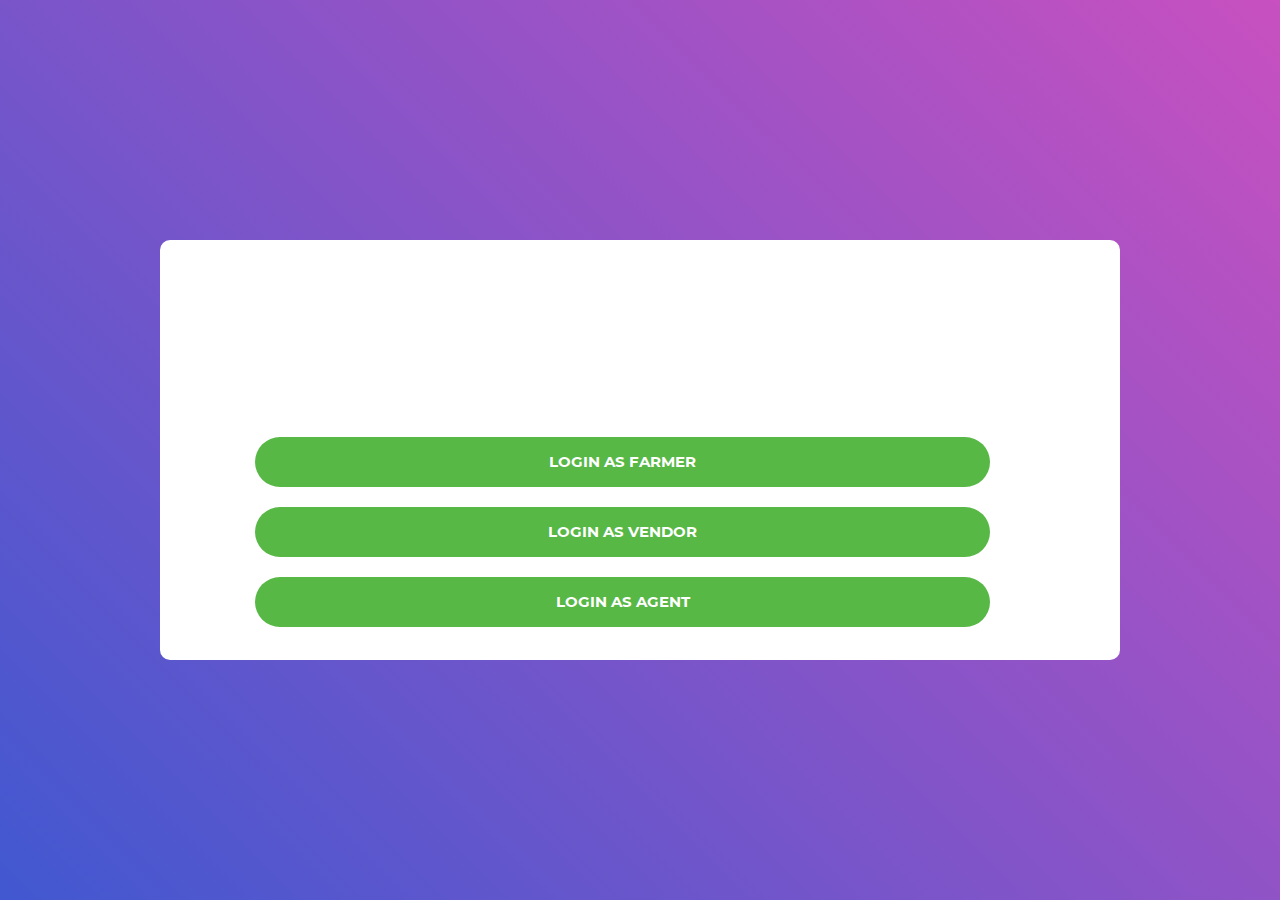
==== team#36-AgricutureandRuralDevelopment/index.html @ 260da65f "updated content" ====
<!DOCTYPE html>
<html lang="en">
<head>
	<title>Login V1</title>
	<meta charset="UTF-8">
	<meta name="viewport" content="width=device-width, initial-scale=1">
<!--===============================================================================================-->	
	<link rel="icon" type="image/png" href="images/icons/favicon.ico"/>
<!--===============================================================================================-->
	<link rel="stylesheet" type="text/css" href="vendor/bootstrap/css/bootstrap.min.css">
<!--===============================================================================================-->
	<link rel="stylesheet" type="text/css" href="fonts/font-awesome-4.7.0/css/font-awesome.min.css">
<!--===============================================================================================-->
	<link rel="stylesheet" type="text/css" href="vendor/animate/animate.css">
<!--===============================================================================================-->	
	<link rel="stylesheet" type="text/css" href="vendor/css-hamburgers/hamburgers.min.css">
<!--===============================================================================================-->
	<link rel="stylesheet" type="text/css" href="vendor/select2/select2.min.css">
<!--===============================================================================================-->
	<link rel="stylesheet" type="text/css" href="css/util.css">
	<link rel="stylesheet" type="text/css" href="css/main.css">
<!--===============================================================================================-->
</head>
<body>
	
	<div class="limiter">
		<div class="container-login100">
			<div class="wrap-login100">
				
					
					<div class="container-login100-form-btn">
				
						<a class="login100-form-btn" href="farmer.html">
							Login as Farmer 
						</a>
					</div>
					<div class="container-login100-form-btn">
						<button class="login100-form-btn">
							Login as Vendor
						</button>
					</div>
					<div class="container-login100-form-btn">
						<button class="login100-form-btn">
							Login as Agent
						</button>
					</div>
				
			</div>
		</div>
	</div>
	
	

	
<!--===============================================================================================-->	
	<script src="vendor/jquery/jquery-3.2.1.min.js"></script>
<!--===============================================================================================-->
	<script src="vendor/bootstrap/js/popper.js"></script>
	<script src="vendor/bootstrap/js/bootstrap.min.js"></script>
<!--===============================================================================================-->
	<script src="vendor/select2/select2.min.js"></script>
<!--===============================================================================================-->
	<script src="vendor/tilt/tilt.jquery.min.js"></script>
	<script >
		$('.js-tilt').tilt({
			scale: 1.1
		})
	</script>
<!--===============================================================================================-->
	<script src="js/main.js"></script>
</body>
</html>
---- team#36-AgricutureandRuralDevelopment/vendor/css-hamburgers/hamburgers.min.css ----
/*!
 * Hamburgers
 * @description Tasty CSS-animated hamburgers
 * @author Jonathan Suh @jonsuh
 * @site https://jonsuh.com/hamburgers
 * @link https://github.com/jonsuh/hamburgers
 */.hamburger{font:inherit;display:inline-block;overflow:visible;margin:0;padding:15px;cursor:pointer;transition-timing-function:linear;transition-duration:.15s;transition-property:opacity,filter;text-transform:none;color:inherit;border:0;background-color:transparent}.hamburger:hover{opacity:.7}.hamburger-box{position:relative;display:inline-block;width:40px;height:24px}.hamburger-inner{top:50%;display:block;margin-top:-2px}.hamburger-inner,.hamburger-inner:after,.hamburger-inner:before{position:absolute;width:40px;height:4px;transition-timing-function:ease;transition-duration:.15s;transition-property:transform;border-radius:4px;background-color:#000}.hamburger-inner:after,.hamburger-inner:before{display:block;content:''}.hamburger-inner:before{top:-10px}.hamburger-inner:after{bottom:-10px}.hamburger--3dx .hamburger-box{perspective:80px}.hamburger--3dx .hamburger-inner{transition:transform .2s cubic-bezier(.645,.045,.355,1),background-color 0s cubic-bezier(.645,.045,.355,1) .1s}.hamburger--3dx .hamburger-inner:after,.hamburger--3dx .hamburger-inner:before{transition:transform 0s cubic-bezier(.645,.045,.355,1) .1s}.hamburger--3dx.is-active .hamburger-inner{transform:rotateY(180deg);background-color:transparent}.hamburger--3dx.is-active .hamburger-inner:before{transform:translate3d(0,10px,0) rotate(45deg)}.hamburger--3dx.is-active .hamburger-inner:after{transform:translate3d(0,-10px,0) rotate(-45deg)}.hamburger--3dx-r .hamburger-box{perspective:80px}.hamburger--3dx-r .hamburger-inner{transition:transform .2s cubic-bezier(.645,.045,.355,1),background-color 0s cubic-bezier(.645,.045,.355,1) .1s}.hamburger--3dx-r .hamburger-inner:after,.hamburger--3dx-r .hamburger-inner:before{transition:transform 0s cubic-bezier(.645,.045,.355,1) .1s}.hamburger--3dx-r.is-active .hamburger-inner{transform:rotateY(-180deg);background-color:transparent}.hamburger--3dx-r.is-active .hamburger-inner:before{transform:translate3d(0,10px,0) rotate(45deg)}.hamburger--3dx-r.is-active .hamburger-inner:after{transform:translate3d(0,-10px,0) rotate(-45deg)}.hamburger--3dy .hamburger-box{perspective:80px}.hamburger--3dy .hamburger-inner{transition:transform .2s cubic-bezier(.645,.045,.355,1),background-color 0s cubic-bezier(.645,.045,.355,1) .1s}.hamburger--3dy .hamburger-inner:after,.hamburger--3dy .hamburger-inner:before{transition:transform 0s cubic-bezier(.645,.045,.355,1) .1s}.hamburger--3dy.is-active .hamburger-inner{transform:rotateX(-180deg);background-color:transparent}.hamburger--3dy.is-active .hamburger-inner:before{transform:translate3d(0,10px,0) rotate(45deg)}.hamburger--3dy.is-active .hamburger-inner:after{transform:translate3d(0,-10px,0) rotate(-45deg)}.hamburger--3dy-r .hamburger-box{perspective:80px}.hamburger--3dy-r .hamburger-inner{transition:transform .2s cubic-bezier(.645,.045,.355,1),background-color 0s cubic-bezier(.645,.045,.355,1) .1s}.hamburger--3dy-r .hamburger-inner:after,.hamburger--3dy-r .hamburger-inner:before{transition:transform 0s cubic-bezier(.645,.045,.355,1) .1s}.hamburger--3dy-r.is-active .hamburger-inner{transform:rotateX(180deg);background-color:transparent}.hamburger--3dy-r.is-active .hamburger-inner:before{transform:translate3d(0,10px,0) rotate(45deg)}.hamburger--3dy-r.is-active .hamburger-inner:after{transform:translate3d(0,-10px,0) rotate(-45deg)}.hamburger--arrow.is-active .hamburger-inner:before{transform:translate3d(-8px,0,0) rotate(-45deg) scaleX(.7)}.hamburger--arrow.is-active .hamburger-inner:after{transform:translate3d(-8px,0,0) rotate(45deg) scaleX(.7)}.hamburger--arrow-r.is-active .hamburger-inner:before{transform:translate3d(8px,0,0) rotate(45deg) scaleX(.7)}.hamburger--arrow-r.is-active .hamburger-inner:after{transform:translate3d(8px,0,0) rotate(-45deg) scaleX(.7)}.hamburger--arrowalt .hamburger-inner:before{transition:top .1s ease .15s,transform .15s cubic-bezier(.165,.84,.44,1)}.hamburger--arrowalt .hamburger-inner:after{transition:bottom .1s ease .15s,transform .15s cubic-bezier(.165,.84,.44,1)}.hamburger--arrowalt.is-active .hamburger-inner:before{top:0;transition:top .1s ease,transform .15s cubic-bezier(.895,.03,.685,.22) .1s;transform:translate3d(-8px,-10px,0) rotate(-45deg) scaleX(.7)}.hamburger--arrowalt.is-active .hamburger-inner:after{bottom:0;transition:bottom .1s ease,transform .15s cubic-bezier(.895,.03,.685,.22) .1s;transform:translate3d(-8px,10px,0) rotate(45deg) scaleX(.7)}.hamburger--arrowalt-r .hamburger-inner:before{transition:top .1s ease .15s,transform .15s cubic-bezier(.165,.84,.44,1)}.hamburger--arrowalt-r .hamburger-inner:after{transition:bottom .1s ease .15s,transform .15s cubic-bezier(.165,.84,.44,1)}.hamburger--arrowalt-r.is-active .hamburger-inner:before{top:0;transition:top .1s ease,transform .15s cubic-bezier(.895,.03,.685,.22) .1s;transform:translate3d(8px,-10px,0) rotate(45deg) scaleX(.7)}.hamburger--arrowalt-r.is-active .hamburger-inner:after{bottom:0;transition:bottom .1s ease,transform .15s cubic-bezier(.895,.03,.685,.22) .1s;transform:translate3d(8px,10px,0) rotate(-45deg) scaleX(.7)}.hamburger--boring .hamburger-inner,.hamburger--boring .hamburger-inner:after,.hamburger--boring .hamburger-inner:before{transition-property:none}.hamburger--boring.is-active .hamburger-inner{transform:rotate(45deg)}.hamburger--boring.is-active .hamburger-inner:before{top:0;opacity:0}.hamburger--boring.is-active .hamburger-inner:after{bottom:0;transform:rotate(-90deg)}.hamburger--collapse .hamburger-inner{top:auto;bottom:0;transition-delay:.15s;transition-timing-function:cubic-bezier(.55,.055,.675,.19);transition-duration:.15s}.hamburger--collapse .hamburger-inner:after{top:-20px;transition:top .3s cubic-bezier(.33333,.66667,.66667,1) .3s,opacity .1s linear}.hamburger--collapse .hamburger-inner:before{transition:top .12s cubic-bezier(.33333,.66667,.66667,1) .3s,transform .15s cubic-bezier(.55,.055,.675,.19)}.hamburger--collapse.is-active .hamburger-inner{transition-delay:.32s;transition-timing-function:cubic-bezier(.215,.61,.355,1);transform:translate3d(0,-10px,0) rotate(-45deg)}.hamburger--collapse.is-active .hamburger-inner:after{top:0;transition:top .3s cubic-bezier(.33333,0,.66667,.33333),opacity .1s linear .27s;opacity:0}.hamburger--collapse.is-active .hamburger-inner:before{top:0;transition:top .12s cubic-bezier(.33333,0,.66667,.33333) .18s,transform .15s cubic-bezier(.215,.61,.355,1) .42s;transform:rotate(-90deg)}.hamburger--collapse-r .hamburger-inner{top:auto;bottom:0;transition-delay:.15s;transition-timing-function:cubic-bezier(.55,.055,.675,.19);transition-duration:.15s}.hamburger--collapse-r .hamburger-inner:after{top:-20px;transition:top .3s cubic-bezier(.33333,.66667,.66667,1) .3s,opacity .1s linear}.hamburger--collapse-r .hamburger-inner:before{transition:top .12s cubic-bezier(.33333,.66667,.66667,1) .3s,transform .15s cubic-bezier(.55,.055,.675,.19)}.hamburger--collapse-r.is-active .hamburger-inner{transition-delay:.32s;transition-timing-function:cubic-bezier(.215,.61,.355,1);transform:translate3d(0,-10px,0) rotate(45deg)}.hamburger--collapse-r.is-active .hamburger-inner:after{top:0;transition:top .3s cubic-bezier(.33333,0,.66667,.33333),opacity .1s linear .27s;opacity:0}.hamburger--collapse-r.is-active .hamburger-inner:before{top:0;transition:top .12s cubic-bezier(.33333,0,.66667,.33333) .18s,transform .15s cubic-bezier(.215,.61,.355,1) .42s;transform:rotate(90deg)}.hamburger--elastic .hamburger-inner{top:2px;transition-timing-function:cubic-bezier(.68,-.55,.265,1.55);transition-duration:.4s}.hamburger--elastic .hamburger-inner:before{top:10px;transition:opacity .15s ease .4s}.hamburger--elastic .hamburger-inner:after{top:20px;transition:transform .4s cubic-bezier(.68,-.55,.265,1.55)}.hamburger--elastic.is-active .hamburger-inner{transition-delay:.1s;transform:translate3d(0,10px,0) rotate(135deg)}.hamburger--elastic.is-active .hamburger-inner:before{transition-delay:0s;opacity:0}.hamburger--elastic.is-active .hamburger-inner:after{transition-delay:.1s;transform:translate3d(0,-20px,0) rotate(-270deg)}.hamburger--elastic-r .hamburger-inner{top:2px;transition-timing-function:cubic-bezier(.68,-.55,.265,1.55);transition-duration:.4s}.hamburger--elastic-r .hamburger-inner:before{top:10px;transition:opacity .15s ease .4s}.hamburger--elastic-r .hamburger-inner:after{top:20px;transition:transform .4s cubic-bezier(.68,-.55,.265,1.55)}.hamburger--elastic-r.is-active .hamburger-inner{transition-delay:.1s;transform:translate3d(0,10px,0) rotate(-135deg)}.hamburger--elastic-r.is-active .hamburger-inner:before{transition-delay:0s;opacity:0}.hamburger--elastic-r.is-active .hamburger-inner:after{transition-delay:.1s;transform:translate3d(0,-20px,0) rotate(270deg)}.hamburger--emphatic{overflow:hidden}.hamburger--emphatic .hamburger-inner{transition:background-color .2s ease-in .25s}.hamburger--emphatic .hamburger-inner:before{left:0;transition:transform .2s cubic-bezier(.6,.04,.98,.335),top .05s linear .2s,left .2s ease-in .25s}.hamburger--emphatic .hamburger-inner:after{top:10px;right:0;transition:transform .2s cubic-bezier(.6,.04,.98,.335),top .05s linear .2s,right .2s ease-in .25s}.hamburger--emphatic.is-active .hamburger-inner{transition-delay:0s;transition-timing-function:ease-out;background-color:transparent}.hamburger--emphatic.is-active .hamburger-inner:before{top:-80px;left:-80px;transition:left .2s ease-out,top .05s linear .2s,transform .2s cubic-bezier(.075,.82,.165,1) .25s;transform:translate3d(80px,80px,0) rotate(45deg)}.hamburger--emphatic.is-active .hamburger-inner:after{top:-80px;right:-80px;transition:right .2s ease-out,top .05s linear .2s,transform .2s cubic-bezier(.075,.82,.165,1) .25s;transform:translate3d(-80px,80px,0) rotate(-45deg)}.hamburger--emphatic-r{overflow:hidden}.hamburger--emphatic-r .hamburger-inner{transition:background-color .2s ease-in .25s}.hamburger--emphatic-r .hamburger-inner:before{left:0;transition:transform .2s cubic-bezier(.6,.04,.98,.335),top .05s linear .2s,left .2s ease-in .25s}.hamburger--emphatic-r .hamburger-inner:after{top:10px;right:0;transition:transform .2s cubic-bezier(.6,.04,.98,.335),top .05s linear .2s,right .2s ease-in .25s}.hamburger--emphatic-r.is-active .hamburger-inner{transition-delay:0s;transition-timing-function:ease-out;background-color:transparent}.hamburger--emphatic-r.is-active .hamburger-inner:before{top:80px;left:-80px;transition:left .2s ease-out,top .05s linear .2s,transform .2s cubic-bezier(.075,.82,.165,1) .25s;transform:translate3d(80px,-80px,0) rotate(-45deg)}.hamburger--emphatic-r.is-active .hamburger-inner:after{top:80px;right:-80px;transition:right .2s ease-out,top .05s linear .2s,transform .2s cubic-bezier(.075,.82,.165,1) .25s;transform:translate3d(-80px,-80px,0) rotate(45deg)}.hamburger--slider .hamburger-inner{top:2px}.hamburger--slider .hamburger-inner:before{top:10px;transition-timing-function:ease;transition-duration:.2s;transition-property:transform,opacity}.hamburger--slider .hamburger-inner:after{top:20px}.hamburger--slider.is-active .hamburger-inner{transform:translate3d(0,10px,0) rotate(45deg)}.hamburger--slider.is-active .hamburger-inner:before{transform:rotate(-45deg) translate3d(-5.71429px,-6px,0);opacity:0}.hamburger--slider.is-active .hamburger-inner:after{transform:translate3d(0,-20px,0) rotate(-90deg)}.hamburger--slider-r .hamburger-inner{top:2px}.hamburger--slider-r .hamburger-inner:before{top:10px;transition-timing-function:ease;transition-duration:.2s;transition-property:transform,opacity}.hamburger--slider-r .hamburger-inner:after{top:20px}.hamburger--slider-r.is-active .hamburger-inner{transform:translate3d(0,10px,0) rotate(-45deg)}.hamburger--slider-r.is-active .hamburger-inner:before{transform:rotate(45deg) translate3d(5.71429px,-6px,0);opacity:0}.hamburger--slider-r.is-active .hamburger-inner:after{transform:translate3d(0,-20px,0) rotate(90deg)}.hamburger--spring .hamburger-inner{top:2px;transition:background-color 0s linear .15s}.hamburger--spring .hamburger-inner:before{top:10px;transition:top .12s cubic-bezier(.33333,.66667,.66667,1) .3s,transform .15s cubic-bezier(.55,.055,.675,.19)}.hamburger--spring .hamburger-inner:after{top:20px;transition:top .3s cubic-bezier(.33333,.66667,.66667,1) .3s,transform .15s cubic-bezier(.55,.055,.675,.19)}.hamburger--spring.is-active .hamburger-inner{transition-delay:.32s;background-color:transparent}.hamburger--spring.is-active .hamburger-inner:before{top:0;transition:top .12s cubic-bezier(.33333,0,.66667,.33333) .18s,transform .15s cubic-bezier(.215,.61,.355,1) .32s;transform:translate3d(0,10px,0) rotate(45deg)}.hamburger--spring.is-active .hamburger-inner:after{top:0;transition:top .3s cubic-bezier(.33333,0,.66667,.33333),transform .15s cubic-bezier(.215,.61,.355,1) .32s;transform:translate3d(0,10px,0) rotate(-45deg)}.hamburger--spring-r .hamburger-inner{top:auto;bottom:0;transition-delay:0s;transition-timing-function:cubic-bezier(.55,.055,.675,.19);transition-duration:.15s}.hamburger--spring-r .hamburger-inner:after{top:-20px;transition:top .3s cubic-bezier(.33333,.66667,.66667,1) .3s,opacity 0s linear}.hamburger--spring-r .hamburger-inner:before{transition:top .12s cubic-bezier(.33333,.66667,.66667,1) .3s,transform .15s cubic-bezier(.55,.055,.675,.19)}.hamburger--spring-r.is-active .hamburger-inner{transition-delay:.32s;transition-timing-function:cubic-bezier(.215,.61,.355,1);transform:translate3d(0,-10px,0) rotate(-45deg)}.hamburger--spring-r.is-active .hamburger-inner:after{top:0;transition:top .3s cubic-bezier(.33333,0,.66667,.33333),opacity 0s linear .32s;opacity:0}.hamburger--spring-r.is-active .hamburger-inner:before{top:0;transition:top .12s cubic-bezier(.33333,0,.66667,.33333) .18s,transform .15s cubic-bezier(.215,.61,.355,1) .32s;transform:rotate(90deg)}.hamburger--stand .hamburger-inner{transition:transform .1s cubic-bezier(.55,.055,.675,.19) .22s,background-color 0s linear .1s}.hamburger--stand .hamburger-inner:before{transition:top .1s ease-in .1s,transform .1s cubic-bezier(.55,.055,.675,.19) 0s}.hamburger--stand .hamburger-inner:after{transition:bottom .1s ease-in .1s,transform .1s cubic-bezier(.55,.055,.675,.19) 0s}.hamburger--stand.is-active .hamburger-inner{transition:transform .1s cubic-bezier(.215,.61,.355,1) 0s,background-color 0s linear .22s;transform:rotate(90deg);background-color:transparent}.hamburger--stand.is-active .hamburger-inner:before{top:0;transition:top .1s ease-out .12s,transform .1s cubic-bezier(.215,.61,.355,1) .22s;transform:rotate(-45deg)}.hamburger--stand.is-active .hamburger-inner:after{bottom:0;transition:bottom .1s ease-out .12s,transform .1s cubic-bezier(.215,.61,.355,1) .22s;transform:rotate(45deg)}.hamburger--stand-r .hamburger-inner{transition:transform .1s cubic-bezier(.55,.055,.675,.19) .22s,background-color 0s linear .1s}.hamburger--stand-r .hamburger-inner:before{transition:top .1s ease-in .1s,transform .1s cubic-bezier(.55,.055,.675,.19) 0s}.hamburger--stand-r .hamburger-inner:after{transition:bottom .1s ease-in .1s,transform .1s cubic-bezier(.55,.055,.675,.19) 0s}.hamburger--stand-r.is-active .hamburger-inner{transition:transform .1s cubic-bezier(.215,.61,.355,1) 0s,background-color 0s linear .22s;transform:rotate(-90deg);background-color:transparent}.hamburger--stand-r.is-active .hamburger-inner:before{top:0;transition:top .1s ease-out .12s,transform .1s cubic-bezier(.215,.61,.355,1) .22s;transform:rotate(-45deg)}.hamburger--stand-r.is-active .hamburger-inner:after{bottom:0;transition:bottom .1s ease-out .12s,transform .1s cubic-bezier(.215,.61,.355,1) .22s;transform:rotate(45deg)}.hamburger--spin .hamburger-inner{transition-timing-function:cubic-bezier(.55,.055,.675,.19);transition-duration:.3s}.hamburger--spin .hamburger-inner:before{transition:top .1s ease-in .34s,opacity .1s ease-in}.hamburger--spin .hamburger-inner:after{transition:bottom .1s ease-in .34s,transform .3s cubic-bezier(.55,.055,.675,.19)}.hamburger--spin.is-active .hamburger-inner{transition-delay:.14s;transition-timing-function:cubic-bezier(.215,.61,.355,1);transform:rotate(225deg)}.hamburger--spin.is-active .hamburger-inner:before{top:0;transition:top .1s ease-out,opacity .1s ease-out .14s;opacity:0}.hamburger--spin.is-active .hamburger-inner:after{bottom:0;transition:bottom .1s ease-out,transform .3s cubic-bezier(.215,.61,.355,1) .14s;transform:rotate(-90deg)}.hamburger--spin-r .hamburger-inner{transition-timing-function:cubic-bezier(.55,.055,.675,.19);transition-duration:.3s}.hamburger--spin-r .hamburger-inner:before{transition:top .1s ease-in .34s,opacity .1s ease-in}.hamburger--spin-r .hamburger-inner:after{transition:bottom .1s ease-in .34s,transform .3s cubic-bezier(.55,.055,.675,.19)}.hamburger--spin-r.is-active .hamburger-inner{transition-delay:.14s;transition-timing-function:cubic-bezier(.215,.61,.355,1);transform:rotate(-225deg)}.hamburger--spin-r.is-active .hamburger-inner:before{top:0;transition:top .1s ease-out,opacity .1s ease-out .14s;opacity:0}.hamburger--spin-r.is-active .hamburger-inner:after{bottom:0;transition:bottom .1s ease-out,transform .3s cubic-bezier(.215,.61,.355,1) .14s;transform:rotate(90deg)}.hamburger--squeeze .hamburger-inner{transition-timing-function:cubic-bezier(.55,.055,.675,.19);transition-duration:.1s}.hamburger--squeeze .hamburger-inner:before{transition:top .1s ease .14s,opacity .1s ease}.hamburger--squeeze .hamburger-inner:after{transition:bottom .1s ease .14s,transform .1s cubic-bezier(.55,.055,.675,.19)}.hamburger--squeeze.is-active .hamburger-inner{transition-delay:.14s;transition-timing-function:cubic-bezier(.215,.61,.355,1);transform:rotate(45deg)}.hamburger--squeeze.is-active .hamburger-inner:before{top:0;transition:top .1s ease,opacity .1s ease .14s;opacity:0}.hamburger--squeeze.is-active .hamburger-inner:after{bottom:0;transition:bottom .1s ease,transform .1s cubic-bezier(.215,.61,.355,1) .14s;transform:rotate(-90deg)}.hamburger--vortex .hamburger-inner{transition-timing-function:cubic-bezier(.19,1,.22,1);transition-duration:.3s}.hamburger--vortex .hamburger-inner:after,.hamburger--vortex .hamburger-inner:before{transition-delay:.1s;transition-timing-function:linear;transition-duration:0s}.hamburger--vortex .hamburger-inner:before{transition-property:top,opacity}.hamburger--vortex .hamburger-inner:after{transition-property:bottom,transform}.hamburger--vortex.is-active .hamburger-inner{transition-timing-function:cubic-bezier(.19,1,.22,1);transform:rotate(765deg)}.hamburger--vortex.is-active .hamburger-inner:after,.hamburger--vortex.is-active .hamburger-inner:before{transition-delay:0s}.hamburger--vortex.is-active .hamburger-inner:before{top:0;opacity:0}.hamburger--vortex.is-active .hamburger-inner:after{bottom:0;transform:rotate(90deg)}.hamburger--vortex-r .hamburger-inner{transition-timing-function:cubic-bezier(.19,1,.22,1);transition-duration:.3s}.hamburger--vortex-r .hamburger-inner:after,.hamburger--vortex-r .hamburger-inner:before{transition-delay:.1s;transition-timing-function:linear;transition-duration:0s}.hamburger--vortex-r .hamburger-inner:before{transition-property:top,opacity}.hamburger--vortex-r .hamburger-inner:after{transition-property:bottom,transform}.hamburger--vortex-r.is-active .hamburger-inner{transition-timing-function:cubic-bezier(.19,1,.22,1);transform:rotate(-765deg)}.hamburger--vortex-r.is-active .hamburger-inner:after,.hamburger--vortex-r.is-active .hamburger-inner:before{transition-delay:0s}.hamburger--vortex-r.is-active .hamburger-inner:before{top:0;opacity:0}.hamburger--vortex-r.is-active .hamburger-inner:after{bottom:0;transform:rotate(-90deg)}
---- team#36-AgricutureandRuralDevelopment/css/util.css ----
/*[ FONT SIZE ]
///////////////////////////////////////////////////////////
*/
.fs-1 {font-size: 1px;}
.fs-2 {font-size: 2px;}
.fs-3 {font-size: 3px;}
.fs-4 {font-size: 4px;}
.fs-5 {font-size: 5px;}
.fs-6 {font-size: 6px;}
.fs-7 {font-size: 7px;}
.fs-8 {font-size: 8px;}
.fs-9 {font-size: 9px;}
.fs-10 {font-size: 10px;}
.fs-11 {font-size: 11px;}
.fs-12 {font-size: 12px;}
.fs-13 {font-size: 13px;}
.fs-14 {font-size: 14px;}
.fs-15 {font-size: 15px;}
.fs-16 {font-size: 16px;}
.fs-17 {font-size: 17px;}
.fs-18 {font-size: 18px;}
.fs-19 {font-size: 19px;}
.fs-20 {font-size: 20px;}
.fs-21 {font-size: 21px;}
.fs-22 {font-size: 22px;}
.fs-23 {font-size: 23px;}
.fs-24 {font-size: 24px;}
.fs-25 {font-size: 25px;}
.fs-26 {font-size: 26px;}
.fs-27 {font-size: 27px;}
.fs-28 {font-size: 28px;}
.fs-29 {font-size: 29px;}
.fs-30 {font-size: 30px;}
.fs-31 {font-size: 31px;}
.fs-32 {font-size: 32px;}
.fs-33 {font-size: 33px;}
.fs-34 {font-size: 34px;}
.fs-35 {font-size: 35px;}
.fs-36 {font-size: 36px;}
.fs-37 {font-size: 37px;}
.fs-38 {font-size: 38px;}
.fs-39 {font-size: 39px;}
.fs-40 {font-size: 40px;}
.fs-41 {font-size: 41px;}
.fs-42 {font-size: 42px;}
.fs-43 {font-size: 43px;}
.fs-44 {font-size: 44px;}
.fs-45 {font-size: 45px;}
.fs-46 {font-size: 46px;}
.fs-47 {font-size: 47px;}
.fs-48 {font-size: 48px;}
.fs-49 {font-size: 49px;}
.fs-50 {font-size: 50px;}
.fs-51 {font-size: 51px;}
.fs-52 {font-size: 52px;}
.fs-53 {font-size: 53px;}
.fs-54 {font-size: 54px;}
.fs-55 {font-size: 55px;}
.fs-56 {font-size: 56px;}
.fs-57 {font-size: 57px;}
.fs-58 {font-size: 58px;}
.fs-59 {font-size: 59px;}
.fs-60 {font-size: 60px;}
.fs-61 {font-size: 61px;}
.fs-62 {font-size: 62px;}
.fs-63 {font-size: 63px;}
.fs-64 {font-size: 64px;}
.fs-65 {font-size: 65px;}
.fs-66 {font-size: 66px;}
.fs-67 {font-size: 67px;}
.fs-68 {font-size: 68px;}
.fs-69 {font-size: 69px;}
.fs-70 {font-size: 70px;}
.fs-71 {font-size: 71px;}
.fs-72 {font-size: 72px;}
.fs-73 {font-size: 73px;}
.fs-74 {font-size: 74px;}
.fs-75 {font-size: 75px;}
.fs-76 {font-size: 76px;}
.fs-77 {font-size: 77px;}
.fs-78 {font-size: 78px;}
.fs-79 {font-size: 79px;}
.fs-80 {font-size: 80px;}
.fs-81 {font-size: 81px;}
.fs-82 {font-size: 82px;}
.fs-83 {font-size: 83px;}
.fs-84 {font-size: 84px;}
.fs-85 {font-size: 85px;}
.fs-86 {font-size: 86px;}
.fs-87 {font-size: 87px;}
.fs-88 {font-size: 88px;}
.fs-89 {font-size: 89px;}
.fs-90 {font-size: 90px;}
.fs-91 {font-size: 91px;}
.fs-92 {font-size: 92px;}
.fs-93 {font-size: 93px;}
.fs-94 {font-size: 94px;}
.fs-95 {font-size: 95px;}
.fs-96 {font-size: 96px;}
.fs-97 {font-size: 97px;}
.fs-98 {font-size: 98px;}
.fs-99 {font-size: 99px;}
.fs-100 {font-size: 100px;}
.fs-101 {font-size: 101px;}
.fs-102 {font-size: 102px;}
.fs-103 {font-size: 103px;}
.fs-104 {font-size: 104px;}
.fs-105 {font-size: 105px;}
.fs-106 {font-size: 106px;}
.fs-107 {font-size: 107px;}
.fs-108 {font-size: 108px;}
.fs-109 {font-size: 109px;}
.fs-110 {font-size: 110px;}
.fs-111 {font-size: 111px;}
.fs-112 {font-size: 112px;}
.fs-113 {font-size: 113px;}
.fs-114 {font-size: 114px;}
.fs-115 {font-size: 115px;}
.fs-116 {font-size: 116px;}
.fs-117 {font-size: 117px;}
.fs-118 {font-size: 118px;}
.fs-119 {font-size: 119px;}
.fs-120 {font-size: 120px;}
.fs-121 {font-size: 121px;}
.fs-122 {font-size: 122px;}
.fs-123 {font-size: 123px;}
.fs-124 {font-size: 124px;}
.fs-125 {font-size: 125px;}
.fs-126 {font-size: 126px;}
.fs-127 {font-size: 127px;}
.fs-128 {font-size: 128px;}
.fs-129 {font-size: 129px;}
.fs-130 {font-size: 130px;}
.fs-131 {font-size: 131px;}
.fs-132 {font-size: 132px;}
.fs-133 {font-size: 133px;}
.fs-134 {font-size: 134px;}
.fs-135 {font-size: 135px;}
.fs-136 {font-size: 136px;}
.fs-137 {font-size: 137px;}
.fs-138 {font-size: 138px;}
.fs-139 {font-size: 139px;}
.fs-140 {font-size: 140px;}
.fs-141 {font-size: 141px;}
.fs-142 {font-size: 142px;}
.fs-143 {font-size: 143px;}
.fs-144 {font-size: 144px;}
.fs-145 {font-size: 145px;}
.fs-146 {font-size: 146px;}
.fs-147 {font-size: 147px;}
.fs-148 {font-size: 148px;}
.fs-149 {font-size: 149px;}
.fs-150 {font-size: 150px;}
.fs-151 {font-size: 151px;}
.fs-152 {font-size: 152px;}
.fs-153 {font-size: 153px;}
.fs-154 {font-size: 154px;}
.fs-155 {font-size: 155px;}
.fs-156 {font-size: 156px;}
.fs-157 {font-size: 157px;}
.fs-158 {font-size: 158px;}
.fs-159 {font-size: 159px;}
.fs-160 {font-size: 160px;}
.fs-161 {font-size: 161px;}
.fs-162 {font-size: 162px;}
.fs-163 {font-size: 163px;}
.fs-164 {font-size: 164px;}
.fs-165 {font-size: 165px;}
.fs-166 {font-size: 166px;}
.fs-167 {font-size: 167px;}
.fs-168 {font-size: 168px;}
.fs-169 {font-size: 169px;}
.fs-170 {font-size: 170px;}
.fs-171 {font-size: 171px;}
.fs-172 {font-size: 172px;}
.fs-173 {font-size: 173px;}
.fs-174 {font-size: 174px;}
.fs-175 {font-size: 175px;}
.fs-176 {font-size: 176px;}
.fs-177 {font-size: 177px;}
.fs-178 {font-size: 178px;}
.fs-179 {font-size: 179px;}
.fs-180 {font-size: 180px;}
.fs-181 {font-size: 181px;}
.fs-182 {font-size: 182px;}
.fs-183 {font-size: 183px;}
.fs-184 {font-size: 184px;}
.fs-185 {font-size: 185px;}
.fs-186 {font-size: 186px;}
.fs-187 {font-size: 187px;}
.fs-188 {font-size: 188px;}
.fs-189 {font-size: 189px;}
.fs-190 {font-size: 190px;}
.fs-191 {font-size: 191px;}
.fs-192 {font-size: 192px;}
.fs-193 {font-size: 193px;}
.fs-194 {font-size: 194px;}
.fs-195 {font-size: 195px;}
.fs-196 {font-size: 196px;}
.fs-197 {font-size: 197px;}
.fs-198 {font-size: 198px;}
.fs-199 {font-size: 199px;}
.fs-200 {font-size: 200px;}

/*[ PADDING ]
///////////////////////////////////////////////////////////
*/
.p-t-0 {padding-top: 0px;}
.p-t-1 {padding-top: 1px;}
.p-t-2 {padding-top: 2px;}
.p-t-3 {padding-top: 3px;}
.p-t-4 {padding-top: 4px;}
.p-t-5 {padding-top: 5px;}
.p-t-6 {padding-top: 6px;}
.p-t-7 {padding-top: 7px;}
.p-t-8 {padding-top: 8px;}
.p-t-9 {padding-top: 9px;}
.p-t-10 {padding-top: 10px;}
.p-t-11 {padding-top: 11px;}
.p-t-12 {padding-top: 12px;}
.p-t-13 {padding-top: 13px;}
.p-t-14 {padding-top: 14px;}
.p-t-15 {padding-top: 15px;}
.p-t-16 {padding-top: 16px;}
.p-t-17 {padding-top: 17px;}
.p-t-18 {padding-top: 18px;}
.p-t-19 {padding-top: 19px;}
.p-t-20 {padding-top: 20px;}
.p-t-21 {padding-top: 21px;}
.p-t-22 {padding-top: 22px;}
.p-t-23 {padding-top: 23px;}
.p-t-24 {padding-top: 24px;}
.p-t-25 {padding-top: 25px;}
.p-t-26 {padding-top: 26px;}
.p-t-27 {padding-top: 27px;}
.p-t-28 {padding-top: 28px;}
.p-t-29 {padding-top: 29px;}
.p-t-30 {padding-top: 30px;}
.p-t-31 {padding-top: 31px;}
.p-t-32 {padding-top: 32px;}
.p-t-33 {padding-top: 33px;}
.p-t-34 {padding-top: 34px;}
.p-t-35 {padding-top: 35px;}
.p-t-36 {padding-top: 36px;}
.p-t-37 {padding-top: 37px;}
.p-t-38 {padding-top: 38px;}
.p-t-39 {padding-top: 39px;}
.p-t-40 {padding-top: 40px;}
.p-t-41 {padding-top: 41px;}
.p-t-42 {padding-top: 42px;}
.p-t-43 {padding-top: 43px;}
.p-t-44 {padding-top: 44px;}
.p-t-45 {padding-top: 45px;}
.p-t-46 {padding-top: 46px;}
.p-t-47 {padding-top: 47px;}
.p-t-48 {padding-top: 48px;}
.p-t-49 {padding-top: 49px;}
.p-t-50 {padding-top: 50px;}
.p-t-51 {padding-top: 51px;}
.p-t-52 {padding-top: 52px;}
.p-t-53 {padding-top: 53px;}
.p-t-54 {padding-top: 54px;}
.p-t-55 {padding-top: 55px;}
.p-t-56 {padding-top: 56px;}
.p-t-57 {padding-top: 57px;}
.p-t-58 {padding-top: 58px;}
.p-t-59 {padding-top: 59px;}
.p-t-60 {padding-top: 60px;}
.p-t-61 {padding-top: 61px;}
.p-t-62 {padding-top: 62px;}
.p-t-63 {padding-top: 63px;}
.p-t-64 {padding-top: 64px;}
.p-t-65 {padding-top: 65px;}
.p-t-66 {padding-top: 66px;}
.p-t-67 {padding-top: 67px;}
.p-t-68 {padding-top: 68px;}
.p-t-69 {padding-top: 69px;}
.p-t-70 {padding-top: 70px;}
.p-t-71 {padding-top: 71px;}
.p-t-72 {padding-top: 72px;}
.p-t-73 {padding-top: 73px;}
.p-t-74 {padding-top: 74px;}
.p-t-75 {padding-top: 75px;}
.p-t-76 {padding-top: 76px;}
.p-t-77 {padding-top: 77px;}
.p-t-78 {padding-top: 78px;}
.p-t-79 {padding-top: 79px;}
.p-t-80 {padding-top: 80px;}
.p-t-81 {padding-top: 81px;}
.p-t-82 {padding-top: 82px;}
.p-t-83 {padding-top: 83px;}
.p-t-84 {padding-top: 84px;}
.p-t-85 {padding-top: 85px;}
.p-t-86 {padding-top: 86px;}
.p-t-87 {padding-top: 87px;}
.p-t-88 {padding-top: 88px;}
.p-t-89 {padding-top: 89px;}
.p-t-90 {padding-top: 90px;}
.p-t-91 {padding-top: 91px;}
.p-t-92 {padding-top: 92px;}
.p-t-93 {padding-top: 93px;}
.p-t-94 {padding-top: 94px;}
.p-t-95 {padding-top: 95px;}
.p-t-96 {padding-top: 96px;}
.p-t-97 {padding-top: 97px;}
.p-t-98 {padding-top: 98px;}
.p-t-99 {padding-top: 99px;}
.p-t-100 {padding-top: 100px;}
.p-t-101 {padding-top: 101px;}
.p-t-102 {padding-top: 102px;}
.p-t-103 {padding-top: 103px;}
.p-t-104 {padding-top: 104px;}
.p-t-105 {padding-top: 105px;}
.p-t-106 {padding-top: 106px;}
.p-t-107 {padding-top: 107px;}
.p-t-108 {padding-top: 108px;}
.p-t-109 {padding-top: 109px;}
.p-t-110 {padding-top: 110px;}
.p-t-111 {padding-top: 111px;}
.p-t-112 {padding-top: 112px;}
.p-t-113 {padding-top: 113px;}
.p-t-114 {padding-top: 114px;}
.p-t-115 {padding-top: 115px;}
.p-t-116 {padding-top: 116px;}
.p-t-117 {padding-top: 117px;}
.p-t-118 {padding-top: 118px;}
.p-t-119 {padding-top: 119px;}
.p-t-120 {padding-top: 120px;}
.p-t-121 {padding-top: 121px;}
.p-t-122 {padding-top: 122px;}
.p-t-123 {padding-top: 123px;}
.p-t-124 {padding-top: 124px;}
.p-t-125 {padding-top: 125px;}
.p-t-126 {padding-top: 126px;}
.p-t-127 {padding-top: 127px;}
.p-t-128 {padding-top: 128px;}
.p-t-129 {padding-top: 129px;}
.p-t-130 {padding-top: 130px;}
.p-t-131 {padding-top: 131px;}
.p-t-132 {padding-top: 132px;}
.p-t-133 {padding-top: 133px;}
.p-t-134 {padding-top: 134px;}
.p-t-135 {padding-top: 135px;}
.p-t-136 {padding-top: 136px;}
.p-t-137 {padding-top: 137px;}
.p-t-138 {padding-top: 138px;}
.p-t-139 {padding-top: 139px;}
.p-t-140 {padding-top: 140px;}
.p-t-141 {padding-top: 141px;}
.p-t-142 {padding-top: 142px;}
.p-t-143 {padding-top: 143px;}
.p-t-144 {padding-top: 144px;}
.p-t-145 {padding-top: 145px;}
.p-t-146 {padding-top: 146px;}
.p-t-147 {padding-top: 147px;}
.p-t-148 {padding-top: 148px;}
.p-t-149 {padding-top: 149px;}
.p-t-150 {padding-top: 150px;}
.p-t-151 {padding-top: 151px;}
.p-t-152 {padding-top: 152px;}
.p-t-153 {padding-top: 153px;}
.p-t-154 {padding-top: 154px;}
.p-t-155 {padding-top: 155px;}
.p-t-156 {padding-top: 156px;}
.p-t-157 {padding-top: 157px;}
.p-t-158 {padding-top: 158px;}
.p-t-159 {padding-top: 159px;}
.p-t-160 {padding-top: 160px;}
.p-t-161 {padding-top: 161px;}
.p-t-162 {padding-top: 162px;}
.p-t-163 {padding-top: 163px;}
.p-t-164 {padding-top: 164px;}
.p-t-165 {padding-top: 165px;}
.p-t-166 {padding-top: 166px;}
.p-t-167 {padding-top: 167px;}
.p-t-168 {padding-top: 168px;}
.p-t-169 {padding-top: 169px;}
.p-t-170 {padding-top: 170px;}
.p-t-171 {padding-top: 171px;}
.p-t-172 {padding-top: 172px;}
.p-t-173 {padding-top: 173px;}
.p-t-174 {padding-top: 174px;}
.p-t-175 {padding-top: 175px;}
.p-t-176 {padding-top: 176px;}
.p-t-177 {padding-top: 177px;}
.p-t-178 {padding-top: 178px;}
.p-t-179 {padding-top: 179px;}
.p-t-180 {padding-top: 180px;}
.p-t-181 {padding-top: 181px;}
.p-t-182 {padding-top: 182px;}
.p-t-183 {padding-top: 183px;}
.p-t-184 {padding-top: 184px;}
.p-t-185 {padding-top: 185px;}
.p-t-186 {padding-top: 186px;}
.p-t-187 {padding-top: 187px;}
.p-t-188 {padding-top: 188px;}
.p-t-189 {padding-top: 189px;}
.p-t-190 {padding-top: 190px;}
.p-t-191 {padding-top: 191px;}
.p-t-192 {padding-top: 192px;}
.p-t-193 {padding-top: 193px;}
.p-t-194 {padding-top: 194px;}
.p-t-195 {padding-top: 195px;}
.p-t-196 {padding-top: 196px;}
.p-t-197 {padding-top: 197px;}
.p-t-198 {padding-top: 198px;}
.p-t-199 {padding-top: 199px;}
.p-t-200 {padding-top: 200px;}
.p-t-201 {padding-top: 201px;}
.p-t-202 {padding-top: 202px;}
.p-t-203 {padding-top: 203px;}
.p-t-204 {padding-top: 204px;}
.p-t-205 {padding-top: 205px;}
.p-t-206 {padding-top: 206px;}
.p-t-207 {padding-top: 207px;}
.p-t-208 {padding-top: 208px;}
.p-t-209 {padding-top: 209px;}
.p-t-210 {padding-top: 210px;}
.p-t-211 {padding-top: 211px;}
.p-t-212 {padding-top: 212px;}
.p-t-213 {padding-top: 213px;}
.p-t-214 {padding-top: 214px;}
.p-t-215 {padding-top: 215px;}
.p-t-216 {padding-top: 216px;}
.p-t-217 {padding-top: 217px;}
.p-t-218 {padding-top: 218px;}
.p-t-219 {padding-top: 219px;}
.p-t-220 {padding-top: 220px;}
.p-t-221 {padding-top: 221px;}
.p-t-222 {padding-top: 222px;}
.p-t-223 {padding-top: 223px;}
.p-t-224 {padding-top: 224px;}
.p-t-225 {padding-top: 225px;}
.p-t-226 {padding-top: 226px;}
.p-t-227 {padding-top: 227px;}
.p-t-228 {padding-top: 228px;}
.p-t-229 {padding-top: 229px;}
.p-t-230 {padding-top: 230px;}
.p-t-231 {padding-top: 231px;}
.p-t-232 {padding-top: 232px;}
.p-t-233 {padding-top: 233px;}
.p-t-234 {padding-top: 234px;}
.p-t-235 {padding-top: 235px;}
.p-t-236 {padding-top: 236px;}
.p-t-237 {padding-top: 237px;}
.p-t-238 {padding-top: 238px;}
.p-t-239 {padding-top: 239px;}
.p-t-240 {padding-top: 240px;}
.p-t-241 {padding-top: 241px;}
.p-t-242 {padding-top: 242px;}
.p-t-243 {padding-top: 243px;}
.p-t-244 {padding-top: 244px;}
.p-t-245 {padding-top: 245px;}
.p-t-246 {padding-top: 246px;}
.p-t-247 {padding-top: 247px;}
.p-t-248 {padding-top: 248px;}
.p-t-249 {padding-top: 249px;}
.p-t-250 {padding-top: 250px;}
.p-b-0 {padding-bottom: 0px;}
.p-b-1 {padding-bottom: 1px;}
.p-b-2 {padding-bottom: 2px;}
.p-b-3 {padding-bottom: 3px;}
.p-b-4 {padding-bottom: 4px;}
.p-b-5 {padding-bottom: 5px;}
.p-b-6 {padding-bottom: 6px;}
.p-b-7 {padding-bottom: 7px;}
.p-b-8 {padding-bottom: 8px;}
.p-b-9 {padding-bottom: 9px;}
.p-b-10 {padding-bottom: 10px;}
.p-b-11 {padding-bottom: 11px;}
.p-b-12 {padding-bottom: 12px;}
.p-b-13 {padding-bottom: 13px;}
.p-b-14 {padding-bottom: 14px;}
.p-b-15 {padding-bottom: 15px;}
.p-b-16 {padding-bottom: 16px;}
.p-b-17 {padding-bottom: 17px;}
.p-b-18 {padding-bottom: 18px;}
.p-b-19 {padding-bottom: 19px;}
.p-b-20 {padding-bottom: 20px;}
.p-b-21 {padding-bottom: 21px;}
.p-b-22 {padding-bottom: 22px;}
.p-b-23 {padding-bottom: 23px;}
.p-b-24 {padding-bottom: 24px;}
.p-b-25 {padding-bottom: 25px;}
.p-b-26 {padding-bottom: 26px;}
.p-b-27 {padding-bottom: 27px;}
.p-b-28 {padding-bottom: 28px;}
.p-b-29 {padding-bottom: 29px;}
.p-b-30 {padding-bottom: 30px;}
.p-b-31 {padding-bottom: 31px;}
.p-b-32 {padding-bottom: 32px;}
.p-b-33 {padding-bottom: 33px;}
.p-b-34 {padding-bottom: 34px;}
.p-b-35 {padding-bottom: 35px;}
.p-b-36 {padding-bottom: 36px;}
.p-b-37 {padding-bottom: 37px;}
.p-b-38 {padding-bottom: 38px;}
.p-b-39 {padding-bottom: 39px;}
.p-b-40 {padding-bottom: 40px;}
.p-b-41 {padding-bottom: 41px;}
.p-b-42 {padding-bottom: 42px;}
.p-b-43 {padding-bottom: 43px;}
.p-b-44 {padding-bottom: 44px;}
.p-b-45 {padding-bottom: 45px;}
.p-b-46 {padding-bottom: 46px;}
.p-b-47 {padding-bottom: 47px;}
.p-b-48 {padding-bottom: 48px;}
.p-b-49 {padding-bottom: 49px;}
.p-b-50 {padding-bottom: 50px;}
.p-b-51 {padding-bottom: 51px;}
.p-b-52 {padding-bottom: 52px;}
.p-b-53 {padding-bottom: 53px;}
.p-b-54 {padding-bottom: 54px;}
.p-b-55 {padding-bottom: 55px;}
.p-b-56 {padding-bottom: 56px;}
.p-b-57 {padding-bottom: 57px;}
.p-b-58 {padding-bottom: 58px;}
.p-b-59 {padding-bottom: 59px;}
.p-b-60 {padding-bottom: 60px;}
.p-b-61 {padding-bottom: 61px;}
.p-b-62 {padding-bottom: 62px;}
.p-b-63 {padding-bottom: 63px;}
.p-b-64 {padding-bottom: 64px;}
.p-b-65 {padding-bottom: 65px;}
.p-b-66 {padding-bottom: 66px;}
.p-b-67 {padding-bottom: 67px;}
.p-b-68 {padding-bottom: 68px;}
.p-b-69 {padding-bottom: 69px;}
.p-b-70 {padding-bottom: 70px;}
.p-b-71 {padding-bottom: 71px;}
.p-b-72 {padding-bottom: 72px;}
.p-b-73 {padding-bottom: 73px;}
.p-b-74 {padding-bottom: 74px;}
.p-b-75 {padding-bottom: 75px;}
.p-b-76 {padding-bottom: 76px;}
.p-b-77 {padding-bottom: 77px;}
.p-b-78 {padding-bottom: 78px;}
.p-b-79 {padding-bottom: 79px;}
.p-b-80 {padding-bottom: 80px;}
.p-b-81 {padding-bottom: 81px;}
.p-b-82 {padding-bottom: 82px;}
.p-b-83 {padding-bottom: 83px;}
.p-b-84 {padding-bottom: 84px;}
.p-b-85 {padding-bottom: 85px;}
.p-b-86 {padding-bottom: 86px;}
.p-b-87 {padding-bottom: 87px;}
.p-b-88 {padding-bottom: 88px;}
.p-b-89 {padding-bottom: 89px;}
.p-b-90 {padding-bottom: 90px;}
.p-b-91 {padding-bottom: 91px;}
.p-b-92 {padding-bottom: 92px;}
.p-b-93 {padding-bottom: 93px;}
.p-b-94 {padding-bottom: 94px;}
.p-b-95 {padding-bottom: 95px;}
.p-b-96 {padding-bottom: 96px;}
.p-b-97 {padding-bottom: 97px;}
.p-b-98 {padding-bottom: 98px;}
.p-b-99 {padding-bottom: 99px;}
.p-b-100 {padding-bottom: 100px;}
.p-b-101 {padding-bottom: 101px;}
.p-b-102 {padding-bottom: 102px;}
.p-b-103 {padding-bottom: 103px;}
.p-b-104 {padding-bottom: 104px;}
.p-b-105 {padding-bottom: 105px;}
.p-b-106 {padding-bottom: 106px;}
.p-b-107 {padding-bottom: 107px;}
.p-b-108 {padding-bottom: 108px;}
.p-b-109 {padding-bottom: 109px;}
.p-b-110 {padding-bottom: 110px;}
.p-b-111 {padding-bottom: 111px;}
.p-b-112 {padding-bottom: 112px;}
.p-b-113 {padding-bottom: 113px;}
.p-b-114 {padding-bottom: 114px;}
.p-b-115 {padding-bottom: 115px;}
.p-b-116 {padding-bottom: 116px;}
.p-b-117 {padding-bottom: 117px;}
.p-b-118 {padding-bottom: 118px;}
.p-b-119 {padding-bottom: 119px;}
.p-b-120 {padding-bottom: 120px;}
.p-b-121 {padding-bottom: 121px;}
.p-b-122 {padding-bottom: 122px;}
.p-b-123 {padding-bottom: 123px;}
.p-b-124 {padding-bottom: 124px;}
.p-b-125 {padding-bottom: 125px;}
.p-b-126 {padding-bottom: 126px;}
.p-b-127 {padding-bottom: 127px;}
.p-b-128 {padding-bottom: 128px;}
.p-b-129 {padding-bottom: 129px;}
.p-b-130 {padding-bottom: 130px;}
.p-b-131 {padding-bottom: 131px;}
.p-b-132 {padding-bottom: 132px;}
.p-b-133 {padding-bottom: 133px;}
.p-b-134 {padding-bottom: 134px;}
.p-b-135 {padding-bottom: 135px;}
.p-b-136 {padding-bottom: 136px;}
.p-b-137 {padding-bottom: 137px;}
.p-b-138 {padding-bottom: 138px;}
.p-b-139 {padding-bottom: 139px;}
.p-b-140 {padding-bottom: 140px;}
.p-b-141 {padding-bottom: 141px;}
.p-b-142 {padding-bottom: 142px;}
.p-b-143 {padding-bottom: 143px;}
.p-b-144 {padding-bottom: 144px;}
.p-b-145 {padding-bottom: 145px;}
.p-b-146 {padding-bottom: 146px;}
.p-b-147 {padding-bottom: 147px;}
.p-b-148 {padding-bottom: 148px;}
.p-b-149 {padding-bottom: 149px;}
.p-b-150 {padding-bottom: 150px;}
.p-b-151 {padding-bottom: 151px;}
.p-b-152 {padding-bottom: 152px;}
.p-b-153 {padding-bottom: 153px;}
.p-b-154 {padding-bottom: 154px;}
.p-b-155 {padding-bottom: 155px;}
.p-b-156 {padding-bottom: 156px;}
.p-b-157 {padding-bottom: 157px;}
.p-b-158 {padding-bottom: 158px;}
.p-b-159 {padding-bottom: 159px;}
.p-b-160 {padding-bottom: 160px;}
.p-b-161 {padding-bottom: 161px;}
.p-b-162 {padding-bottom: 162px;}
.p-b-163 {padding-bottom: 163px;}
.p-b-164 {padding-bottom: 164px;}
.p-b-165 {padding-bottom: 165px;}
.p-b-166 {padding-bottom: 166px;}
.p-b-167 {padding-bottom: 167px;}
.p-b-168 {padding-bottom: 168px;}
.p-b-169 {padding-bottom: 169px;}
.p-b-170 {padding-bottom: 170px;}
.p-b-171 {padding-bottom: 171px;}
.p-b-172 {padding-bottom: 172px;}
.p-b-173 {padding-bottom: 173px;}
.p-b-174 {padding-bottom: 174px;}
.p-b-175 {padding-bottom: 175px;}
.p-b-176 {padding-bottom: 176px;}
.p-b-177 {padding-bottom: 177px;}
.p-b-178 {padding-bottom: 178px;}
.p-b-179 {padding-bottom: 179px;}
.p-b-180 {padding-bottom: 180px;}
.p-b-181 {padding-bottom: 181px;}
.p-b-182 {padding-bottom: 182px;}
.p-b-183 {padding-bottom: 183px;}
.p-b-184 {padding-bottom: 184px;}
.p-b-185 {padding-bottom: 185px;}
.p-b-186 {padding-bottom: 186px;}
.p-b-187 {padding-bottom: 187px;}
.p-b-188 {padding-bottom: 188px;}
.p-b-189 {padding-bottom: 189px;}
.p-b-190 {padding-bottom: 190px;}
.p-b-191 {padding-bottom: 191px;}
.p-b-192 {padding-bottom: 192px;}
.p-b-193 {padding-bottom: 193px;}
.p-b-194 {padding-bottom: 194px;}
.p-b-195 {padding-bottom: 195px;}
.p-b-196 {padding-bottom: 196px;}
.p-b-197 {padding-bottom: 197px;}
.p-b-198 {padding-bottom: 198px;}
.p-b-199 {padding-bottom: 199px;}
.p-b-200 {padding-bottom: 200px;}
.p-b-201 {padding-bottom: 201px;}
.p-b-202 {padding-bottom: 202px;}
.p-b-203 {padding-bottom: 203px;}
.p-b-204 {padding-bottom: 204px;}
.p-b-205 {padding-bottom: 205px;}
.p-b-206 {padding-bottom: 206px;}
.p-b-207 {padding-bottom: 207px;}
.p-b-208 {padding-bottom: 208px;}
.p-b-209 {padding-bottom: 209px;}
.p-b-210 {padding-bottom: 210px;}
.p-b-211 {padding-bottom: 211px;}
.p-b-212 {padding-bottom: 212px;}
.p-b-213 {padding-bottom: 213px;}
.p-b-214 {padding-bottom: 214px;}
.p-b-215 {padding-bottom: 215px;}
.p-b-216 {padding-bottom: 216px;}
.p-b-217 {padding-bottom: 217px;}
.p-b-218 {padding-bottom: 218px;}
.p-b-219 {padding-bottom: 219px;}
.p-b-220 {padding-bottom: 220px;}
.p-b-221 {padding-bottom: 221px;}
.p-b-222 {padding-bottom: 222px;}
.p-b-223 {padding-bottom: 223px;}
.p-b-224 {padding-bottom: 224px;}
.p-b-225 {padding-bottom: 225px;}
.p-b-226 {padding-bottom: 226px;}
.p-b-227 {padding-bottom: 227px;}
.p-b-228 {padding-bottom: 228px;}
.p-b-229 {padding-bottom: 229px;}
.p-b-230 {padding-bottom: 230px;}
.p-b-231 {padding-bottom: 231px;}
.p-b-232 {padding-bottom: 232px;}
.p-b-233 {padding-bottom: 233px;}
.p-b-234 {padding-bottom: 234px;}
.p-b-235 {padding-bottom: 235px;}
.p-b-236 {padding-bottom: 236px;}
.p-b-237 {padding-bottom: 237px;}
.p-b-238 {padding-bottom: 238px;}
.p-b-239 {padding-bottom: 239px;}
.p-b-240 {padding-bottom: 240px;}
.p-b-241 {padding-bottom: 241px;}
.p-b-242 {padding-bottom: 242px;}
.p-b-243 {padding-bottom: 243px;}
.p-b-244 {padding-bottom: 244px;}
.p-b-245 {padding-bottom: 245px;}
.p-b-246 {padding-bottom: 246px;}
.p-b-247 {padding-bottom: 247px;}
.p-b-248 {padding-bottom: 248px;}
.p-b-249 {padding-bottom: 249px;}
.p-b-250 {padding-bottom: 250px;}
.p-l-0 {padding-left: 0px;}
.p-l-1 {padding-left: 1px;}
.p-l-2 {padding-left: 2px;}
.p-l-3 {padding-left: 3px;}
.p-l-4 {padding-left: 4px;}
.p-l-5 {padding-left: 5px;}
.p-l-6 {padding-left: 6px;}
.p-l-7 {padding-left: 7px;}
.p-l-8 {padding-left: 8px;}
.p-l-9 {padding-left: 9px;}
.p-l-10 {padding-left: 10px;}
.p-l-11 {padding-left: 11px;}
.p-l-12 {padding-left: 12px;}
.p-l-13 {padding-left: 13px;}
.p-l-14 {padding-left: 14px;}
.p-l-15 {padding-left: 15px;}
.p-l-16 {padding-left: 16px;}
.p-l-17 {padding-left: 17px;}
.p-l-18 {padding-left: 18px;}
.p-l-19 {padding-left: 19px;}
.p-l-20 {padding-left: 20px;}
.p-l-21 {padding-left: 21px;}
.p-l-22 {padding-left: 22px;}
.p-l-23 {padding-left: 23px;}
.p-l-24 {padding-left: 24px;}
.p-l-25 {padding-left: 25px;}
.p-l-26 {padding-left: 26px;}
.p-l-27 {padding-left: 27px;}
.p-l-28 {padding-left: 28px;}
.p-l-29 {padding-left: 29px;}
.p-l-30 {padding-left: 30px;}
.p-l-31 {padding-left: 31px;}
.p-l-32 {padding-left: 32px;}
.p-l-33 {padding-left: 33px;}
.p-l-34 {padding-left: 34px;}
.p-l-35 {padding-left: 35px;}
.p-l-36 {padding-left: 36px;}
.p-l-37 {padding-left: 37px;}
.p-l-38 {padding-left: 38px;}
.p-l-39 {padding-left: 39px;}
.p-l-40 {padding-left: 40px;}
.p-l-41 {padding-left: 41px;}
.p-l-42 {padding-left: 42px;}
.p-l-43 {padding-left: 43px;}
.p-l-44 {padding-left: 44px;}
.p-l-45 {padding-left: 45px;}
.p-l-46 {padding-left: 46px;}
.p-l-47 {padding-left: 47px;}
.p-l-48 {padding-left: 48px;}
.p-l-49 {padding-left: 49px;}
.p-l-50 {padding-left: 50px;}
.p-l-51 {padding-left: 51px;}
.p-l-52 {padding-left: 52px;}
.p-l-53 {padding-left: 53px;}
.p-l-54 {padding-left: 54px;}
.p-l-55 {padding-left: 55px;}
.p-l-56 {padding-left: 56px;}
.p-l-57 {padding-left: 57px;}
.p-l-58 {padding-left: 58px;}
.p-l-59 {padding-left: 59px;}
.p-l-60 {padding-left: 60px;}
.p-l-61 {padding-left: 61px;}
.p-l-62 {padding-left: 62px;}
.p-l-63 {padding-left: 63px;}
.p-l-64 {padding-left: 64px;}
.p-l-65 {padding-left: 65px;}
.p-l-66 {padding-left: 66px;}
.p-l-67 {padding-left: 67px;}
.p-l-68 {padding-left: 68px;}
.p-l-69 {padding-left: 69px;}
.p-l-70 {padding-left: 70px;}
.p-l-71 {padding-left: 71px;}
.p-l-72 {padding-left: 72px;}
.p-l-73 {padding-left: 73px;}
.p-l-74 {padding-left: 74px;}
.p-l-75 {padding-left: 75px;}
.p-l-76 {padding-left: 76px;}
.p-l-77 {padding-left: 77px;}
.p-l-78 {padding-left: 78px;}
.p-l-79 {padding-left: 79px;}
.p-l-80 {padding-left: 80px;}
.p-l-81 {padding-left: 81px;}
.p-l-82 {padding-left: 82px;}
.p-l-83 {padding-left: 83px;}
.p-l-84 {padding-left: 84px;}
.p-l-85 {padding-left: 85px;}
.p-l-86 {padding-left: 86px;}
.p-l-87 {padding-left: 87px;}
.p-l-88 {padding-left: 88px;}
.p-l-89 {padding-left: 89px;}
.p-l-90 {padding-left: 90px;}
.p-l-91 {padding-left: 91px;}
.p-l-92 {padding-left: 92px;}
.p-l-93 {padding-left: 93px;}
.p-l-94 {padding-left: 94px;}
.p-l-95 {padding-left: 95px;}
.p-l-96 {padding-left: 96px;}
.p-l-97 {padding-left: 97px;}
.p-l-98 {padding-left: 98px;}
.p-l-99 {padding-left: 99px;}
.p-l-100 {padding-left: 100px;}
.p-l-101 {padding-left: 101px;}
.p-l-102 {padding-left: 102px;}
.p-l-103 {padding-left: 103px;}
.p-l-104 {padding-left: 104px;}
.p-l-105 {padding-left: 105px;}
.p-l-106 {padding-left: 106px;}
.p-l-107 {padding-left: 107px;}
.p-l-108 {padding-left: 108px;}
.p-l-109 {padding-left: 109px;}
.p-l-110 {padding-left: 110px;}
.p-l-111 {padding-left: 111px;}
.p-l-112 {padding-left: 112px;}
.p-l-113 {padding-left: 113px;}
.p-l-114 {padding-left: 114px;}
.p-l-115 {padding-left: 115px;}
.p-l-116 {padding-left: 116px;}
.p-l-117 {padding-left: 117px;}
.p-l-118 {padding-left: 118px;}
.p-l-119 {padding-left: 119px;}
.p-l-120 {padding-left: 120px;}
.p-l-121 {padding-left: 121px;}
.p-l-122 {padding-left: 122px;}
.p-l-123 {padding-left: 123px;}
.p-l-124 {padding-left: 124px;}
.p-l-125 {padding-left: 125px;}
.p-l-126 {padding-left: 126px;}
.p-l-127 {padding-left: 127px;}
.p-l-128 {padding-left: 128px;}
.p-l-129 {padding-left: 129px;}
.p-l-130 {padding-left: 130px;}
.p-l-131 {padding-left: 131px;}
.p-l-132 {padding-left: 132px;}
.p-l-133 {padding-left: 133px;}
.p-l-134 {padding-left: 134px;}
.p-l-135 {padding-left: 135px;}
.p-l-136 {padding-left: 136px;}
.p-l-137 {padding-left: 137px;}
.p-l-138 {padding-left: 138px;}
.p-l-139 {padding-left: 139px;}
.p-l-140 {padding-left: 140px;}
.p-l-141 {padding-left: 141px;}
.p-l-142 {padding-left: 142px;}
.p-l-143 {padding-left: 143px;}
.p-l-144 {padding-left: 144px;}
.p-l-145 {padding-left: 145px;}
.p-l-146 {padding-left: 146px;}
.p-l-147 {padding-left: 147px;}
.p-l-148 {padding-left: 148px;}
.p-l-149 {padding-left: 149px;}
.p-l-150 {padding-left: 150px;}
.p-l-151 {padding-left: 151px;}
.p-l-152 {padding-left: 152px;}
.p-l-153 {padding-left: 153px;}
.p-l-154 {padding-left: 154px;}
.p-l-155 {padding-left: 155px;}
.p-l-156 {padding-left: 156px;}
.p-l-157 {padding-left: 157px;}
.p-l-158 {padding-left: 158px;}
.p-l-159 {padding-left: 159px;}
.p-l-160 {padding-left: 160px;}
.p-l-161 {padding-left: 161px;}
.p-l-162 {padding-left: 162px;}
.p-l-163 {padding-left: 163px;}
.p-l-164 {padding-left: 164px;}
.p-l-165 {padding-left: 165px;}
.p-l-166 {padding-left: 166px;}
.p-l-167 {padding-left: 167px;}
.p-l-168 {padding-left: 168px;}
.p-l-169 {padding-left: 169px;}
.p-l-170 {padding-left: 170px;}
.p-l-171 {padding-left: 171px;}
.p-l-172 {padding-left: 172px;}
.p-l-173 {padding-left: 173px;}
.p-l-174 {padding-left: 174px;}
.p-l-175 {padding-left: 175px;}
.p-l-176 {padding-left: 176px;}
.p-l-177 {padding-left: 177px;}
.p-l-178 {padding-left: 178px;}
.p-l-179 {padding-left: 179px;}
.p-l-180 {padding-left: 180px;}
.p-l-181 {padding-left: 181px;}
.p-l-182 {padding-left: 182px;}
.p-l-183 {padding-left: 183px;}
.p-l-184 {padding-left: 184px;}
.p-l-185 {padding-left: 185px;}
.p-l-186 {padding-left: 186px;}
.p-l-187 {padding-left: 187px;}
.p-l-188 {padding-left: 188px;}
.p-l-189 {padding-left: 189px;}
.p-l-190 {padding-left: 190px;}
.p-l-191 {padding-left: 191px;}
.p-l-192 {padding-left: 192px;}
.p-l-193 {padding-left: 193px;}
.p-l-194 {padding-left: 194px;}
.p-l-195 {padding-left: 195px;}
.p-l-196 {padding-left: 196px;}
.p-l-197 {padding-left: 197px;}
.p-l-198 {padding-left: 198px;}
.p-l-199 {padding-left: 199px;}
.p-l-200 {padding-left: 200px;}
.p-l-201 {padding-left: 201px;}
.p-l-202 {padding-left: 202px;}
.p-l-203 {padding-left: 203px;}
.p-l-204 {padding-left: 204px;}
.p-l-205 {padding-left: 205px;}
.p-l-206 {padding-left: 206px;}
.p-l-207 {padding-left: 207px;}
.p-l-208 {padding-left: 208px;}
.p-l-209 {padding-left: 209px;}
.p-l-210 {padding-left: 210px;}
.p-l-211 {padding-left: 211px;}
.p-l-212 {padding-left: 212px;}
.p-l-213 {padding-left: 213px;}
.p-l-214 {padding-left: 214px;}
.p-l-215 {padding-left: 215px;}
.p-l-216 {padding-left: 216px;}
.p-l-217 {padding-left: 217px;}
.p-l-218 {padding-left: 218px;}
.p-l-219 {padding-left: 219px;}
.p-l-220 {padding-left: 220px;}
.p-l-221 {padding-left: 221px;}
.p-l-222 {padding-left: 222px;}
.p-l-223 {padding-left: 223px;}
.p-l-224 {padding-left: 224px;}
.p-l-225 {padding-left: 225px;}
.p-l-226 {padding-left: 226px;}
.p-l-227 {padding-left: 227px;}
.p-l-228 {padding-left: 228px;}
.p-l-229 {padding-left: 229px;}
.p-l-230 {padding-left: 230px;}
.p-l-231 {padding-left: 231px;}
.p-l-232 {padding-left: 232px;}
.p-l-233 {padding-left: 233px;}
.p-l-234 {padding-left: 234px;}
.p-l-235 {padding-left: 235px;}
.p-l-236 {padding-left: 236px;}
.p-l-237 {padding-left: 237px;}
.p-l-238 {padding-left: 238px;}
.p-l-239 {padding-left: 239px;}
.p-l-240 {padding-left: 240px;}
.p-l-241 {padding-left: 241px;}
.p-l-242 {padding-left: 242px;}
.p-l-243 {padding-left: 243px;}
.p-l-244 {padding-left: 244px;}
.p-l-245 {padding-left: 245px;}
.p-l-246 {padding-left: 246px;}
.p-l-247 {padding-left: 247px;}
.p-l-248 {padding-left: 248px;}
.p-l-249 {padding-left: 249px;}
.p-l-250 {padding-left: 250px;}
.p-r-0 {padding-right: 0px;}
.p-r-1 {padding-right: 1px;}
.p-r-2 {padding-right: 2px;}
.p-r-3 {padding-right: 3px;}
.p-r-4 {padding-right: 4px;}
.p-r-5 {padding-right: 5px;}
.p-r-6 {padding-right: 6px;}
.p-r-7 {padding-right: 7px;}
.p-r-8 {padding-right: 8px;}
.p-r-9 {padding-right: 9px;}
.p-r-10 {padding-right: 10px;}
.p-r-11 {padding-right: 11px;}
.p-r-12 {padding-right: 12px;}
.p-r-13 {padding-right: 13px;}
.p-r-14 {padding-right: 14px;}
.p-r-15 {padding-right: 15px;}
.p-r-16 {padding-right: 16px;}
.p-r-17 {padding-right: 17px;}
.p-r-18 {padding-right: 18px;}
.p-r-19 {padding-right: 19px;}
.p-r-20 {padding-right: 20px;}
.p-r-21 {padding-right: 21px;}
.p-r-22 {padding-right: 22px;}
.p-r-23 {padding-right: 23px;}
.p-r-24 {padding-right: 24px;}
.p-r-25 {padding-right: 25px;}
.p-r-26 {padding-right: 26px;}
.p-r-27 {padding-right: 27px;}
.p-r-28 {padding-right: 28px;}
.p-r-29 {padding-right: 29px;}
.p-r-30 {padding-right: 30px;}
.p-r-31 {padding-right: 31px;}
.p-r-32 {padding-right: 32px;}
.p-r-33 {padding-right: 33px;}
.p-r-34 {padding-right: 34px;}
.p-r-35 {padding-right: 35px;}
.p-r-36 {padding-right: 36px;}
.p-r-37 {padding-right: 37px;}
.p-r-38 {padding-right: 38px;}
.p-r-39 {padding-right: 39px;}
.p-r-40 {padding-right: 40px;}
.p-r-41 {padding-right: 41px;}
.p-r-42 {padding-right: 42px;}
.p-r-43 {padding-right: 43px;}
.p-r-44 {padding-right: 44px;}
.p-r-45 {padding-right: 45px;}
.p-r-46 {padding-right: 46px;}
.p-r-47 {padding-right: 47px;}
.p-r-48 {padding-right: 48px;}
.p-r-49 {padding-right: 49px;}
.p-r-50 {padding-right: 50px;}
.p-r-51 {padding-right: 51px;}
.p-r-52 {padding-right: 52px;}
.p-r-53 {padding-right: 53px;}
.p-r-54 {padding-right: 54px;}
.p-r-55 {padding-right: 55px;}
.p-r-56 {padding-right: 56px;}
.p-r-57 {padding-right: 57px;}
.p-r-58 {padding-right: 58px;}
.p-r-59 {padding-right: 59px;}
.p-r-60 {padding-right: 60px;}
.p-r-61 {padding-right: 61px;}
.p-r-62 {padding-right: 62px;}
.p-r-63 {padding-right: 63px;}
.p-r-64 {padding-right: 64px;}
.p-r-65 {padding-right: 65px;}
.p-r-66 {padding-right: 66px;}
.p-r-67 {padding-right: 67px;}
.p-r-68 {padding-right: 68px;}
.p-r-69 {padding-right: 69px;}
.p-r-70 {padding-right: 70px;}
.p-r-71 {padding-right: 71px;}
.p-r-72 {padding-right: 72px;}
.p-r-73 {padding-right: 73px;}
.p-r-74 {padding-right: 74px;}
.p-r-75 {padding-right: 75px;}
.p-r-76 {padding-right: 76px;}
.p-r-77 {padding-right: 77px;}
.p-r-78 {padding-right: 78px;}
.p-r-79 {padding-right: 79px;}
.p-r-80 {padding-right: 80px;}
.p-r-81 {padding-right: 81px;}
.p-r-82 {padding-right: 82px;}
.p-r-83 {padding-right: 83px;}
.p-r-84 {padding-right: 84px;}
.p-r-85 {padding-right: 85px;}
.p-r-86 {padding-right: 86px;}
.p-r-87 {padding-right: 87px;}
.p-r-88 {padding-right: 88px;}
.p-r-89 {padding-right: 89px;}
.p-r-90 {padding-right: 90px;}
.p-r-91 {padding-right: 91px;}
.p-r-92 {padding-right: 92px;}
.p-r-93 {padding-right: 93px;}
.p-r-94 {padding-right: 94px;}
.p-r-95 {padding-right: 95px;}
.p-r-96 {padding-right: 96px;}
.p-r-97 {padding-right: 97px;}
.p-r-98 {padding-right: 98px;}
.p-r-99 {padding-right: 99px;}
.p-r-100 {padding-right: 100px;}
.p-r-101 {padding-right: 101px;}
.p-r-102 {padding-right: 102px;}
.p-r-103 {padding-right: 103px;}
.p-r-104 {padding-right: 104px;}
.p-r-105 {padding-right: 105px;}
.p-r-106 {padding-right: 106px;}
.p-r-107 {padding-right: 107px;}
.p-r-108 {padding-right: 108px;}
.p-r-109 {padding-right: 109px;}
.p-r-110 {padding-right: 110px;}
.p-r-111 {padding-right: 111px;}
.p-r-112 {padding-right: 112px;}
.p-r-113 {padding-right: 113px;}
.p-r-114 {padding-right: 114px;}
.p-r-115 {padding-right: 115px;}
.p-r-116 {padding-right: 116px;}
.p-r-117 {padding-right: 117px;}
.p-r-118 {padding-right: 118px;}
.p-r-119 {padding-right: 119px;}
.p-r-120 {padding-right: 120px;}
.p-r-121 {padding-right: 121px;}
.p-r-122 {padding-right: 122px;}
.p-r-123 {padding-right: 123px;}
.p-r-124 {padding-right: 124px;}
.p-r-125 {padding-right: 125px;}
.p-r-126 {padding-right: 126px;}
.p-r-127 {padding-right: 127px;}
.p-r-128 {padding-right: 128px;}
.p-r-129 {padding-right: 129px;}
.p-r-130 {padding-right: 130px;}
.p-r-131 {padding-right: 131px;}
.p-r-132 {padding-right: 132px;}
.p-r-133 {padding-right: 133px;}
.p-r-134 {padding-right: 134px;}
.p-r-135 {padding-right: 135px;}
.p-r-136 {padding-right: 136px;}
.p-r-137 {padding-right: 137px;}
.p-r-138 {padding-right: 138px;}
.p-r-139 {padding-right: 139px;}
.p-r-140 {padding-right: 140px;}
.p-r-141 {padding-right: 141px;}
.p-r-142 {padding-right: 142px;}
.p-r-143 {padding-right: 143px;}
.p-r-144 {padding-right: 144px;}
.p-r-145 {padding-right: 145px;}
.p-r-146 {padding-right: 146px;}
.p-r-147 {padding-right: 147px;}
.p-r-148 {padding-right: 148px;}
.p-r-149 {padding-right: 149px;}
.p-r-150 {padding-right: 150px;}
.p-r-151 {padding-right: 151px;}
.p-r-152 {padding-right: 152px;}
.p-r-153 {padding-right: 153px;}
.p-r-154 {padding-right: 154px;}
.p-r-155 {padding-right: 155px;}
.p-r-156 {padding-right: 156px;}
.p-r-157 {padding-right: 157px;}
.p-r-158 {padding-right: 158px;}
.p-r-159 {padding-right: 159px;}
.p-r-160 {padding-right: 160px;}
.p-r-161 {padding-right: 161px;}
.p-r-162 {padding-right: 162px;}
.p-r-163 {padding-right: 163px;}
.p-r-164 {padding-right: 164px;}
.p-r-165 {padding-right: 165px;}
.p-r-166 {padding-right: 166px;}
.p-r-167 {padding-right: 167px;}
.p-r-168 {padding-right: 168px;}
.p-r-169 {padding-right: 169px;}
.p-r-170 {padding-right: 170px;}
.p-r-171 {padding-right: 171px;}
.p-r-172 {padding-right: 172px;}
.p-r-173 {padding-right: 173px;}
.p-r-174 {padding-right: 174px;}
.p-r-175 {padding-right: 175px;}
.p-r-176 {padding-right: 176px;}
.p-r-177 {padding-right: 177px;}
.p-r-178 {padding-right: 178px;}
.p-r-179 {padding-right: 179px;}
.p-r-180 {padding-right: 180px;}
.p-r-181 {padding-right: 181px;}
.p-r-182 {padding-right: 182px;}
.p-r-183 {padding-right: 183px;}
.p-r-184 {padding-right: 184px;}
.p-r-185 {padding-right: 185px;}
.p-r-186 {padding-right: 186px;}
.p-r-187 {padding-right: 187px;}
.p-r-188 {padding-right: 188px;}
.p-r-189 {padding-right: 189px;}
.p-r-190 {padding-right: 190px;}
.p-r-191 {padding-right: 191px;}
.p-r-192 {padding-right: 192px;}
.p-r-193 {padding-right: 193px;}
.p-r-194 {padding-right: 194px;}
.p-r-195 {padding-right: 195px;}
.p-r-196 {padding-right: 196px;}
.p-r-197 {padding-right: 197px;}
.p-r-198 {padding-right: 198px;}
.p-r-199 {padding-right: 199px;}
.p-r-200 {padding-right: 200px;}
.p-r-201 {padding-right: 201px;}
.p-r-202 {padding-right: 202px;}
.p-r-203 {padding-right: 203px;}
.p-r-204 {padding-right: 204px;}
.p-r-205 {padding-right: 205px;}
.p-r-206 {padding-right: 206px;}
.p-r-207 {padding-right: 207px;}
.p-r-208 {padding-right: 208px;}
.p-r-209 {padding-right: 209px;}
.p-r-210 {padding-right: 210px;}
.p-r-211 {padding-right: 211px;}
.p-r-212 {padding-right: 212px;}
.p-r-213 {padding-right: 213px;}
.p-r-214 {padding-right: 214px;}
.p-r-215 {padding-right: 215px;}
.p-r-216 {padding-right: 216px;}
.p-r-217 {padding-right: 217px;}
.p-r-218 {padding-right: 218px;}
.p-r-219 {padding-right: 219px;}
.p-r-220 {padding-right: 220px;}
.p-r-221 {padding-right: 221px;}
.p-r-222 {padding-right: 222px;}
.p-r-223 {padding-right: 223px;}
.p-r-224 {padding-right: 224px;}
.p-r-225 {padding-right: 225px;}
.p-r-226 {padding-right: 226px;}
.p-r-227 {padding-right: 227px;}
.p-r-228 {padding-right: 228px;}
.p-r-229 {padding-right: 229px;}
.p-r-230 {padding-right: 230px;}
.p-r-231 {padding-right: 231px;}
.p-r-232 {padding-right: 232px;}
.p-r-233 {padding-right: 233px;}
.p-r-234 {padding-right: 234px;}
.p-r-235 {padding-right: 235px;}
.p-r-236 {padding-right: 236px;}
.p-r-237 {padding-right: 237px;}
.p-r-238 {padding-right: 238px;}
.p-r-239 {padding-right: 239px;}
.p-r-240 {padding-right: 240px;}
.p-r-241 {padding-right: 241px;}
.p-r-242 {padding-right: 242px;}
.p-r-243 {padding-right: 243px;}
.p-r-244 {padding-right: 244px;}
.p-r-245 {padding-right: 245px;}
.p-r-246 {padding-right: 246px;}
.p-r-247 {padding-right: 247px;}
.p-r-248 {padding-right: 248px;}
.p-r-249 {padding-right: 249px;}
.p-r-250 {padding-right: 250px;}

/*[ MARGIN ]
///////////////////////////////////////////////////////////
*/
.m-t-0 {margin-top: 0px;}
.m-t-1 {margin-top: 1px;}
.m-t-2 {margin-top: 2px;}
.m-t-3 {margin-top: 3px;}
.m-t-4 {margin-top: 4px;}
.m-t-5 {margin-top: 5px;}
.m-t-6 {margin-top: 6px;}
.m-t-7 {margin-top: 7px;}
.m-t-8 {margin-top: 8px;}
.m-t-9 {margin-top: 9px;}
.m-t-10 {margin-top: 10px;}
.m-t-11 {margin-top: 11px;}
.m-t-12 {margin-top: 12px;}
.m-t-13 {margin-top: 13px;}
.m-t-14 {margin-top: 14px;}
.m-t-15 {margin-top: 15px;}
.m-t-16 {margin-top: 16px;}
.m-t-17 {margin-top: 17px;}
.m-t-18 {margin-top: 18px;}
.m-t-19 {margin-top: 19px;}
.m-t-20 {margin-top: 20px;}
.m-t-21 {margin-top: 21px;}
.m-t-22 {margin-top: 22px;}
.m-t-23 {margin-top: 23px;}
.m-t-24 {margin-top: 24px;}
.m-t-25 {margin-top: 25px;}
.m-t-26 {margin-top: 26px;}
.m-t-27 {margin-top: 27px;}
.m-t-28 {margin-top: 28px;}
.m-t-29 {margin-top: 29px;}
.m-t-30 {margin-top: 30px;}
.m-t-31 {margin-top: 31px;}
.m-t-32 {margin-top: 32px;}
.m-t-33 {margin-top: 33px;}
.m-t-34 {margin-top: 34px;}
.m-t-35 {margin-top: 35px;}
.m-t-36 {margin-top: 36px;}
.m-t-37 {margin-top: 37px;}
.m-t-38 {margin-top: 38px;}
.m-t-39 {margin-top: 39px;}
.m-t-40 {margin-top: 40px;}
.m-t-41 {margin-top: 41px;}
.m-t-42 {margin-top: 42px;}
.m-t-43 {margin-top: 43px;}
.m-t-44 {margin-top: 44px;}
.m-t-45 {margin-top: 45px;}
.m-t-46 {margin-top: 46px;}
.m-t-47 {margin-top: 47px;}
.m-t-48 {margin-top: 48px;}
.m-t-49 {margin-top: 49px;}
.m-t-50 {margin-top: 50px;}
.m-t-51 {margin-top: 51px;}
.m-t-52 {margin-top: 52px;}
.m-t-53 {margin-top: 53px;}
.m-t-54 {margin-top: 54px;}
.m-t-55 {margin-top: 55px;}
.m-t-56 {margin-top: 56px;}
.m-t-57 {margin-top: 57px;}
.m-t-58 {margin-top: 58px;}
.m-t-59 {margin-top: 59px;}
.m-t-60 {margin-top: 60px;}
.m-t-61 {margin-top: 61px;}
.m-t-62 {margin-top: 62px;}
.m-t-63 {margin-top: 63px;}
.m-t-64 {margin-top: 64px;}
.m-t-65 {margin-top: 65px;}
.m-t-66 {margin-top: 66px;}
.m-t-67 {margin-top: 67px;}
.m-t-68 {margin-top: 68px;}
.m-t-69 {margin-top: 69px;}
.m-t-70 {margin-top: 70px;}
.m-t-71 {margin-top: 71px;}
.m-t-72 {margin-top: 72px;}
.m-t-73 {margin-top: 73px;}
.m-t-74 {margin-top: 74px;}
.m-t-75 {margin-top: 75px;}
.m-t-76 {margin-top: 76px;}
.m-t-77 {margin-top: 77px;}
.m-t-78 {margin-top: 78px;}
.m-t-79 {margin-top: 79px;}
.m-t-80 {margin-top: 80px;}
.m-t-81 {margin-top: 81px;}
.m-t-82 {margin-top: 82px;}
.m-t-83 {margin-top: 83px;}
.m-t-84 {margin-top: 84px;}
.m-t-85 {margin-top: 85px;}
.m-t-86 {margin-top: 86px;}
.m-t-87 {margin-top: 87px;}
.m-t-88 {margin-top: 88px;}
.m-t-89 {margin-top: 89px;}
.m-t-90 {margin-top: 90px;}
.m-t-91 {margin-top: 91px;}
.m-t-92 {margin-top: 92px;}
.m-t-93 {margin-top: 93px;}
.m-t-94 {margin-top: 94px;}
.m-t-95 {margin-top: 95px;}
.m-t-96 {margin-top: 96px;}
.m-t-97 {margin-top: 97px;}
.m-t-98 {margin-top: 98px;}
.m-t-99 {margin-top: 99px;}
.m-t-100 {margin-top: 100px;}
.m-t-101 {margin-top: 101px;}
.m-t-102 {margin-top: 102px;}
.m-t-103 {margin-top: 103px;}
.m-t-104 {margin-top: 104px;}
.m-t-105 {margin-top: 105px;}
.m-t-106 {margin-top: 106px;}
.m-t-107 {margin-top: 107px;}
.m-t-108 {margin-top: 108px;}
.m-t-109 {margin-top: 109px;}
.m-t-110 {margin-top: 110px;}
.m-t-111 {margin-top: 111px;}
.m-t-112 {margin-top: 112px;}
.m-t-113 {margin-top: 113px;}
.m-t-114 {margin-top: 114px;}
.m-t-115 {margin-top: 115px;}
.m-t-116 {margin-top: 116px;}
.m-t-117 {margin-top: 117px;}
.m-t-118 {margin-top: 118px;}
.m-t-119 {margin-top: 119px;}
.m-t-120 {margin-top: 120px;}
.m-t-121 {margin-top: 121px;}
.m-t-122 {margin-top: 122px;}
.m-t-123 {margin-top: 123px;}
.m-t-124 {margin-top: 124px;}
.m-t-125 {margin-top: 125px;}
.m-t-126 {margin-top: 126px;}
.m-t-127 {margin-top: 127px;}
.m-t-128 {margin-top: 128px;}
.m-t-129 {margin-top: 129px;}
.m-t-130 {margin-top: 130px;}
.m-t-131 {margin-top: 131px;}
.m-t-132 {margin-top: 132px;}
.m-t-133 {margin-top: 133px;}
.m-t-134 {margin-top: 134px;}
.m-t-135 {margin-top: 135px;}
.m-t-136 {margin-top: 136px;}
.m-t-137 {margin-top: 137px;}
.m-t-138 {margin-top: 138px;}
.m-t-139 {margin-top: 139px;}
.m-t-140 {margin-top: 140px;}
.m-t-141 {margin-top: 141px;}
.m-t-142 {margin-top: 142px;}
.m-t-143 {margin-top: 143px;}
.m-t-144 {margin-top: 144px;}
.m-t-145 {margin-top: 145px;}
.m-t-146 {margin-top: 146px;}
.m-t-147 {margin-top: 147px;}
.m-t-148 {margin-top: 148px;}
.m-t-149 {margin-top: 149px;}
.m-t-150 {margin-top: 150px;}
.m-t-151 {margin-top: 151px;}
.m-t-152 {margin-top: 152px;}
.m-t-153 {margin-top: 153px;}
.m-t-154 {margin-top: 154px;}
.m-t-155 {margin-top: 155px;}
.m-t-156 {margin-top: 156px;}
.m-t-157 {margin-top: 157px;}
.m-t-158 {margin-top: 158px;}
.m-t-159 {margin-top: 159px;}
.m-t-160 {margin-top: 160px;}
.m-t-161 {margin-top: 161px;}
.m-t-162 {margin-top: 162px;}
.m-t-163 {margin-top: 163px;}
.m-t-164 {margin-top: 164px;}
.m-t-165 {margin-top: 165px;}
.m-t-166 {margin-top: 166px;}
.m-t-167 {margin-top: 167px;}
.m-t-168 {margin-top: 168px;}
.m-t-169 {margin-top: 169px;}
.m-t-170 {margin-top: 170px;}
.m-t-171 {margin-top: 171px;}
.m-t-172 {margin-top: 172px;}
.m-t-173 {margin-top: 173px;}
.m-t-174 {margin-top: 174px;}
.m-t-175 {margin-top: 175px;}
.m-t-176 {margin-top: 176px;}
.m-t-177 {margin-top: 177px;}
.m-t-178 {margin-top: 178px;}
.m-t-179 {margin-top: 179px;}
.m-t-180 {margin-top: 180px;}
.m-t-181 {margin-top: 181px;}
.m-t-182 {margin-top: 182px;}
.m-t-183 {margin-top: 183px;}
.m-t-184 {margin-top: 184px;}
.m-t-185 {margin-top: 185px;}
.m-t-186 {margin-top: 186px;}
.m-t-187 {margin-top: 187px;}
.m-t-188 {margin-top: 188px;}
.m-t-189 {margin-top: 189px;}
.m-t-190 {margin-top: 190px;}
.m-t-191 {margin-top: 191px;}
.m-t-192 {margin-top: 192px;}
.m-t-193 {margin-top: 193px;}
.m-t-194 {margin-top: 194px;}
.m-t-195 {margin-top: 195px;}
.m-t-196 {margin-top: 196px;}
.m-t-197 {margin-top: 197px;}
.m-t-198 {margin-top: 198px;}
.m-t-199 {margin-top: 199px;}
.m-t-200 {margin-top: 200px;}
.m-t-201 {margin-top: 201px;}
.m-t-202 {margin-top: 202px;}
.m-t-203 {margin-top: 203px;}
.m-t-204 {margin-top: 204px;}
.m-t-205 {margin-top: 205px;}
.m-t-206 {margin-top: 206px;}
.m-t-207 {margin-top: 207px;}
.m-t-208 {margin-top: 208px;}
.m-t-209 {margin-top: 209px;}
.m-t-210 {margin-top: 210px;}
.m-t-211 {margin-top: 211px;}
.m-t-212 {margin-top: 212px;}
.m-t-213 {margin-top: 213px;}
.m-t-214 {margin-top: 214px;}
.m-t-215 {margin-top: 215px;}
.m-t-216 {margin-top: 216px;}
.m-t-217 {margin-top: 217px;}
.m-t-218 {margin-top: 218px;}
.m-t-219 {margin-top: 219px;}
.m-t-220 {margin-top: 220px;}
.m-t-221 {margin-top: 221px;}
.m-t-222 {margin-top: 222px;}
.m-t-223 {margin-top: 223px;}
.m-t-224 {margin-top: 224px;}
.m-t-225 {margin-top: 225px;}
.m-t-226 {margin-top: 226px;}
.m-t-227 {margin-top: 227px;}
.m-t-228 {margin-top: 228px;}
.m-t-229 {margin-top: 229px;}
.m-t-230 {margin-top: 230px;}
.m-t-231 {margin-top: 231px;}
.m-t-232 {margin-top: 232px;}
.m-t-233 {margin-top: 233px;}
.m-t-234 {margin-top: 234px;}
.m-t-235 {margin-top: 235px;}
.m-t-236 {margin-top: 236px;}
.m-t-237 {margin-top: 237px;}
.m-t-238 {margin-top: 238px;}
.m-t-239 {margin-top: 239px;}
.m-t-240 {margin-top: 240px;}
.m-t-241 {margin-top: 241px;}
.m-t-242 {margin-top: 242px;}
.m-t-243 {margin-top: 243px;}
.m-t-244 {margin-top: 244px;}
.m-t-245 {margin-top: 245px;}
.m-t-246 {margin-top: 246px;}
.m-t-247 {margin-top: 247px;}
.m-t-248 {margin-top: 248px;}
.m-t-249 {margin-top: 249px;}
.m-t-250 {margin-top: 250px;}
.m-b-0 {margin-bottom: 0px;}
.m-b-1 {margin-bottom: 1px;}
.m-b-2 {margin-bottom: 2px;}
.m-b-3 {margin-bottom: 3px;}
.m-b-4 {margin-bottom: 4px;}
.m-b-5 {margin-bottom: 5px;}
.m-b-6 {margin-bottom: 6px;}
.m-b-7 {margin-bottom: 7px;}
.m-b-8 {margin-bottom: 8px;}
.m-b-9 {margin-bottom: 9px;}
.m-b-10 {margin-bottom: 10px;}
.m-b-11 {margin-bottom: 11px;}
.m-b-12 {margin-bottom: 12px;}
.m-b-13 {margin-bottom: 13px;}
.m-b-14 {margin-bottom: 14px;}
.m-b-15 {margin-bottom: 15px;}
.m-b-16 {margin-bottom: 16px;}
.m-b-17 {margin-bottom: 17px;}
.m-b-18 {margin-bottom: 18px;}
.m-b-19 {margin-bottom: 19px;}
.m-b-20 {margin-bottom: 20px;}
.m-b-21 {margin-bottom: 21px;}
.m-b-22 {margin-bottom: 22px;}
.m-b-23 {margin-bottom: 23px;}
.m-b-24 {margin-bottom: 24px;}
.m-b-25 {margin-bottom: 25px;}
.m-b-26 {margin-bottom: 26px;}
.m-b-27 {margin-bottom: 27px;}
.m-b-28 {margin-bottom: 28px;}
.m-b-29 {margin-bottom: 29px;}
.m-b-30 {margin-bottom: 30px;}
.m-b-31 {margin-bottom: 31px;}
.m-b-32 {margin-bottom: 32px;}
.m-b-33 {margin-bottom: 33px;}
.m-b-34 {margin-bottom: 34px;}
.m-b-35 {margin-bottom: 35px;}
.m-b-36 {margin-bottom: 36px;}
.m-b-37 {margin-bottom: 37px;}
.m-b-38 {margin-bottom: 38px;}
.m-b-39 {margin-bottom: 39px;}
.m-b-40 {margin-bottom: 40px;}
.m-b-41 {margin-bottom: 41px;}
.m-b-42 {margin-bottom: 42px;}
.m-b-43 {margin-bottom: 43px;}
.m-b-44 {margin-bottom: 44px;}
.m-b-45 {margin-bottom: 45px;}
.m-b-46 {margin-bottom: 46px;}
.m-b-47 {margin-bottom: 47px;}
.m-b-48 {margin-bottom: 48px;}
.m-b-49 {margin-bottom: 49px;}
.m-b-50 {margin-bottom: 50px;}
.m-b-51 {margin-bottom: 51px;}
.m-b-52 {margin-bottom: 52px;}
.m-b-53 {margin-bottom: 53px;}
.m-b-54 {margin-bottom: 54px;}
.m-b-55 {margin-bottom: 55px;}
.m-b-56 {margin-bottom: 56px;}
.m-b-57 {margin-bottom: 57px;}
.m-b-58 {margin-bottom: 58px;}
.m-b-59 {margin-bottom: 59px;}
.m-b-60 {margin-bottom: 60px;}
.m-b-61 {margin-bottom: 61px;}
.m-b-62 {margin-bottom: 62px;}
.m-b-63 {margin-bottom: 63px;}
.m-b-64 {margin-bottom: 64px;}
.m-b-65 {margin-bottom: 65px;}
.m-b-66 {margin-bottom: 66px;}
.m-b-67 {margin-bottom: 67px;}
.m-b-68 {margin-bottom: 68px;}
.m-b-69 {margin-bottom: 69px;}
.m-b-70 {margin-bottom: 70px;}
.m-b-71 {margin-bottom: 71px;}
.m-b-72 {margin-bottom: 72px;}
.m-b-73 {margin-bottom: 73px;}
.m-b-74 {margin-bottom: 74px;}
.m-b-75 {margin-bottom: 75px;}
.m-b-76 {margin-bottom: 76px;}
.m-b-77 {margin-bottom: 77px;}
.m-b-78 {margin-bottom: 78px;}
.m-b-79 {margin-bottom: 79px;}
.m-b-80 {margin-bottom: 80px;}
.m-b-81 {margin-bottom: 81px;}
.m-b-82 {margin-bottom: 82px;}
.m-b-83 {margin-bottom: 83px;}
.m-b-84 {margin-bottom: 84px;}
.m-b-85 {margin-bottom: 85px;}
.m-b-86 {margin-bottom: 86px;}
.m-b-87 {margin-bottom: 87px;}
.m-b-88 {margin-bottom: 88px;}
.m-b-89 {margin-bottom: 89px;}
.m-b-90 {margin-bottom: 90px;}
.m-b-91 {margin-bottom: 91px;}
.m-b-92 {margin-bottom: 92px;}
.m-b-93 {margin-bottom: 93px;}
.m-b-94 {margin-bottom: 94px;}
.m-b-95 {margin-bottom: 95px;}
.m-b-96 {margin-bottom: 96px;}
.m-b-97 {margin-bottom: 97px;}
.m-b-98 {margin-bottom: 98px;}
.m-b-99 {margin-bottom: 99px;}
.m-b-100 {margin-bottom: 100px;}
.m-b-101 {margin-bottom: 101px;}
.m-b-102 {margin-bottom: 102px;}
.m-b-103 {margin-bottom: 103px;}
.m-b-104 {margin-bottom: 104px;}
.m-b-105 {margin-bottom: 105px;}
.m-b-106 {margin-bottom: 106px;}
.m-b-107 {margin-bottom: 107px;}
.m-b-108 {margin-bottom: 108px;}
.m-b-109 {margin-bottom: 109px;}
.m-b-110 {margin-bottom: 110px;}
.m-b-111 {margin-bottom: 111px;}
.m-b-112 {margin-bottom: 112px;}
.m-b-113 {margin-bottom: 113px;}
.m-b-114 {margin-bottom: 114px;}
.m-b-115 {margin-bottom: 115px;}
.m-b-116 {margin-bottom: 116px;}
.m-b-117 {margin-bottom: 117px;}
.m-b-118 {margin-bottom: 118px;}
.m-b-119 {margin-bottom: 119px;}
.m-b-120 {margin-bottom: 120px;}
.m-b-121 {margin-bottom: 121px;}
.m-b-122 {margin-bottom: 122px;}
.m-b-123 {margin-bottom: 123px;}
.m-b-124 {margin-bottom: 124px;}
.m-b-125 {margin-bottom: 125px;}
.m-b-126 {margin-bottom: 126px;}
.m-b-127 {margin-bottom: 127px;}
.m-b-128 {margin-bottom: 128px;}
.m-b-129 {margin-bottom: 129px;}
.m-b-130 {margin-bottom: 130px;}
.m-b-131 {margin-bottom: 131px;}
.m-b-132 {margin-bottom: 132px;}
.m-b-133 {margin-bottom: 133px;}
.m-b-134 {margin-bottom: 134px;}
.m-b-135 {margin-bottom: 135px;}
.m-b-136 {margin-bottom: 136px;}
.m-b-137 {margin-bottom: 137px;}
.m-b-138 {margin-bottom: 138px;}
.m-b-139 {margin-bottom: 139px;}
.m-b-140 {margin-bottom: 140px;}
.m-b-141 {margin-bottom: 141px;}
.m-b-142 {margin-bottom: 142px;}
.m-b-143 {margin-bottom: 143px;}
.m-b-144 {margin-bottom: 144px;}
.m-b-145 {margin-bottom: 145px;}
.m-b-146 {margin-bottom: 146px;}
.m-b-147 {margin-bottom: 147px;}
.m-b-148 {margin-bottom: 148px;}
.m-b-149 {margin-bottom: 149px;}
.m-b-150 {margin-bottom: 150px;}
.m-b-151 {margin-bottom: 151px;}
.m-b-152 {margin-bottom: 152px;}
.m-b-153 {margin-bottom: 153px;}
.m-b-154 {margin-bottom: 154px;}
.m-b-155 {margin-bottom: 155px;}
.m-b-156 {margin-bottom: 156px;}
.m-b-157 {margin-bottom: 157px;}
.m-b-158 {margin-bottom: 158px;}
.m-b-159 {margin-bottom: 159px;}
.m-b-160 {margin-bottom: 160px;}
.m-b-161 {margin-bottom: 161px;}
.m-b-162 {margin-bottom: 162px;}
.m-b-163 {margin-bottom: 163px;}
.m-b-164 {margin-bottom: 164px;}
.m-b-165 {margin-bottom: 165px;}
.m-b-166 {margin-bottom: 166px;}
.m-b-167 {margin-bottom: 167px;}
.m-b-168 {margin-bottom: 168px;}
.m-b-169 {margin-bottom: 169px;}
.m-b-170 {margin-bottom: 170px;}
.m-b-171 {margin-bottom: 171px;}
.m-b-172 {margin-bottom: 172px;}
.m-b-173 {margin-bottom: 173px;}
.m-b-174 {margin-bottom: 174px;}
.m-b-175 {margin-bottom: 175px;}
.m-b-176 {margin-bottom: 176px;}
.m-b-177 {margin-bottom: 177px;}
.m-b-178 {margin-bottom: 178px;}
.m-b-179 {margin-bottom: 179px;}
.m-b-180 {margin-bottom: 180px;}
.m-b-181 {margin-bottom: 181px;}
.m-b-182 {margin-bottom: 182px;}
.m-b-183 {margin-bottom: 183px;}
.m-b-184 {margin-bottom: 184px;}
.m-b-185 {margin-bottom: 185px;}
.m-b-186 {margin-bottom: 186px;}
.m-b-187 {margin-bottom: 187px;}
.m-b-188 {margin-bottom: 188px;}
.m-b-189 {margin-bottom: 189px;}
.m-b-190 {margin-bottom: 190px;}
.m-b-191 {margin-bottom: 191px;}
.m-b-192 {margin-bottom: 192px;}
.m-b-193 {margin-bottom: 193px;}
.m-b-194 {margin-bottom: 194px;}
.m-b-195 {margin-bottom: 195px;}
.m-b-196 {margin-bottom: 196px;}
.m-b-197 {margin-bottom: 197px;}
.m-b-198 {margin-bottom: 198px;}
.m-b-199 {margin-bottom: 199px;}
.m-b-200 {margin-bottom: 200px;}
.m-b-201 {margin-bottom: 201px;}
.m-b-202 {margin-bottom: 202px;}
.m-b-203 {margin-bottom: 203px;}
.m-b-204 {margin-bottom: 204px;}
.m-b-205 {margin-bottom: 205px;}
.m-b-206 {margin-bottom: 206px;}
.m-b-207 {margin-bottom: 207px;}
.m-b-208 {margin-bottom: 208px;}
.m-b-209 {margin-bottom: 209px;}
.m-b-210 {margin-bottom: 210px;}
.m-b-211 {margin-bottom: 211px;}
.m-b-212 {margin-bottom: 212px;}
.m-b-213 {margin-bottom: 213px;}
.m-b-214 {margin-bottom: 214px;}
.m-b-215 {margin-bottom: 215px;}
.m-b-216 {margin-bottom: 216px;}
.m-b-217 {margin-bottom: 217px;}
.m-b-218 {margin-bottom: 218px;}
.m-b-219 {margin-bottom: 219px;}
.m-b-220 {margin-bottom: 220px;}
.m-b-221 {margin-bottom: 221px;}
.m-b-222 {margin-bottom: 222px;}
.m-b-223 {margin-bottom: 223px;}
.m-b-224 {margin-bottom: 224px;}
.m-b-225 {margin-bottom: 225px;}
.m-b-226 {margin-bottom: 226px;}
.m-b-227 {margin-bottom: 227px;}
.m-b-228 {margin-bottom: 228px;}
.m-b-229 {margin-bottom: 229px;}
.m-b-230 {margin-bottom: 230px;}
.m-b-231 {margin-bottom: 231px;}
.m-b-232 {margin-bottom: 232px;}
.m-b-233 {margin-bottom: 233px;}
.m-b-234 {margin-bottom: 234px;}
.m-b-235 {margin-bottom: 235px;}
.m-b-236 {margin-bottom: 236px;}
.m-b-237 {margin-bottom: 237px;}
.m-b-238 {margin-bottom: 238px;}
.m-b-239 {margin-bottom: 239px;}
.m-b-240 {margin-bottom: 240px;}
.m-b-241 {margin-bottom: 241px;}
.m-b-242 {margin-bottom: 242px;}
.m-b-243 {margin-bottom: 243px;}
.m-b-244 {margin-bottom: 244px;}
.m-b-245 {margin-bottom: 245px;}
.m-b-246 {margin-bottom: 246px;}
.m-b-247 {margin-bottom: 247px;}
.m-b-248 {margin-bottom: 248px;}
.m-b-249 {margin-bottom: 249px;}
.m-b-250 {margin-bottom: 250px;}
.m-l-0 {margin-left: 0px;}
.m-l-1 {margin-left: 1px;}
.m-l-2 {margin-left: 2px;}
.m-l-3 {margin-left: 3px;}
.m-l-4 {margin-left: 4px;}
.m-l-5 {margin-left: 5px;}
.m-l-6 {margin-left: 6px;}
.m-l-7 {margin-left: 7px;}
.m-l-8 {margin-left: 8px;}
.m-l-9 {margin-left: 9px;}
.m-l-10 {margin-left: 10px;}
.m-l-11 {margin-left: 11px;}
.m-l-12 {margin-left: 12px;}
.m-l-13 {margin-left: 13px;}
.m-l-14 {margin-left: 14px;}
.m-l-15 {margin-left: 15px;}
.m-l-16 {margin-left: 16px;}
.m-l-17 {margin-left: 17px;}
.m-l-18 {margin-left: 18px;}
.m-l-19 {margin-left: 19px;}
.m-l-20 {margin-left: 20px;}
.m-l-21 {margin-left: 21px;}
.m-l-22 {margin-left: 22px;}
.m-l-23 {margin-left: 23px;}
.m-l-24 {margin-left: 24px;}
.m-l-25 {margin-left: 25px;}
.m-l-26 {margin-left: 26px;}
.m-l-27 {margin-left: 27px;}
.m-l-28 {margin-left: 28px;}
.m-l-29 {margin-left: 29px;}
.m-l-30 {margin-left: 30px;}
.m-l-31 {margin-left: 31px;}
.m-l-32 {margin-left: 32px;}
.m-l-33 {margin-left: 33px;}
.m-l-34 {margin-left: 34px;}
.m-l-35 {margin-left: 35px;}
.m-l-36 {margin-left: 36px;}
.m-l-37 {margin-left: 37px;}
.m-l-38 {margin-left: 38px;}
.m-l-39 {margin-left: 39px;}
.m-l-40 {margin-left: 40px;}
.m-l-41 {margin-left: 41px;}
.m-l-42 {margin-left: 42px;}
.m-l-43 {margin-left: 43px;}
.m-l-44 {margin-left: 44px;}
.m-l-45 {margin-left: 45px;}
.m-l-46 {margin-left: 46px;}
.m-l-47 {margin-left: 47px;}
.m-l-48 {margin-left: 48px;}
.m-l-49 {margin-left: 49px;}
.m-l-50 {margin-left: 50px;}
.m-l-51 {margin-left: 51px;}
.m-l-52 {margin-left: 52px;}
.m-l-53 {margin-left: 53px;}
.m-l-54 {margin-left: 54px;}
.m-l-55 {margin-left: 55px;}
.m-l-56 {margin-left: 56px;}
.m-l-57 {margin-left: 57px;}
.m-l-58 {margin-left: 58px;}
.m-l-59 {margin-left: 59px;}
.m-l-60 {margin-left: 60px;}
.m-l-61 {margin-left: 61px;}
.m-l-62 {margin-left: 62px;}
.m-l-63 {margin-left: 63px;}
.m-l-64 {margin-left: 64px;}
.m-l-65 {margin-left: 65px;}
.m-l-66 {margin-left: 66px;}
.m-l-67 {margin-left: 67px;}
.m-l-68 {margin-left: 68px;}
.m-l-69 {margin-left: 69px;}
.m-l-70 {margin-left: 70px;}
.m-l-71 {margin-left: 71px;}
.m-l-72 {margin-left: 72px;}
.m-l-73 {margin-left: 73px;}
.m-l-74 {margin-left: 74px;}
.m-l-75 {margin-left: 75px;}
.m-l-76 {margin-left: 76px;}
.m-l-77 {margin-left: 77px;}
.m-l-78 {margin-left: 78px;}
.m-l-79 {margin-left: 79px;}
.m-l-80 {margin-left: 80px;}
.m-l-81 {margin-left: 81px;}
.m-l-82 {margin-left: 82px;}
.m-l-83 {margin-left: 83px;}
.m-l-84 {margin-left: 84px;}
.m-l-85 {margin-left: 85px;}
.m-l-86 {margin-left: 86px;}
.m-l-87 {margin-left: 87px;}
.m-l-88 {margin-left: 88px;}
.m-l-89 {margin-left: 89px;}
.m-l-90 {margin-left: 90px;}
.m-l-91 {margin-left: 91px;}
.m-l-92 {margin-left: 92px;}
.m-l-93 {margin-left: 93px;}
.m-l-94 {margin-left: 94px;}
.m-l-95 {margin-left: 95px;}
.m-l-96 {margin-left: 96px;}
.m-l-97 {margin-left: 97px;}
.m-l-98 {margin-left: 98px;}
.m-l-99 {margin-left: 99px;}
.m-l-100 {margin-left: 100px;}
.m-l-101 {margin-left: 101px;}
.m-l-102 {margin-left: 102px;}
.m-l-103 {margin-left: 103px;}
.m-l-104 {margin-left: 104px;}
.m-l-105 {margin-left: 105px;}
.m-l-106 {margin-left: 106px;}
.m-l-107 {margin-left: 107px;}
.m-l-108 {margin-left: 108px;}
.m-l-109 {margin-left: 109px;}
.m-l-110 {margin-left: 110px;}
.m-l-111 {margin-left: 111px;}
.m-l-112 {margin-left: 112px;}
.m-l-113 {margin-left: 113px;}
.m-l-114 {margin-left: 114px;}
.m-l-115 {margin-left: 115px;}
.m-l-116 {margin-left: 116px;}
.m-l-117 {margin-left: 117px;}
.m-l-118 {margin-left: 118px;}
.m-l-119 {margin-left: 119px;}
.m-l-120 {margin-left: 120px;}
.m-l-121 {margin-left: 121px;}
.m-l-122 {margin-left: 122px;}
.m-l-123 {margin-left: 123px;}
.m-l-124 {margin-left: 124px;}
.m-l-125 {margin-left: 125px;}
.m-l-126 {margin-left: 126px;}
.m-l-127 {margin-left: 127px;}
.m-l-128 {margin-left: 128px;}
.m-l-129 {margin-left: 129px;}
.m-l-130 {margin-left: 130px;}
.m-l-131 {margin-left: 131px;}
.m-l-132 {margin-left: 132px;}
.m-l-133 {margin-left: 133px;}
.m-l-134 {margin-left: 134px;}
.m-l-135 {margin-left: 135px;}
.m-l-136 {margin-left: 136px;}
.m-l-137 {margin-left: 137px;}
.m-l-138 {margin-left: 138px;}
.m-l-139 {margin-left: 139px;}
.m-l-140 {margin-left: 140px;}
.m-l-141 {margin-left: 141px;}
.m-l-142 {margin-left: 142px;}
.m-l-143 {margin-left: 143px;}
.m-l-144 {margin-left: 144px;}
.m-l-145 {margin-left: 145px;}
.m-l-146 {margin-left: 146px;}
.m-l-147 {margin-left: 147px;}
.m-l-148 {margin-left: 148px;}
.m-l-149 {margin-left: 149px;}
.m-l-150 {margin-left: 150px;}
.m-l-151 {margin-left: 151px;}
.m-l-152 {margin-left: 152px;}
.m-l-153 {margin-left: 153px;}
.m-l-154 {margin-left: 154px;}
.m-l-155 {margin-left: 155px;}
.m-l-156 {margin-left: 156px;}
.m-l-157 {margin-left: 157px;}
.m-l-158 {margin-left: 158px;}
.m-l-159 {margin-left: 159px;}
.m-l-160 {margin-left: 160px;}
.m-l-161 {margin-left: 161px;}
.m-l-162 {margin-left: 162px;}
.m-l-163 {margin-left: 163px;}
.m-l-164 {margin-left: 164px;}
.m-l-165 {margin-left: 165px;}
.m-l-166 {margin-left: 166px;}
.m-l-167 {margin-left: 167px;}
.m-l-168 {margin-left: 168px;}
.m-l-169 {margin-left: 169px;}
.m-l-170 {margin-left: 170px;}
.m-l-171 {margin-left: 171px;}
.m-l-172 {margin-left: 172px;}
.m-l-173 {margin-left: 173px;}
.m-l-174 {margin-left: 174px;}
.m-l-175 {margin-left: 175px;}
.m-l-176 {margin-left: 176px;}
.m-l-177 {margin-left: 177px;}
.m-l-178 {margin-left: 178px;}
.m-l-179 {margin-left: 179px;}
.m-l-180 {margin-left: 180px;}
.m-l-181 {margin-left: 181px;}
.m-l-182 {margin-left: 182px;}
.m-l-183 {margin-left: 183px;}
.m-l-184 {margin-left: 184px;}
.m-l-185 {margin-left: 185px;}
.m-l-186 {margin-left: 186px;}
.m-l-187 {margin-left: 187px;}
.m-l-188 {margin-left: 188px;}
.m-l-189 {margin-left: 189px;}
.m-l-190 {margin-left: 190px;}
.m-l-191 {margin-left: 191px;}
.m-l-192 {margin-left: 192px;}
.m-l-193 {margin-left: 193px;}
.m-l-194 {margin-left: 194px;}
.m-l-195 {margin-left: 195px;}
.m-l-196 {margin-left: 196px;}
.m-l-197 {margin-left: 197px;}
.m-l-198 {margin-left: 198px;}
.m-l-199 {margin-left: 199px;}
.m-l-200 {margin-left: 200px;}
.m-l-201 {margin-left: 201px;}
.m-l-202 {margin-left: 202px;}
.m-l-203 {margin-left: 203px;}
.m-l-204 {margin-left: 204px;}
.m-l-205 {margin-left: 205px;}
.m-l-206 {margin-left: 206px;}
.m-l-207 {margin-left: 207px;}
.m-l-208 {margin-left: 208px;}
.m-l-209 {margin-left: 209px;}
.m-l-210 {margin-left: 210px;}
.m-l-211 {margin-left: 211px;}
.m-l-212 {margin-left: 212px;}
.m-l-213 {margin-left: 213px;}
.m-l-214 {margin-left: 214px;}
.m-l-215 {margin-left: 215px;}
.m-l-216 {margin-left: 216px;}
.m-l-217 {margin-left: 217px;}
.m-l-218 {margin-left: 218px;}
.m-l-219 {margin-left: 219px;}
.m-l-220 {margin-left: 220px;}
.m-l-221 {margin-left: 221px;}
.m-l-222 {margin-left: 222px;}
.m-l-223 {margin-left: 223px;}
.m-l-224 {margin-left: 224px;}
.m-l-225 {margin-left: 225px;}
.m-l-226 {margin-left: 226px;}
.m-l-227 {margin-left: 227px;}
.m-l-228 {margin-left: 228px;}
.m-l-229 {margin-left: 229px;}
.m-l-230 {margin-left: 230px;}
.m-l-231 {margin-left: 231px;}
.m-l-232 {margin-left: 232px;}
.m-l-233 {margin-left: 233px;}
.m-l-234 {margin-left: 234px;}
.m-l-235 {margin-left: 235px;}
.m-l-236 {margin-left: 236px;}
.m-l-237 {margin-left: 237px;}
.m-l-238 {margin-left: 238px;}
.m-l-239 {margin-left: 239px;}
.m-l-240 {margin-left: 240px;}
.m-l-241 {margin-left: 241px;}
.m-l-242 {margin-left: 242px;}
.m-l-243 {margin-left: 243px;}
.m-l-244 {margin-left: 244px;}
.m-l-245 {margin-left: 245px;}
.m-l-246 {margin-left: 246px;}
.m-l-247 {margin-left: 247px;}
.m-l-248 {margin-left: 248px;}
.m-l-249 {margin-left: 249px;}
.m-l-250 {margin-left: 250px;}
.m-r-0 {margin-right: 0px;}
.m-r-1 {margin-right: 1px;}
.m-r-2 {margin-right: 2px;}
.m-r-3 {margin-right: 3px;}
.m-r-4 {margin-right: 4px;}
.m-r-5 {margin-right: 5px;}
.m-r-6 {margin-right: 6px;}
.m-r-7 {margin-right: 7px;}
.m-r-8 {margin-right: 8px;}
.m-r-9 {margin-right: 9px;}
.m-r-10 {margin-right: 10px;}
.m-r-11 {margin-right: 11px;}
.m-r-12 {margin-right: 12px;}
.m-r-13 {margin-right: 13px;}
.m-r-14 {margin-right: 14px;}
.m-r-15 {margin-right: 15px;}
.m-r-16 {margin-right: 16px;}
.m-r-17 {margin-right: 17px;}
.m-r-18 {margin-right: 18px;}
.m-r-19 {margin-right: 19px;}
.m-r-20 {margin-right: 20px;}
.m-r-21 {margin-right: 21px;}
.m-r-22 {margin-right: 22px;}
.m-r-23 {margin-right: 23px;}
.m-r-24 {margin-right: 24px;}
.m-r-25 {margin-right: 25px;}
.m-r-26 {margin-right: 26px;}
.m-r-27 {margin-right: 27px;}
.m-r-28 {margin-right: 28px;}
.m-r-29 {margin-right: 29px;}
.m-r-30 {margin-right: 30px;}
.m-r-31 {margin-right: 31px;}
.m-r-32 {margin-right: 32px;}
.m-r-33 {margin-right: 33px;}
.m-r-34 {margin-right: 34px;}
.m-r-35 {margin-right: 35px;}
.m-r-36 {margin-right: 36px;}
.m-r-37 {margin-right: 37px;}
.m-r-38 {margin-right: 38px;}
.m-r-39 {margin-right: 39px;}
.m-r-40 {margin-right: 40px;}
.m-r-41 {margin-right: 41px;}
.m-r-42 {margin-right: 42px;}
.m-r-43 {margin-right: 43px;}
.m-r-44 {margin-right: 44px;}
.m-r-45 {margin-right: 45px;}
.m-r-46 {margin-right: 46px;}
.m-r-47 {margin-right: 47px;}
.m-r-48 {margin-right: 48px;}
.m-r-49 {margin-right: 49px;}
.m-r-50 {margin-right: 50px;}
.m-r-51 {margin-right: 51px;}
.m-r-52 {margin-right: 52px;}
.m-r-53 {margin-right: 53px;}
.m-r-54 {margin-right: 54px;}
.m-r-55 {margin-right: 55px;}
.m-r-56 {margin-right: 56px;}
.m-r-57 {margin-right: 57px;}
.m-r-58 {margin-right: 58px;}
.m-r-59 {margin-right: 59px;}
.m-r-60 {margin-right: 60px;}
.m-r-61 {margin-right: 61px;}
.m-r-62 {margin-right: 62px;}
.m-r-63 {margin-right: 63px;}
.m-r-64 {margin-right: 64px;}
.m-r-65 {margin-right: 65px;}
.m-r-66 {margin-right: 66px;}
.m-r-67 {margin-right: 67px;}
.m-r-68 {margin-right: 68px;}
.m-r-69 {margin-right: 69px;}
.m-r-70 {margin-right: 70px;}
.m-r-71 {margin-right: 71px;}
.m-r-72 {margin-right: 72px;}
.m-r-73 {margin-right: 73px;}
.m-r-74 {margin-right: 74px;}
.m-r-75 {margin-right: 75px;}
.m-r-76 {margin-right: 76px;}
.m-r-77 {margin-right: 77px;}
.m-r-78 {margin-right: 78px;}
.m-r-79 {margin-right: 79px;}
.m-r-80 {margin-right: 80px;}
.m-r-81 {margin-right: 81px;}
.m-r-82 {margin-right: 82px;}
.m-r-83 {margin-right: 83px;}
.m-r-84 {margin-right: 84px;}
.m-r-85 {margin-right: 85px;}
.m-r-86 {margin-right: 86px;}
.m-r-87 {margin-right: 87px;}
.m-r-88 {margin-right: 88px;}
.m-r-89 {margin-right: 89px;}
.m-r-90 {margin-right: 90px;}
.m-r-91 {margin-right: 91px;}
.m-r-92 {margin-right: 92px;}
.m-r-93 {margin-right: 93px;}
.m-r-94 {margin-right: 94px;}
.m-r-95 {margin-right: 95px;}
.m-r-96 {margin-right: 96px;}
.m-r-97 {margin-right: 97px;}
.m-r-98 {margin-right: 98px;}
.m-r-99 {margin-right: 99px;}
.m-r-100 {margin-right: 100px;}
.m-r-101 {margin-right: 101px;}
.m-r-102 {margin-right: 102px;}
.m-r-103 {margin-right: 103px;}
.m-r-104 {margin-right: 104px;}
.m-r-105 {margin-right: 105px;}
.m-r-106 {margin-right: 106px;}
.m-r-107 {margin-right: 107px;}
.m-r-108 {margin-right: 108px;}
.m-r-109 {margin-right: 109px;}
.m-r-110 {margin-right: 110px;}
.m-r-111 {margin-right: 111px;}
.m-r-112 {margin-right: 112px;}
.m-r-113 {margin-right: 113px;}
.m-r-114 {margin-right: 114px;}
.m-r-115 {margin-right: 115px;}
.m-r-116 {margin-right: 116px;}
.m-r-117 {margin-right: 117px;}
.m-r-118 {margin-right: 118px;}
.m-r-119 {margin-right: 119px;}
.m-r-120 {margin-right: 120px;}
.m-r-121 {margin-right: 121px;}
.m-r-122 {margin-right: 122px;}
.m-r-123 {margin-right: 123px;}
.m-r-124 {margin-right: 124px;}
.m-r-125 {margin-right: 125px;}
.m-r-126 {margin-right: 126px;}
.m-r-127 {margin-right: 127px;}
.m-r-128 {margin-right: 128px;}
.m-r-129 {margin-right: 129px;}
.m-r-130 {margin-right: 130px;}
.m-r-131 {margin-right: 131px;}
.m-r-132 {margin-right: 132px;}
.m-r-133 {margin-right: 133px;}
.m-r-134 {margin-right: 134px;}
.m-r-135 {margin-right: 135px;}
.m-r-136 {margin-right: 136px;}
.m-r-137 {margin-right: 137px;}
.m-r-138 {margin-right: 138px;}
.m-r-139 {margin-right: 139px;}
.m-r-140 {margin-right: 140px;}
.m-r-141 {margin-right: 141px;}
.m-r-142 {margin-right: 142px;}
.m-r-143 {margin-right: 143px;}
.m-r-144 {margin-right: 144px;}
.m-r-145 {margin-right: 145px;}
.m-r-146 {margin-right: 146px;}
.m-r-147 {margin-right: 147px;}
.m-r-148 {margin-right: 148px;}
.m-r-149 {margin-right: 149px;}
.m-r-150 {margin-right: 150px;}
.m-r-151 {margin-right: 151px;}
.m-r-152 {margin-right: 152px;}
.m-r-153 {margin-right: 153px;}
.m-r-154 {margin-right: 154px;}
.m-r-155 {margin-right: 155px;}
.m-r-156 {margin-right: 156px;}
.m-r-157 {margin-right: 157px;}
.m-r-158 {margin-right: 158px;}
.m-r-159 {margin-right: 159px;}
.m-r-160 {margin-right: 160px;}
.m-r-161 {margin-right: 161px;}
.m-r-162 {margin-right: 162px;}
.m-r-163 {margin-right: 163px;}
.m-r-164 {margin-right: 164px;}
.m-r-165 {margin-right: 165px;}
.m-r-166 {margin-right: 166px;}
.m-r-167 {margin-right: 167px;}
.m-r-168 {margin-right: 168px;}
.m-r-169 {margin-right: 169px;}
.m-r-170 {margin-right: 170px;}
.m-r-171 {margin-right: 171px;}
.m-r-172 {margin-right: 172px;}
.m-r-173 {margin-right: 173px;}
.m-r-174 {margin-right: 174px;}
.m-r-175 {margin-right: 175px;}
.m-r-176 {margin-right: 176px;}
.m-r-177 {margin-right: 177px;}
.m-r-178 {margin-right: 178px;}
.m-r-179 {margin-right: 179px;}
.m-r-180 {margin-right: 180px;}
.m-r-181 {margin-right: 181px;}
.m-r-182 {margin-right: 182px;}
.m-r-183 {margin-right: 183px;}
.m-r-184 {margin-right: 184px;}
.m-r-185 {margin-right: 185px;}
.m-r-186 {margin-right: 186px;}
.m-r-187 {margin-right: 187px;}
.m-r-188 {margin-right: 188px;}
.m-r-189 {margin-right: 189px;}
.m-r-190 {margin-right: 190px;}
.m-r-191 {margin-right: 191px;}
.m-r-192 {margin-right: 192px;}
.m-r-193 {margin-right: 193px;}
.m-r-194 {margin-right: 194px;}
.m-r-195 {margin-right: 195px;}
.m-r-196 {margin-right: 196px;}
.m-r-197 {margin-right: 197px;}
.m-r-198 {margin-right: 198px;}
.m-r-199 {margin-right: 199px;}
.m-r-200 {margin-right: 200px;}
.m-r-201 {margin-right: 201px;}
.m-r-202 {margin-right: 202px;}
.m-r-203 {margin-right: 203px;}
.m-r-204 {margin-right: 204px;}
.m-r-205 {margin-right: 205px;}
.m-r-206 {margin-right: 206px;}
.m-r-207 {margin-right: 207px;}
.m-r-208 {margin-right: 208px;}
.m-r-209 {margin-right: 209px;}
.m-r-210 {margin-right: 210px;}
.m-r-211 {margin-right: 211px;}
.m-r-212 {margin-right: 212px;}
.m-r-213 {margin-right: 213px;}
.m-r-214 {margin-right: 214px;}
.m-r-215 {margin-right: 215px;}
.m-r-216 {margin-right: 216px;}
.m-r-217 {margin-right: 217px;}
.m-r-218 {margin-right: 218px;}
.m-r-219 {margin-right: 219px;}
.m-r-220 {margin-right: 220px;}
.m-r-221 {margin-right: 221px;}
.m-r-222 {margin-right: 222px;}
.m-r-223 {margin-right: 223px;}
.m-r-224 {margin-right: 224px;}
.m-r-225 {margin-right: 225px;}
.m-r-226 {margin-right: 226px;}
.m-r-227 {margin-right: 227px;}
.m-r-228 {margin-right: 228px;}
.m-r-229 {margin-right: 229px;}
.m-r-230 {margin-right: 230px;}
.m-r-231 {margin-right: 231px;}
.m-r-232 {margin-right: 232px;}
.m-r-233 {margin-right: 233px;}
.m-r-234 {margin-right: 234px;}
.m-r-235 {margin-right: 235px;}
.m-r-236 {margin-right: 236px;}
.m-r-237 {margin-right: 237px;}
.m-r-238 {margin-right: 238px;}
.m-r-239 {margin-right: 239px;}
.m-r-240 {margin-right: 240px;}
.m-r-241 {margin-right: 241px;}
.m-r-242 {margin-right: 242px;}
.m-r-243 {margin-right: 243px;}
.m-r-244 {margin-right: 244px;}
.m-r-245 {margin-right: 245px;}
.m-r-246 {margin-right: 246px;}
.m-r-247 {margin-right: 247px;}
.m-r-248 {margin-right: 248px;}
.m-r-249 {margin-right: 249px;}
.m-r-250 {margin-right: 250px;}
.m-l-r-auto {margin-left: auto;	margin-right: auto;}
.m-l-auto {margin-left: auto;}
.m-r-auto {margin-right: auto;}



/*[ TEXT ]
///////////////////////////////////////////////////////////
*/
/* ------------------------------------ */
.text-white {color: white;}
.text-black {color: black;}

.text-hov-white:hover {color: white;}

/* ------------------------------------ */
.text-up {text-transform: uppercase;}

/* ------------------------------------ */
.text-center {text-align: center;}
.text-left {text-align: left;}
.text-right {text-align: right;}
.text-middle {vertical-align: middle;}

/* ------------------------------------ */
.lh-1-0 {line-height: 1.0;}
.lh-1-1 {line-height: 1.1;}
.lh-1-2 {line-height: 1.2;}
.lh-1-3 {line-height: 1.3;}
.lh-1-4 {line-height: 1.4;}
.lh-1-5 {line-height: 1.5;}
.lh-1-6 {line-height: 1.6;}
.lh-1-7 {line-height: 1.7;}
.lh-1-8 {line-height: 1.8;}
.lh-1-9 {line-height: 1.9;}
.lh-2-0 {line-height: 2.0;}
.lh-2-1 {line-height: 2.1;}
.lh-2-2 {line-height: 2.2;}
.lh-2-3 {line-height: 2.3;}
.lh-2-4 {line-height: 2.4;}
.lh-2-5 {line-height: 2.5;}
.lh-2-6 {line-height: 2.6;}
.lh-2-7 {line-height: 2.7;}
.lh-2-8 {line-height: 2.8;}
.lh-2-9 {line-height: 2.9;}





/*[ SHAPE ]
///////////////////////////////////////////////////////////
*/

/*[ Display ]
-----------------------------------------------------------
*/
.dis-none {display: none;}
.dis-block {display: block;}
.dis-inline {display: inline;}
.dis-inline-block {display: inline-block;}
.dis-flex {
	display: -webkit-box;
	display: -webkit-flex;
	display: -moz-box;
	display: -ms-flexbox;
	display: flex;
}

/*[ Position ]
-----------------------------------------------------------
*/
.pos-relative {position: relative;}
.pos-absolute {position: absolute;}
.pos-fixed {position: fixed;}

/*[ float ]
-----------------------------------------------------------
*/
.float-l {float: left;}
.float-r {float: right;}


/*[ Width & Height ]
-----------------------------------------------------------
*/
.sizefull {
	width: 100%;
	height: 100%;
}
.w-full {width: 100%;}
.h-full {height: 100%;}
.max-w-full {max-width: 100%;}
.max-h-full {max-height: 100%;}
.min-w-full {min-width: 100%;}
.min-h-full {min-height: 100%;}

/*[ Top Bottom Left Right ]
-----------------------------------------------------------
*/
.top-0 {top: 0;}
.bottom-0 {bottom: 0;}
.left-0 {left: 0;}
.right-0 {right: 0;}

.top-auto {top: auto;}
.bottom-auto {bottom: auto;}
.left-auto {left: auto;}
.right-auto {right: auto;}


/*[ Opacity ]
-----------------------------------------------------------
*/
.op-0-0 {opacity: 0;}
.op-0-1 {opacity: 0.1;}
.op-0-2 {opacity: 0.2;}
.op-0-3 {opacity: 0.3;}
.op-0-4 {opacity: 0.4;}
.op-0-5 {opacity: 0.5;}
.op-0-6 {opacity: 0.6;}
.op-0-7 {opacity: 0.7;}
.op-0-8 {opacity: 0.8;}
.op-0-9 {opacity: 0.9;}
.op-1-0 {opacity: 1;}

/*[ Background ]
-----------------------------------------------------------
*/
.bgwhite {background-color: white;}
.bgblack {background-color: black;}



/*[ Wrap Picture ]
-----------------------------------------------------------
*/
.wrap-pic-w img {width: 100%;}
.wrap-pic-max-w img {max-width: 100%;}

/* ------------------------------------ */
.wrap-pic-h img {height: 100%;}
.wrap-pic-max-h img {max-height: 100%;}

/* ------------------------------------ */
.wrap-pic-cir {
	border-radius: 50%;
	overflow: hidden;
}
.wrap-pic-cir img {
	width: 100%;
}



/*[ Hover ]
-----------------------------------------------------------
*/
.hov-pointer:hover {cursor: pointer;}

/* ------------------------------------ */
.hov-img-zoom {
	display: block;
	overflow: hidden;
}
.hov-img-zoom img{
	width: 100%;
	-webkit-transition: all 0.6s;
    -o-transition: all 0.6s;
    -moz-transition: all 0.6s;
    transition: all 0.6s;
}
.hov-img-zoom:hover img {
	-webkit-transform: scale(1.1);
  	-moz-transform: scale(1.1);
  	-ms-transform: scale(1.1);
  	-o-transform: scale(1.1);
	transform: scale(1.1);
}



/*[  ]
-----------------------------------------------------------
*/
.bo-cir {border-radius: 50%;}

.of-hidden {overflow: hidden;}

.visible-false {visibility: hidden;}
.visible-true {visibility: visible;}




/*[ Transition ]
-----------------------------------------------------------
*/
.trans-0-1 {
	-webkit-transition: all 0.1s;
    -o-transition: all 0.1s;
    -moz-transition: all 0.1s;
    transition: all 0.1s;
}
.trans-0-2 {
	-webkit-transition: all 0.2s;
    -o-transition: all 0.2s;
    -moz-transition: all 0.2s;
    transition: all 0.2s;
}
.trans-0-3 {
	-webkit-transition: all 0.3s;
    -o-transition: all 0.3s;
    -moz-transition: all 0.3s;
    transition: all 0.3s;
}
.trans-0-4 {
	-webkit-transition: all 0.4s;
    -o-transition: all 0.4s;
    -moz-transition: all 0.4s;
    transition: all 0.4s;
}
.trans-0-5 {
	-webkit-transition: all 0.5s;
    -o-transition: all 0.5s;
    -moz-transition: all 0.5s;
    transition: all 0.5s;
}
.trans-0-6 {
	-webkit-transition: all 0.6s;
    -o-transition: all 0.6s;
    -moz-transition: all 0.6s;
    transition: all 0.6s;
}
.trans-0-9 {
	-webkit-transition: all 0.9s;
    -o-transition: all 0.9s;
    -moz-transition: all 0.9s;
    transition: all 0.9s;
}
.trans-1-0 {
	-webkit-transition: all 1s;
    -o-transition: all 1s;
    -moz-transition: all 1s;
    transition: all 1s;
}



/*[ Layout ]
///////////////////////////////////////////////////////////
*/

/*[ Flex ]
-----------------------------------------------------------
*/
/* ------------------------------------ */
.flex-w {
	display: -webkit-box;
	display: -webkit-flex;
	display: -moz-box;
	display: -ms-flexbox;
	display: flex;
	-webkit-flex-wrap: wrap;
	-moz-flex-wrap: wrap;
	-ms-flex-wrap: wrap;
	-o-flex-wrap: wrap;
	flex-wrap: wrap;
}

/* ------------------------------------ */
.flex-l {
	display: -webkit-box;
	display: -webkit-flex;
	display: -moz-box;
	display: -ms-flexbox;
	display: flex;
	justify-content: flex-start;
}

.flex-r {
	display: -webkit-box;
	display: -webkit-flex;
	display: -moz-box;
	display: -ms-flexbox;
	display: flex;
	justify-content: flex-end;
}

.flex-c {
	display: -webkit-box;
	display: -webkit-flex;
	display: -moz-box;
	display: -ms-flexbox;
	display: flex;
	justify-content: center;
}

.flex-sa {
	display: -webkit-box;
	display: -webkit-flex;
	display: -moz-box;
	display: -ms-flexbox;
	display: flex;
	justify-content: space-around;
}

.flex-sb {
	display: -webkit-box;
	display: -webkit-flex;
	display: -moz-box;
	display: -ms-flexbox;
	display: flex;
	justify-content: space-between;
}

/* ------------------------------------ */
.flex-t {
	display: -webkit-box;
	display: -webkit-flex;
	display: -moz-box;
	display: -ms-flexbox;
	display: flex;
	-ms-align-items: flex-start;
	align-items: flex-start;
}

.flex-b {
	display: -webkit-box;
	display: -webkit-flex;
	display: -moz-box;
	display: -ms-flexbox;
	display: flex;
	-ms-align-items: flex-end;
	align-items: flex-end;
}

.flex-m {
	display: -webkit-box;
	display: -webkit-flex;
	display: -moz-box;
	display: -ms-flexbox;
	display: flex;
	-ms-align-items: center;
	align-items: center;
}

.flex-str {
	display: -webkit-box;
	display: -webkit-flex;
	display: -moz-box;
	display: -ms-flexbox;
	display: flex;
	-ms-align-items: stretch;
	align-items: stretch;
}

/* ------------------------------------ */
.flex-row {
	display: -webkit-box;
	display: -webkit-flex;
	display: -moz-box;
	display: -ms-flexbox;
	display: flex;
	-webkit-flex-direction: row;
	-moz-flex-direction: row;
	-ms-flex-direction: row;
	-o-flex-direction: row;
	flex-direction: row;
}

.flex-row-rev {
	display: -webkit-box;
	display: -webkit-flex;
	display: -moz-box;
	display: -ms-flexbox;
	display: flex;
	-webkit-flex-direction: row-reverse;
	-moz-flex-direction: row-reverse;
	-ms-flex-direction: row-reverse;
	-o-flex-direction: row-reverse;
	flex-direction: row-reverse;
}

.flex-col {
	display: -webkit-box;
	display: -webkit-flex;
	display: -moz-box;
	display: -ms-flexbox;
	display: flex;
	-webkit-flex-direction: column;
	-moz-flex-direction: column;
	-ms-flex-direction: column;
	-o-flex-direction: column;
	flex-direction: column;
}

.flex-col-rev {
	display: -webkit-box;
	display: -webkit-flex;
	display: -moz-box;
	display: -ms-flexbox;
	display: flex;
	-webkit-flex-direction: column-reverse;
	-moz-flex-direction: column-reverse;
	-ms-flex-direction: column-reverse;
	-o-flex-direction: column-reverse;
	flex-direction: column-reverse;
}

/* ------------------------------------ */
.flex-c-m {
	display: -webkit-box;
	display: -webkit-flex;
	display: -moz-box;
	display: -ms-flexbox;
	display: flex;
	justify-content: center;
	-ms-align-items: center;
	align-items: center;
}

.flex-c-t {
	display: -webkit-box;
	display: -webkit-flex;
	display: -moz-box;
	display: -ms-flexbox;
	display: flex;
	justify-content: center;
	-ms-align-items: flex-start;
	align-items: flex-start;
}

.flex-c-b {
	display: -webkit-box;
	display: -webkit-flex;
	display: -moz-box;
	display: -ms-flexbox;
	display: flex;
	justify-content: center;
	-ms-align-items: flex-end;
	align-items: flex-end;
}

.flex-c-str {
	display: -webkit-box;
	display: -webkit-flex;
	display: -moz-box;
	display: -ms-flexbox;
	display: flex;
	justify-content: center;
	-ms-align-items: stretch;
	align-items: stretch;
}

.flex-l-m {
	display: -webkit-box;
	display: -webkit-flex;
	display: -moz-box;
	display: -ms-flexbox;
	display: flex;
	justify-content: flex-start;
	-ms-align-items: center;
	align-items: center;
}

.flex-r-m {
	display: -webkit-box;
	display: -webkit-flex;
	display: -moz-box;
	display: -ms-flexbox;
	display: flex;
	justify-content: flex-end;
	-ms-align-items: center;
	align-items: center;
}

.flex-sa-m {
	display: -webkit-box;
	display: -webkit-flex;
	display: -moz-box;
	display: -ms-flexbox;
	display: flex;
	justify-content: space-around;
	-ms-align-items: center;
	align-items: center;
}

.flex-sb-m {
	display: -webkit-box;
	display: -webkit-flex;
	display: -moz-box;
	display: -ms-flexbox;
	display: flex;
	justify-content: space-between;
	-ms-align-items: center;
	align-items: center;
}

/* ------------------------------------ */
.flex-col-l {
	display: -webkit-box;
	display: -webkit-flex;
	display: -moz-box;
	display: -ms-flexbox;
	display: flex;
	-webkit-flex-direction: column;
	-moz-flex-direction: column;
	-ms-flex-direction: column;
	-o-flex-direction: column;
	flex-direction: column;
	-ms-align-items: flex-start;
	align-items: flex-start;
}

.flex-col-r {
	display: -webkit-box;
	display: -webkit-flex;
	display: -moz-box;
	display: -ms-flexbox;
	display: flex;
	-webkit-flex-direction: column;
	-moz-flex-direction: column;
	-ms-flex-direction: column;
	-o-flex-direction: column;
	flex-direction: column;
	-ms-align-items: flex-end;
	align-items: flex-end;
}

.flex-col-c {
	display: -webkit-box;
	display: -webkit-flex;
	display: -moz-box;
	display: -ms-flexbox;
	display: flex;
	-webkit-flex-direction: column;
	-moz-flex-direction: column;
	-ms-flex-direction: column;
	-o-flex-direction: column;
	flex-direction: column;
	-ms-align-items: center;
	align-items: center;
}

.flex-col-l-m {
	display: -webkit-box;
	display: -webkit-flex;
	display: -moz-box;
	display: -ms-flexbox;
	display: flex;
	-webkit-flex-direction: column;
	-moz-flex-direction: column;
	-ms-flex-direction: column;
	-o-flex-direction: column;
	flex-direction: column;
	-ms-align-items: flex-start;
	align-items: flex-start;
	justify-content: center;
}

.flex-col-r-m {
	display: -webkit-box;
	display: -webkit-flex;
	display: -moz-box;
	display: -ms-flexbox;
	display: flex;
	-webkit-flex-direction: column;
	-moz-flex-direction: column;
	-ms-flex-direction: column;
	-o-flex-direction: column;
	flex-direction: column;
	-ms-align-items: flex-end;
	align-items: flex-end;
	justify-content: center;
}

.flex-col-c-m {
	display: -webkit-box;
	display: -webkit-flex;
	display: -moz-box;
	display: -ms-flexbox;
	display: flex;
	-webkit-flex-direction: column;
	-moz-flex-direction: column;
	-ms-flex-direction: column;
	-o-flex-direction: column;
	flex-direction: column;
	-ms-align-items: center;
	align-items: center;
	justify-content: center;
}

.flex-col-str {
	display: -webkit-box;
	display: -webkit-flex;
	display: -moz-box;
	display: -ms-flexbox;
	display: flex;
	-webkit-flex-direction: column;
	-moz-flex-direction: column;
	-ms-flex-direction: column;
	-o-flex-direction: column;
	flex-direction: column;
	-ms-align-items: stretch;
	align-items: stretch;
}

.flex-col-sb {
	display: -webkit-box;
	display: -webkit-flex;
	display: -moz-box;
	display: -ms-flexbox;
	display: flex;
	-webkit-flex-direction: column;
	-moz-flex-direction: column;
	-ms-flex-direction: column;
	-o-flex-direction: column;
	flex-direction: column;
	justify-content: space-between;
}

/* ------------------------------------ */
.flex-col-rev-l {
	display: -webkit-box;
	display: -webkit-flex;
	display: -moz-box;
	display: -ms-flexbox;
	display: flex;
	-webkit-flex-direction: column-reverse;
	-moz-flex-direction: column-reverse;
	-ms-flex-direction: column-reverse;
	-o-flex-direction: column-reverse;
	flex-direction: column-reverse;
	-ms-align-items: flex-start;
	align-items: flex-start;
}

.flex-col-rev-r {
	display: -webkit-box;
	display: -webkit-flex;
	display: -moz-box;
	display: -ms-flexbox;
	display: flex;
	-webkit-flex-direction: column-reverse;
	-moz-flex-direction: column-reverse;
	-ms-flex-direction: column-reverse;
	-o-flex-direction: column-reverse;
	flex-direction: column-reverse;
	-ms-align-items: flex-end;
	align-items: flex-end;
}

.flex-col-rev-c {
	display: -webkit-box;
	display: -webkit-flex;
	display: -moz-box;
	display: -ms-flexbox;
	display: flex;
	-webkit-flex-direction: column-reverse;
	-moz-flex-direction: column-reverse;
	-ms-flex-direction: column-reverse;
	-o-flex-direction: column-reverse;
	flex-direction: column-reverse;
	-ms-align-items: center;
	align-items: center;
}

.flex-col-rev-str {
	display: -webkit-box;
	display: -webkit-flex;
	display: -moz-box;
	display: -ms-flexbox;
	display: flex;
	-webkit-flex-direction: column-reverse;
	-moz-flex-direction: column-reverse;
	-ms-flex-direction: column-reverse;
	-o-flex-direction: column-reverse;
	flex-direction: column-reverse;
	-ms-align-items: stretch;
	align-items: stretch;
}


/*[ Absolute ]
-----------------------------------------------------------
*/
.ab-c-m {
	position: absolute;
	top: 50%;
	left: 50%;
	-webkit-transform: translate(-50%, -50%);
  	-moz-transform: translate(-50%, -50%);
  	-ms-transform: translate(-50%, -50%);
  	-o-transform: translate(-50%, -50%);
	transform: translate(-50%, -50%);
}

.ab-c-t {
	position: absolute;
	top: 0px;
	left: 50%;
	-webkit-transform: translateX(-50%);
  	-moz-transform: translateX(-50%);
  	-ms-transform: translateX(-50%);
  	-o-transform: translateX(-50%);
	transform: translateX(-50%);
}

.ab-c-b {
	position: absolute;
	bottom: 0px;
	left: 50%;
	-webkit-transform: translateX(-50%);
  	-moz-transform: translateX(-50%);
  	-ms-transform: translateX(-50%);
  	-o-transform: translateX(-50%);
	transform: translateX(-50%);
}

.ab-l-m {
	position: absolute;
	left: 0px;
	top: 50%;
	-webkit-transform: translateY(-50%);
  	-moz-transform: translateY(-50%);
  	-ms-transform: translateY(-50%);
  	-o-transform: translateY(-50%);
	transform: translateY(-50%);
}

.ab-r-m {
	position: absolute;
	right: 0px;
	top: 50%;
	-webkit-transform: translateY(-50%);
  	-moz-transform: translateY(-50%);
  	-ms-transform: translateY(-50%);
  	-o-transform: translateY(-50%);
	transform: translateY(-50%);
}

.ab-t-l {
	position: absolute;
	left: 0px;
	top: 0px;
}

.ab-t-r {
	position: absolute;
	right: 0px;
	top: 0px;
}

.ab-b-l {
	position: absolute;
	left: 0px;
	bottom: 0px;
}

.ab-b-r {
	position: absolute;
	right: 0px;
	bottom: 0px;
}
---- team#36-AgricutureandRuralDevelopment/css/main.css ----
/*//////////////////////////////////////////////////////////////////
[ FONT ]*/

@font-face {
  font-family: Poppins-Regular;
  src: url('../fonts/poppins/Poppins-Regular.ttf'); 
}

@font-face {
  font-family: Poppins-Bold;
  src: url('../fonts/poppins/Poppins-Bold.ttf'); 
}

@font-face {
  font-family: Poppins-Medium;
  src: url('../fonts/poppins/Poppins-Medium.ttf'); 
}

@font-face {
  font-family: Montserrat-Bold;
  src: url('../fonts/montserrat/Montserrat-Bold.ttf'); 
}

/*//////////////////////////////////////////////////////////////////
[ RESTYLE TAG ]*/

* {
	margin: 0px; 
	padding: 0px; 
	box-sizing: border-box;
}

body, html {
	height: 100%;
	font-family: Poppins-Regular, sans-serif;
}

/*---------------------------------------------*/
a {
	font-family: Poppins-Regular;
	font-size: 14px;
	line-height: 1.7;
	color: #666666;
	margin: 0px;
	transition: all 0.4s;
	-webkit-transition: all 0.4s;
  -o-transition: all 0.4s;
  -moz-transition: all 0.4s;
}

a:focus {
	outline: none !important;
}

a:hover {
	text-decoration: none;
  color: #57b846;
}

/*---------------------------------------------*/
h1,h2,h3,h4,h5,h6 {
	margin: 0px;
}

p {
	font-family: Poppins-Regular;
	font-size: 14px;
	line-height: 1.7;
	color: #666666;
	margin: 0px;
}

ul, li {
	margin: 0px;
	list-style-type: none;
}


/*---------------------------------------------*/
input {
	outline: none;
	border: none;
}

textarea {
  outline: none;
  border: none;
}

textarea:focus, input:focus {
  border-color: transparent !important;
}

input:focus::-webkit-input-placeholder { color:transparent; }
input:focus:-moz-placeholder { color:transparent; }
input:focus::-moz-placeholder { color:transparent; }
input:focus:-ms-input-placeholder { color:transparent; }

textarea:focus::-webkit-input-placeholder { color:transparent; }
textarea:focus:-moz-placeholder { color:transparent; }
textarea:focus::-moz-placeholder { color:transparent; }
textarea:focus:-ms-input-placeholder { color:transparent; }

input::-webkit-input-placeholder { color: #999999; }
input:-moz-placeholder { color: #999999; }
input::-moz-placeholder { color: #999999; }
input:-ms-input-placeholder { color: #999999; }

textarea::-webkit-input-placeholder { color: #999999; }
textarea:-moz-placeholder { color: #999999; }
textarea::-moz-placeholder { color: #999999; }
textarea:-ms-input-placeholder { color: #999999; }

/*---------------------------------------------*/
button {
	outline: none !important;
	border: none;
	background: transparent;
}

button:hover {
	cursor: pointer;
}

iframe {
	border: none !important;
}


/*//////////////////////////////////////////////////////////////////
[ Utility ]*/
.txt1 {
  font-family: Poppins-Regular;
  font-size: 13px;
  line-height: 1.5;
  color: #999999;
}

.txt2 {
  font-family: Poppins-Regular;
  font-size: 13px;
  line-height: 1.5;
  color: #666666;
}


/*//////////////////////////////////////////////////////////////////
[ login ]*/

.limiter {
  width: 100%;
  margin: 0 auto;
}

.container-login100 {
  width: 100%;  
  min-height: 100vh;
  display: -webkit-box;
  display: -webkit-flex;
  display: -moz-box;
  display: -ms-flexbox;
  display: flex;
  flex-wrap: wrap;
  justify-content: center;
  align-items: center;
  padding: 15px;
  background: #9053c7;
  background: -webkit-linear-gradient(-135deg, #c850c0, #4158d0);
  background: -o-linear-gradient(-135deg, #c850c0, #4158d0);
  background: -moz-linear-gradient(-135deg, #c850c0, #4158d0);
  background: linear-gradient(-135deg, #c850c0, #4158d0);
}

.wrap-login100 {
  width: 960px;
  background: #fff;
  border-radius: 10px;
  overflow: hidden;

  display: -webkit-box;
  display: -webkit-flex;
  display: -moz-box;
  display: -ms-flexbox;
  display: flex;
  flex-wrap: wrap;
  justify-content: space-between;
  padding: 177px 130px 33px 95px;
}

/*------------------------------------------------------------------
[  ]*/
.login100-pic {
  width: 316px;
}

.login100-pic img {
  max-width: 100%;
}


/*------------------------------------------------------------------
[  ]*/
.login100-form {
  width: 290px;
}

.login100-form-title {
  font-family: Poppins-Bold;
  font-size: 24px;
  color: #333333;
  line-height: 1.2;
  text-align: center;

  width: 100%;
  display: block;
  padding-bottom: 54px;
}


/*---------------------------------------------*/
.wrap-input100 {
  position: relative;
  width: 100%;
  z-index: 1;
  margin-bottom: 10px;
}

.input100 {
  font-family: Poppins-Medium;
  font-size: 15px;
  line-height: 1.5;
  color: #666666;

  display: block;
  width: 100%;
  background: #e6e6e6;
  height: 50px;
  border-radius: 25px;
  padding: 0 30px 0 68px;
}


/*------------------------------------------------------------------
[ Focus ]*/
.focus-input100 {
  display: block;
  position: absolute;
  border-radius: 25px;
  bottom: 0;
  left: 0;
  z-index: -1;
  width: 100%;
  height: 100%;
  box-shadow: 0px 0px 0px 0px;
  color: rgba(87,184,70, 0.8);
}

.input100:focus + .focus-input100 {
  -webkit-animation: anim-shadow 0.5s ease-in-out forwards;
  animation: anim-shadow 0.5s ease-in-out forwards;
}

@-webkit-keyframes anim-shadow {
  to {
    box-shadow: 0px 0px 70px 25px;
    opacity: 0;
  }
}

@keyframes anim-shadow {
  to {
    box-shadow: 0px 0px 70px 25px;
    opacity: 0;
  }
}

.symbol-input100 {
  font-size: 15px;

  display: -webkit-box;
  display: -webkit-flex;
  display: -moz-box;
  display: -ms-flexbox;
  display: flex;
  align-items: center;
  position: absolute;
  border-radius: 25px;
  bottom: 0;
  left: 0;
  width: 100%;
  height: 100%;
  padding-left: 35px;
  pointer-events: none;
  color: #666666;

  -webkit-transition: all 0.4s;
  -o-transition: all 0.4s;
  -moz-transition: all 0.4s;
  transition: all 0.4s;
}

.input100:focus + .focus-input100 + .symbol-input100 {
  color: #57b846;
  padding-left: 28px;
}

/*------------------------------------------------------------------
[ Button ]*/
.container-login100-form-btn {
  width: 100%;
  display: -webkit-box;
  display: -webkit-flex;
  display: -moz-box;
  display: -ms-flexbox;
  display: flex;
  flex-wrap: wrap;
  justify-content: center;
  padding-top: 20px;
}

.login100-form-btn {
  font-family: Montserrat-Bold;
  font-size: 15px;
  line-height: 1.5;
  color: #fff;
  text-transform: uppercase;

  width: 100%;
  height: 50px;
  border-radius: 25px;
  background: #57b846;
  display: -webkit-box;
  display: -webkit-flex;
  display: -moz-box;
  display: -ms-flexbox;
  display: flex;
  justify-content: center;
  align-items: center;
  padding: 0 25px;

  -webkit-transition: all 0.4s;
  -o-transition: all 0.4s;
  -moz-transition: all 0.4s;
  transition: all 0.4s;
}

.login100-form-btn:hover {
  background: #333333;
}



/*------------------------------------------------------------------
[ Responsive ]*/



@media (max-width: 992px) {
  .wrap-login100 {
    padding: 177px 90px 33px 85px;
  }

  .login100-pic {
    width: 35%;
  }

  .login100-form {
    width: 50%;
  }
}

@media (max-width: 768px) {
  .wrap-login100 {
    padding: 100px 80px 33px 80px;
  }

  .login100-pic {
    display: none;
  }

  .login100-form {
    width: 100%;
  }
}

@media (max-width: 576px) {
  .wrap-login100 {
    padding: 100px 15px 33px 15px;
  }
}


/*------------------------------------------------------------------
[ Alert validate ]*/

.validate-input {
  position: relative;
}

.alert-validate::before {
  content: attr(data-validate);
  position: absolute;
  max-width: 70%;
  background-color: white;
  border: 1px solid #c80000;
  border-radius: 13px;
  padding: 4px 25px 4px 10px;
  top: 50%;
  -webkit-transform: translateY(-50%);
  -moz-transform: translateY(-50%);
  -ms-transform: translateY(-50%);
  -o-transform: translateY(-50%);
  transform: translateY(-50%);
  right: 8px;
  pointer-events: none;

  font-family: Poppins-Medium;
  color: #c80000;
  font-size: 13px;
  line-height: 1.4;
  text-align: left;

  visibility: hidden;
  opacity: 0;

  -webkit-transition: opacity 0.4s;
  -o-transition: opacity 0.4s;
  -moz-transition: opacity 0.4s;
  transition: opacity 0.4s;
}

.alert-validate::after {
  content: "\f06a";
  font-family: FontAwesome;
  display: block;
  position: absolute;
  color: #c80000;
  font-size: 15px;
  top: 50%;
  -webkit-transform: translateY(-50%);
  -moz-transform: translateY(-50%);
  -ms-transform: translateY(-50%);
  -o-transform: translateY(-50%);
  transform: translateY(-50%);
  right: 13px;
}

.alert-validate:hover:before {
  visibility: visible;
  opacity: 1;
}

@media (max-width: 992px) {
  .alert-validate::before {
    visibility: visible;
    opacity: 1;
  }
}
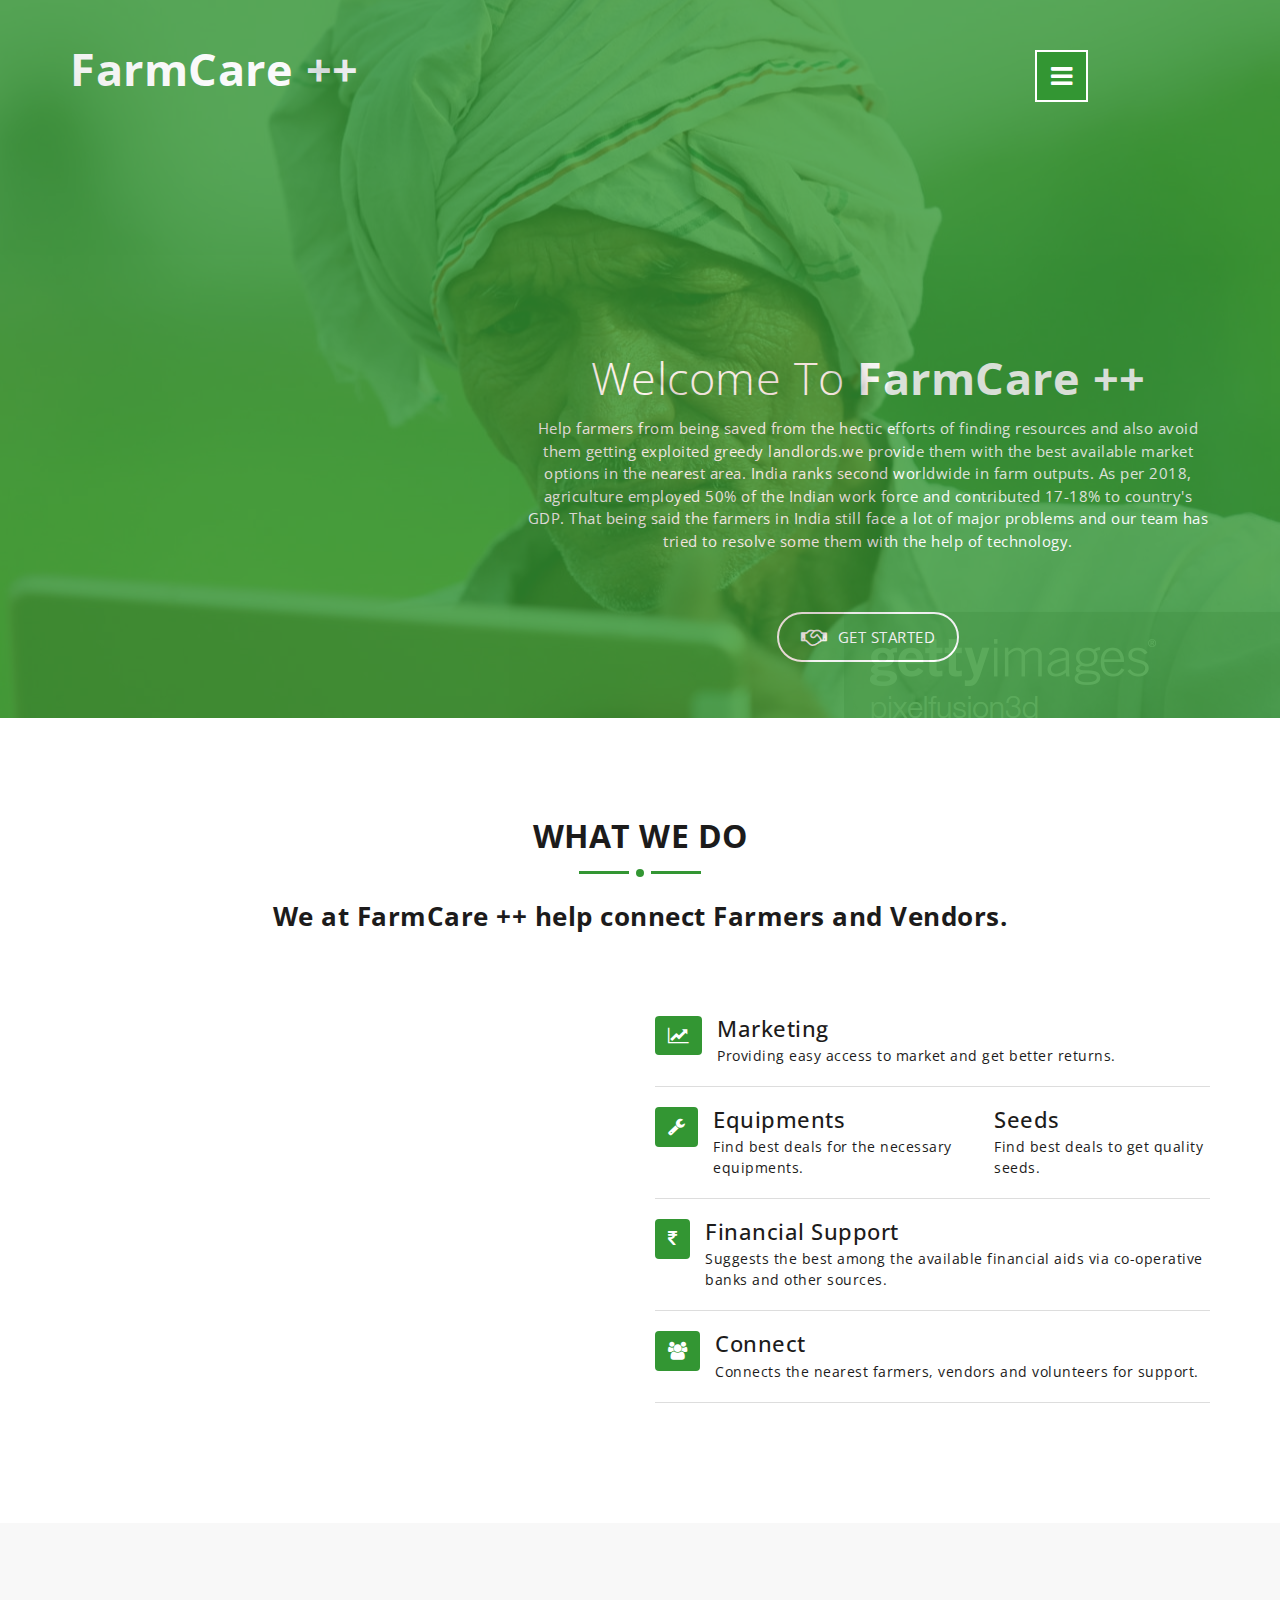
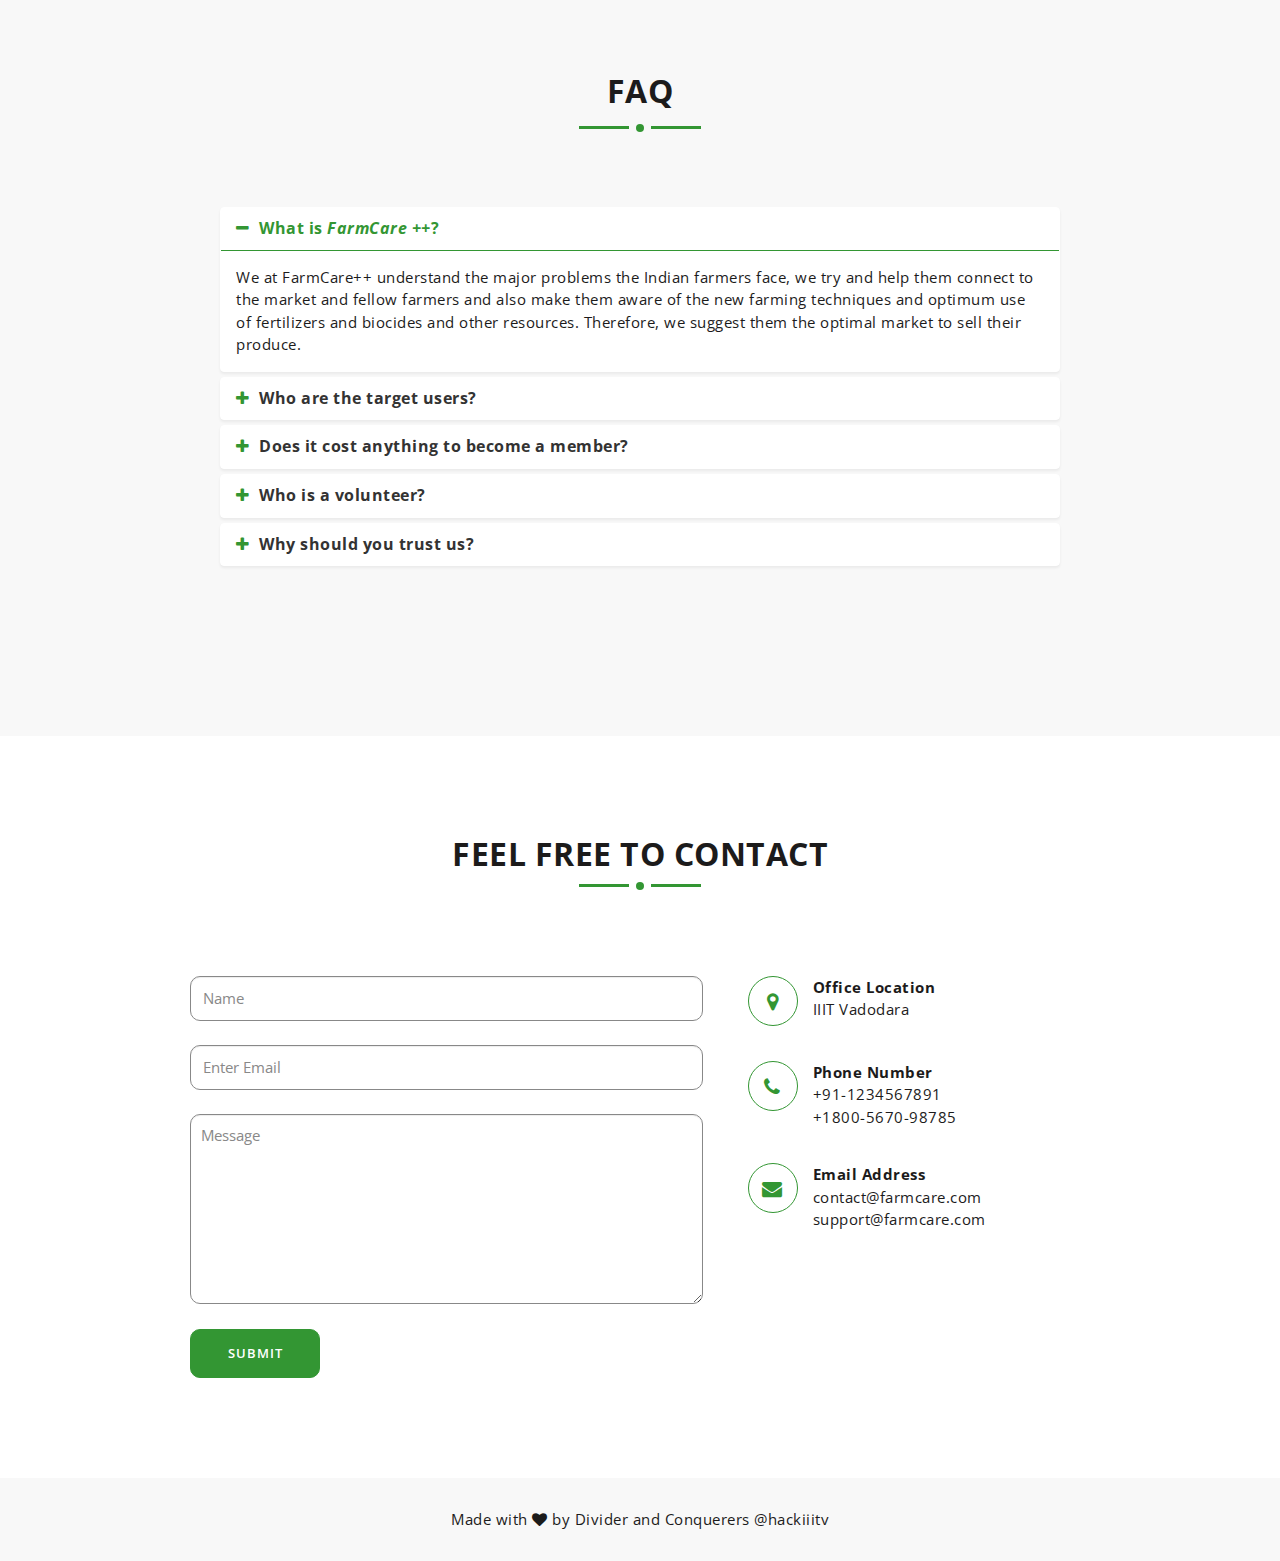
==== commit d335c8bf: "portal webpage added" ====
--- a/team#36-AgricutureandRuralDevelopment/index.html
+++ b/team#36-AgricutureandRuralDevelopment/index.html
@@ -1,72 +1,553 @@
-<!DOCTYPE html>
-<html lang="en">
-<head>
-	<title>Login V1</title>
-	<meta charset="UTF-8">
-	<meta name="viewport" content="width=device-width, initial-scale=1">
-<!--===============================================================================================-->	
-	<link rel="icon" type="image/png" href="images/icons/favicon.ico"/>
-<!--===============================================================================================-->
-	<link rel="stylesheet" type="text/css" href="vendor/bootstrap/css/bootstrap.min.css">
-<!--===============================================================================================-->
-	<link rel="stylesheet" type="text/css" href="fonts/font-awesome-4.7.0/css/font-awesome.min.css">
-<!--===============================================================================================-->
-	<link rel="stylesheet" type="text/css" href="vendor/animate/animate.css">
-<!--===============================================================================================-->	
-	<link rel="stylesheet" type="text/css" href="vendor/css-hamburgers/hamburgers.min.css">
-<!--===============================================================================================-->
-	<link rel="stylesheet" type="text/css" href="vendor/select2/select2.min.css">
-<!--===============================================================================================-->
-	<link rel="stylesheet" type="text/css" href="css/util.css">
-	<link rel="stylesheet" type="text/css" href="css/main.css">
-<!--===============================================================================================-->
-</head>
-<body>
-	
-	<div class="limiter">
-		<div class="container-login100">
-			<div class="wrap-login100">
-				
-					
-					<div class="container-login100-form-btn">
-				
-						<a class="login100-form-btn" href="farmer.html">
-							Login as Farmer 
-						</a>
-					</div>
-					<div class="container-login100-form-btn">
-						<button class="login100-form-btn">
-							Login as Vendor
-						</button>
-					</div>
-					<div class="container-login100-form-btn">
-						<button class="login100-form-btn">
-							Login as Agent
-						</button>
-					</div>
-				
-			</div>
-		</div>
-	</div>
-	
-	
-
-	
-<!--===============================================================================================-->	
-	<script src="vendor/jquery/jquery-3.2.1.min.js"></script>
-<!--===============================================================================================-->
-	<script src="vendor/bootstrap/js/popper.js"></script>
-	<script src="vendor/bootstrap/js/bootstrap.min.js"></script>
-<!--===============================================================================================-->
-	<script src="vendor/select2/select2.min.js"></script>
-<!--===============================================================================================-->
-	<script src="vendor/tilt/tilt.jquery.min.js"></script>
-	<script >
-		$('.js-tilt').tilt({
-			scale: 1.1
-		})
-	</script>
-<!--===============================================================================================-->
-	<script src="js/main.js"></script>
-</body>
+<!DOCTYPE html>
+<html lang="en">
+  <head>
+    <meta charset="utf-8">
+    <meta http-equiv="X-UA-Compatible" content="IE=edge">
+    <meta name="viewport" content="width=device-width, initial-scale=1">
+    <!-- The above 3 meta tags *must* come first in the head; any other head content must come *after* these tags -->
+    <title>FarmCare |</title>
+    <!-- Favicon -->
+    <link rel="shortcut icon" type="image/icon" href="assets/images/favicon.ico"/>
+    <!-- Font Awesome -->
+    <link href="https://maxcdn.bootstrapcdn.com/font-awesome/4.6.3/css/font-awesome.min.css" rel="stylesheet">
+    <!-- Bootstrap -->
+    <link href="assets/css/bootstrap.min.css" rel="stylesheet">
+    <!-- Slick slider -->
+    <link href="assets/css/slick.css" rel="stylesheet">
+    <!-- Theme color -->
+    <link id="switcher" href="assets/css/theme-color/green-theme.css" rel="stylesheet">
+
+
+    <!-- Main Style -->
+    <link href="style.css" rel="stylesheet">
+
+    <!-- Fonts -->
+
+    <!-- Open Sans for body and title font -->
+	<link href="https://fonts.googleapis.com/css?family=Open+Sans:300,400,400i,600,700,800" rel="stylesheet">
+ 
+ 
+	
+    <!-- HTML5 shim and Respond.js for IE8 support of HTML5 elements and media queries -->
+    <!-- WARNING: Respond.js doesn't work if you view the page via file:// -->
+    <!--[if lt IE 9]>
+      <script src="https://oss.maxcdn.com/html5shiv/3.7.2/html5shiv.min.js"></script>
+      <script src="https://oss.maxcdn.com/respond/1.4.2/respond.min.js"></script>
+    <![endif]-->
+  </head>
+  <body>
+
+  
+  	
+  	<!-- Start Header -->
+	<header id="mu-header" class="" role="banner">
+		<div class="mu-header-overlay">
+			<div class="container">
+				<div class="mu-header-area">
+
+					<!-- Start Logo -->
+					<div class="mu-logo-area">
+						<!-- text based logo -->
+						<a class="mu-logo" href="#">FarmCare ++</a>
+						<!-- image based logo -->
+						<!-- <a class="mu-logo" href="#"><img src="assets/images/logo.png" alt="logo img"></a> -->
+					</div>
+					<!-- End Logo -->
+
+					<!-- Start header featured area -->
+					<div class="mu-header-featured-area">
+						<div class="mu-header-featured-img">
+							<!-- <img src="assets/images/gettyimages-538620640-612x612.jpg" alt="iphone image"> -->
+						</div>
+
+						<div class="mu-header-featured-content">
+							<h1>Welcome To <span>FarmCare ++</span></h1>
+							<p>Help farmers from being saved from the hectic efforts of finding resources and also avoid them getting exploited greedy landlords.we provide them with the best available market options in the nearest area. 
+								India ranks second worldwide in farm outputs. As per 2018, agriculture employed 50% of the Indian work force and contributed 17-18% to country's GDP.  That being said the farmers in India still face a lot of major problems and our team has tried to resolve some them with the help of technology.
+								</p>
+
+							<div class="mu-app-download-area">
+								
+								<a class="mu-apple-btn" href="login/index.html"><i class="fa fa-handshake-o"></i><span>Get Started</span></a>
+	
+								<!-- <a class="mu-windows-btn" href="#"><i class="fa fa-windows"></i><span>windows store</span></a> -->
+							</div>
+
+						</div>
+					</div>
+					<!-- End header featured area -->
+
+				</div>
+			</div>
+		</div>
+	</header>
+	<!-- End Header -->
+
+	<!-- Start Menu -->
+	<button class="mu-menu-btn">
+		<i class="fa fa-bars"></i>
+	</button>
+	<div class="mu-menu-full-overlay">
+		<div class="mu-menu-full-overlay-inner">
+			<a class="mu-menu-close-btn" href="#"><span class="mu-line"></span></a>
+			<nav class="mu-menu" role="navigation">
+				<ul>
+					<li><a href="#mu-header">Home</a></li>
+					<li><a href="#mu-feature">Features</a></li>
+					<li><a href="#mu-faq">FAQ</a></li>
+					<li><a href="#mu-contact">contact</a></li>
+				</ul>
+			</nav>
+		</div>
+	</div>
+	<!-- End Menu -->
+
+	
+	
+	<!-- Start main content -->
+		
+	<main role="main">
+
+		<!-- Start Feature -->
+		<section id="mu-feature">
+			<div class="container">
+				<div class="row">
+					<div class="col-md-12">
+						<div class="mu-feature-area">
+
+							<div class="mu-title-area">
+								<h2 class="mu-title">WHAT WE DO</h2>
+								<span class="mu-title-dot"></span>
+								<h3>We at FarmCare ++ help connect Farmers and Vendors.</h3>
+							</div>
+
+							<!-- Start Feature Content -->
+							<div class="mu-feature-content">
+								<div class="row">
+									<div class="col-md-6">
+										<div class="mu-feature-content-left">
+											<img class="mu-profile-img" src="assets/images/assorted-broccoli-cabbage-1300972.jpg" alt="" />
+										</div>
+									</div>
+									<div class="col-md-6">
+										<div class="mu-feature-content-right">
+
+											<!-- Start single feature item -->
+											<div class="media">
+						                        <div class="media-left">
+						                        	<button class="btn mu-feature-btn" type="button">
+						                        		<i class="fa fa-line-chart" aria-hidden="true"></i>
+						                        	</button>
+						                        </div>
+						                        <div class="media-body">
+							                        <h3 class="media-heading">Marketing</h3>
+							                        <p>Providing easy access to market and get better returns.</p>
+						                        </div>
+						                    </div>
+						                    <!-- End single feature item -->
+
+						                    <!-- Start single feature item -->
+											<div class="media">
+						                        <div class="media-left">
+						                        	<button class="btn mu-feature-btn" type="button">
+						                        		<i class="fa fa-wrench" aria-hidden="true"></i>
+						                        	</button>
+						                        </div>
+						                        <div class="media-body">
+							                        <h3 class="media-heading">Equipments</h3>
+							                        <p>Find best deals for the necessary equipments.</p>
+												</div>
+												<div class="media-body">
+							                        <h3 class="media-heading">Seeds</h3>
+							                        <p>Find best deals to get quality seeds.</p>
+												</div>
+												
+						                    </div>
+						                    <!-- End single feature item -->
+
+						                    <!-- Start single feature item -->
+											<div class="media">
+						                        <div class="media-left">
+						                        	<button class="btn mu-feature-btn" type="button">
+						                        		<i class="fa fa-inr" aria-hidden="true"></i>
+						                        	</button>
+						                        </div>
+						                        <div class="media-body">
+							                        <h3 class="media-heading">Financial Support</h3>
+							                        <p>Suggests the best among the available financial aids via co-operative banks and other sources.<p>
+						                        </div>
+						                    </div>
+						                    <!-- End single feature item -->
+
+						                    <!-- Start single feature item -->
+											<div class="media">
+						                        <div class="media-left">
+						                        	<button class="btn mu-feature-btn" type="button">
+						                        		<i class="fa fa-group" aria-hidden="true"></i>
+						                        	</button>
+						                        </div>
+						                        <div class="media-body">
+							                        <h3 class="media-heading">Connect</h3>
+							                        <p>Connects the nearest farmers, vendors and volunteers for support. </p>
+						                        </div>
+						                    </div>
+						                    <!-- End single feature item -->
+
+										</div>
+									</div>
+								</div>
+							</div>
+							<!-- End Feature Content -->
+
+						</div>
+					</div>
+				</div>
+			</div>
+		</section>
+		<!-- End Feature -->
+
+		<!-- Start Video -->
+		<!-- <section id="mu-video">
+			<div class="mu-video-overlay">
+				<div class="container">
+					<div class="row">
+						<div class="col-md-12">
+							<div class="mu-video-area">
+								<h2>Watch Promo Video</h2>
+								<a class="mu-video-play-btn" href="#"><i class="fa fa-play" aria-hidden="true"></i></a>
+							</div>
+						</div>
+					</div>
+				</div>
+			</div> -->
+
+			<!-- Start Video content -->
+			<!-- <div class="mu-video-content">
+				<div class="mu-video-iframe-area">
+					<a class="mu-video-close-btn" href="#"><i class="fa fa-times" aria-hidden="true"></i></a>
+					<iframe class="mu-video-iframe" width="854" height="480" src="https://www.youtube.com/embed/9r40_ffCZ_I" frameborder="0" allowfullscreen></iframe> 
+				</div>
+			</div> -->
+			<!-- End Video content -->
+<!-- 
+		</section> -->
+		<!-- End Video -->
+
+		<!-- Start Apps Screenshot -->
+		<!-- <section id="mu-apps-screenshot">
+			<div class="container">
+				<div class="row">
+					<div class="col-md-12">
+						<div class="mu-apps-screenshot-area">
+
+							<div class="mu-title-area">
+								<h2 class="mu-title">APPS SCREENSHOT</h2>
+								<span class="mu-title-dot"></span>
+								<p>Lorem ipsum dolor sit amet, consectetur adipisicing elit. Blanditiis unde, ut sapiente et voluptatum facilis consectetur incidunt provident asperiores at necessitatibus nulla sequi voluptas libero quasi explicabo veritatis minima porro.</p>
+							</div>
+
+
+							Start Apps Screenshot Content -->
+							<!-- <div class="mu-apps-screenshot-content">
+
+								<div class="mu-apps-screenshot-slider">
+
+									<div class="mu-single-screeshot">
+										<img src="assets/images/screenshot/01.jpg" alt="App screenshot img">
+									</div>
+
+									<div class="mu-single-screeshot">
+										<img src="assets/images/screenshot/02.jpg" alt="App screenshot img">
+									</div>
+
+									<div class="mu-single-screeshot">
+										<img src="assets/images/screenshot/03.jpg" alt="App screenshot img">
+									</div>
+
+									<div class="mu-single-screeshot">
+										<img src="assets/images/screenshot/04.jpg" alt="App screenshot img">
+									</div>
+
+									<div class="mu-single-screeshot">
+										<img src="assets/images/screenshot/05.jpg" alt="App screenshot img">
+									</div>
+
+									<div class="mu-single-screeshot">
+										<img src="assets/images/screenshot/01.jpg" alt="App screenshot img">
+									</div>
+
+									<div class="mu-single-screeshot">
+										<img src="assets/images/screenshot/02.jpg" alt="App screenshot img">
+									</div>
+
+									<div class="mu-single-screeshot">
+										<img src="assets/images/screenshot/03.jpg" alt="App screenshot img">
+									</div>
+
+									<div class="mu-single-screeshot">
+										<img src="assets/images/screenshot/04.jpg" alt="App screenshot img">
+									</div>
+
+									<div class="mu-single-screeshot">
+										<img src="assets/images/screenshot/05.jpg" alt="App screenshot img">
+									</div>
+
+								</div>
+
+							</div>
+							End Apps Screenshot Content -->
+
+						<!-- </div>
+					</div>
+				</div>
+			</div>
+		</section> --> 
+		<!-- End Apps Screenshot -->
+
+		<!-- Start Download -->
+		<!-- <section id="mu-download">
+			<div class="container">
+				<div class="row">
+					<div class="col-md-12">
+						<div class="mu-download-area">
+
+							<div class="mu-title-area">
+								<h2 class="mu-title">GET THE APP</h2>
+								<span class="mu-title-dot"></span>
+								<p>Lorem ipsum dolor sit amet, consectetur adipisicing elit. Blanditiis unde, ut sapiente et voluptatum facilis consectetur incidunt provident asperiores at necessitatibus nulla sequi voluptas libero quasi explicabo veritatis minima porro.</p>
+							</div>
+
+
+							<div class="mu-download-content">
+								<a class="mu-apple-btn" href="#"><i class="fa fa-apple"></i><span>apple store</span></a>
+								<a class="mu-google-btn" href="#"><i class="fa fa-android"></i><span>google play</span></a>
+								<a class="mu-windows-btn" href="#"><i class="fa fa-windows"></i><span>windows store</span></a>
+							</div>
+
+
+						</div>
+					</div>
+				</div>
+			</div>
+		</section> -->
+		<!-- End Download -->
+
+		<!-- Start FAQ -->
+		<section id="mu-faq">
+			<div class="container">
+				<div class="row">
+					<div class="col-md-12">
+						<div class="mu-faq-area">
+
+							<div class="mu-title-area">
+								<h2 class="mu-title">FAQ</h2>
+								<span class="mu-title-dot"></span>
+							</div>
+
+
+							<div class="mu-faq-content">
+
+								<div class="panel-group" id="accordion">
+
+							        <div class="panel panel-default">
+							          <div class="panel-heading">
+							            <h4 class="panel-title">
+							              <a data-toggle="collapse" data-parent="#accordion" href="#collapseOne" aria-expanded="true">
+							                <span class="fa fa-minus"></span> What is <i>FarmCare  	++</i>? 
+							              </a>
+							            </h4>
+							          </div>
+							          <div id="collapseOne" class="panel-collapse collapse in">
+							            <div class="panel-body">
+											We at FarmCare++ understand the major problems the Indian farmers face, we try and help them connect to the market and fellow farmers and also make them aware of the new farming techniques and optimum use of fertilizers and biocides and other resources. 
+											Therefore, we suggest them the optimal market to sell their produce.											
+							            </div>
+							          </div>
+							        </div>
+
+							        <div class="panel panel-default">
+							          <div class="panel-heading">
+							            <h4 class="panel-title">
+							              <a data-toggle="collapse" data-parent="#accordion" href="#collapseTwo">
+							                <span class="fa fa-plus"></span> Who are the target users?
+							              </a>
+							            </h4>
+							          </div>
+							          <div id="collapseTwo" class="panel-collapse collapse">
+							            <div class="panel-body">
+							              Considering the buying and selling of farm produce, our main focus is on farmers and wholesale vendors.
+							            </div>
+							          </div>
+							        </div>
+
+							        <div class="panel panel-default">
+							          <div class="panel-heading">
+							            <h4 class="panel-title">
+							              <a data-toggle="collapse" data-parent="#accordion" href="#collapseThree">
+							                <span class="fa fa-plus"></span> Does it cost anything to become a member? 
+							              </a>
+							            </h4>
+							          </div>
+							          <div id="collapseThree" class="panel-collapse collapse">
+							            <div class="panel-body">
+							              No, its free for a social cause.
+							            </div>
+							          </div>
+							        </div>
+
+							        <div class="panel panel-default">
+							          <div class="panel-heading">
+							            <h4 class="panel-title">
+							              <a data-toggle="collapse" data-parent="#accordion" href="#collapseFour">
+							                <span class="fa fa-plus"></span> Who is a volunteer?
+							              </a>
+							            </h4>
+							          </div>
+							          <div id="collapseFour" class="panel-collapse collapse">
+							            <div class="panel-body">
+							              Volunteer helps farmer to reach out wholesale vendors through this platform and also gives awareness.
+							            </div>
+							          </div>
+							        </div>
+
+							        <div class="panel panel-default">
+							          <div class="panel-heading">
+							            <h4 class="panel-title">
+							              <a data-toggle="collapse" data-parent="#accordion" href="#collapseFive">
+							                <span class="fa fa-plus"></span> Why should you trust us?
+							              </a>
+							            </h4>
+							          </div>
+							          <div id="collapseFive" class="panel-collapse collapse">
+							            <div class="panel-body">
+							             A farmer-friendly platform helps in reducing fraudlent activities which they face. No investment required. Reach out to the nearest farmers, vendors and volunteers.
+							            </div>
+							          </div>
+							        </div>
+
+
+							    </div>
+							</div>
+
+						</div>
+					</div>
+				</div>
+			</div>
+		</section>
+		<!-- End FAQ -->
+
+
+		<!-- Start Contact -->
+		<section id="mu-contact">
+			<div class="container">
+				<div class="row">
+					<div class="col-md-12">
+						<div class="mu-contact-area">
+
+							<div class="mu-title-area">
+								<h2 class="mu-heading-title">FEEL FREE TO CONTACT</h2>
+								<span class="mu-title-dot"></span>
+				
+							</div>
+
+							
+
+							<!-- Start Contact Content -->
+							<div class="mu-contact-content">
+								<div class="row">
+
+								<div class="col-md-7">
+									<div class="mu-contact-left">
+										<div id="form-messages"></div>
+											<form id="ajax-contact" method="post" action="mailer.php" class="mu-contact-form">
+												<div class="form-group">                
+													<input type="text" class="form-control" placeholder="Name" id="name" name="name" required>
+												</div>
+												<div class="form-group">                
+													<input type="email" class="form-control" placeholder="Enter Email" id="email" name="email" required>
+												</div>              
+												<div class="form-group">
+													<textarea class="form-control" placeholder="Message" id="message" name="message" required></textarea>
+												</div>
+												<button type="submit" class="mu-send-msg-btn"><span>SUBMIT</span></button>
+								            </form>
+										</div>
+									</div>
+
+									<div class="col-md-5">
+										<div class="mu-contact-right">
+											<div class="mu-contact-right-single">
+												<div class="mu-icon"><i class="fa fa-map-marker"></i></div>
+												<p><strong>Office Location</strong></p>
+												<p>IIIT Vadodara</p>
+											</div>
+
+											<div class="mu-contact-right-single">
+												<div class="mu-icon"><i class="fa fa-phone"></i></div>
+												<p><strong>Phone Number</strong></p>
+												<p>+91-1234567891</p>
+												<p>+1800-5670-98785</p>
+											</div>
+
+											<div class="mu-contact-right-single">
+												<div class="mu-icon"><i class="fa fa-envelope"></i></div>
+												<p><strong>Email Address</strong></p>
+												<p>contact@farmcare.com</p>
+												<p>support@farmcare.com</p>
+											</div>
+
+				
+											</div>
+
+										</div>
+									</div>		
+
+								</div>
+							</div>
+							<!-- End Contact Content -->
+
+						</div>
+					</div>
+				</div>
+			</div>
+		</section>
+		<!-- End Contact -->
+
+	</main>
+	
+	<!-- End main content -->	
+			
+			
+	<!-- Start footer -->
+	<footer id="mu-footer" role="contentinfo">
+			<div class="container">
+				<div class="mu-footer-area">
+					<p class="mu-copy-right">Made with <i class="fa fa-heart"></i> by Divider and Conquerers @hackiiitv</p>
+				</div>
+			</div>
+
+	</footer>
+	<!-- End footer -->
+
+	
+	
+    <!-- jQuery library -->
+    <script src="https://ajax.googleapis.com/ajax/libs/jquery/1.11.3/jquery.min.js"></script>
+    <!-- Include all compiled plugins (below), or include individual files as needed -->
+    <!-- Bootstrap -->
+    <script src="assets/js/bootstrap.min.js"></script>
+	<!-- Slick slider -->
+    <script type="text/javascript" src="assets/js/slick.min.js"></script>
+    <!-- Ajax contact form  -->
+    <script type="text/javascript" src="assets/js/app.js"></script>
+  
+    
+	
+    <!-- Custom js -->
+	<script type="text/javascript" src="assets/js/custom.js"></script>
+
+	
+	
+    
+  </body>
 </html>--- a/team#36-AgricutureandRuralDevelopment/assets/css/theme-color/green-theme.css
+++ b/team#36-AgricutureandRuralDevelopment/assets/css/theme-color/green-theme.css
@@ -0,0 +1,75 @@
+
+
+/*=======================================
+Template Design By MarkUps	
+Author URI : http://www.markups.io/
+========================================*/
+
+
+
+.mu-primary-btn:hover,
+.mu-primary-btn:focus,
+.mu-copy-right a:hover,
+.mu-copy-right a:focus,
+.mu-send-msg-btn:hover,
+.mu-send-msg-btn:focus,
+.mu-apple-btn:hover,
+.mu-google-btn:hover,
+.mu-windows-btn:hover,
+.mu-apple-btn:focus,
+.mu-google-btn:focus,
+.mu-windows-btn:focus,
+.mu-feature-content-right .media:hover .media-heading,
+.mu-apps-screenshot-slider .slick-next::before,
+.mu-apps-screenshot-slider .slick-prev::before,
+.mu-faq-content .panel-title a:hover,
+.mu-faq-content .panel-title a:focus,
+.mu-faq-content .panel-title a[aria-expanded="true"],
+.mu-faq-content .panel-title a>span,
+.mu-menu ul li a:hover,
+.mu-menu ul li a:focus {
+	color: #339633;
+}
+
+.mu-social-media a:hover,
+.mu-social-media a:focus,
+.mu-contact-right-single .mu-icon {
+	border: 1px solid #339633;
+	color: #339633;
+}
+
+.mu-contact-form .form-control:focus {
+	border: 1px solid #339633;    
+} 
+
+.mu-send-msg-btn {
+	border: 1px solid #339633;
+	background-color: #339633;
+}
+
+.mu-header-overlay,
+.mu-menu-btn,
+.mu-title-dot,
+.mu-title-dot::before,
+.mu-title-dot::after,
+.mu-feature-btn,
+.mu-video-overlay {
+	background-color: #339633;
+}
+.mu-feature-content-right .media:hover {
+	border-bottom: 1px solid #339633;
+}
+
+.mu-apps-screenshot-slider .slick-next,
+.mu-apps-screenshot-slider .slick-prev {
+	border: 2px solid #339633;
+	color: #339633;
+}
+
+.mu-faq-content .panel-default > .panel-heading + .panel-collapse > .panel-body {
+	border-top-color: #339633;
+
+}
+
+
+
--- a/team#36-AgricutureandRuralDevelopment/style.css
+++ b/team#36-AgricutureandRuralDevelopment/style.css
@@ -0,0 +1,1297 @@
+
+/*
+Template Name: Apex App	
+Author: MarkUps
+Author URI: http://www.markups.io/
+Version: 1.0
+*/
+
+
+/* Table of Content
+==================================================
+#BASIC TYPOGRAPHY
+#HEADER	
+#MENU 
+#FEATURE SECTION
+#VIDEO
+#APPPS SCREENSHOT
+#DOWNLOAD
+#FAQ
+#CONTACT US
+#FOOTER
+#RESPONSIVE STYLE
+*/
+
+
+/*--------------------*/
+/* BASIC TYPOGRAPHY */
+/*--------------------*/
+
+body,
+html {
+	overflow-x:hidden;
+}
+
+body {
+	font-family: 'Open Sans', sans-serif;
+	font-size: 15px;
+	letter-spacing: 0.5px;
+	line-height: 1.5;
+	color: #1c1b1b;
+}
+
+ul {
+	padding: 0;
+	margin: 0;
+}
+
+ul li {
+	list-style: disc;
+	font-size: 17px;
+	line-height: 1.59;
+}
+
+a { 
+	text-decoration: none;
+	color: #2f2f2f;  
+}
+
+a:hover,
+a:focus {
+	outline: none;
+	text-decoration: none;
+}
+
+h1,
+h2,
+h3,
+h4,
+h5,
+h6 {
+	font-family: 'Open Sans', sans-serif;
+	font-weight: 700;
+	margin-top: 0;
+}
+
+
+h1 {
+	font-size: 38px;
+}
+
+h2 {  
+	font-size: 32px; 
+	line-height: 1.13; 
+}
+
+h3 {  
+	font-size: 26px;  
+}
+
+h4 {  
+	font-size: 22px;  
+}
+
+h5 {  
+	font-size: 20px;  
+}
+
+h6 {  
+	font-size: 18px;  
+}
+
+img {
+	border: none;
+	max-width: 100%;
+}
+
+code {
+	background-color: #ee6e73;
+	border-radius: 2px;
+	color: #fff;
+	padding: 2px 4px;
+}
+
+pre {
+	background-color: #f8f8f8;
+	border: 1px solid #eee;
+	border-radius: 4px;
+	padding: 10px;
+}
+
+pre code {
+	background-color: transparent;
+	color: #333;
+}
+
+del{
+	text-decoration-color: #ee6e73;
+}
+
+kbd {
+	background-color: #ddd;
+	padding: 4px 6px;
+	border-radius: 2px;
+	color: ;
+}
+
+address {
+	line-height: 1.5;
+	padding-left: 10px;
+}
+
+dl dt {
+	font-weight: 700;
+}
+
+dl dd {
+	margin-left: 0;
+}
+
+blockquote {
+	background-color: #f8f8f8;
+	border-radius: 0 4px 4px 0;
+	padding: 5px 15px;
+	
+}
+
+blockquote p {
+	margin-top: 10px;
+}
+
+button {
+	padding: 5px 15px;
+	border: none;
+}
+
+button:focus {
+	outline: none;
+	border: none;
+}
+
+
+/* ========= BUTTON =========*/
+
+.mu-primary-btn {
+	background-color: transparent;
+	border-radius: 4px;
+	border: 2px solid #ffffff;
+	color: #fff;
+	display: inline-block;
+	font-size: 14px;
+	font-weight: 700;
+	letter-spacing: 1.5px;
+	padding: 12px 35px;
+	-webkit-transition: all 0.5s;
+	transition: all 0.5s;
+}
+
+.mu-primary-btn:hover,
+.mu-primary-btn:focus {
+	background-color: #fff;
+}
+
+.mu-send-msg-btn {
+	color: #555;
+	font-size: 13px;
+	font-weight: 600;
+	letter-spacing: 1px;
+	text-align: center;
+	padding: 14px 24px;
+	margin-top: 10px;
+	-webkit-transition: all 0.5s;
+	transition: all 0.5s;
+	width: 130px;
+	color: #fff;
+	border-radius: 10px;
+}
+
+.mu-send-msg-btn:hover,
+.mu-send-msg-btn:focus {
+	background-color: #fff;
+}
+
+
+
+/*--------------------*/
+/* HEADER */
+/*--------------------*/
+
+#mu-header {
+	background-image: url("assets/images/gettyimages-547133100-2048x2048.jpg");
+	display: inline;
+	float: left;
+	width: 100%;
+	background-position: center center;
+	background-attachment: fixed;
+}
+
+.mu-header-overlay {
+	display: inline;
+	float: left;
+	opacity: 0.8;
+	width: 100%;
+}
+
+.mu-logo-area {
+	display: inline;
+	float: left;
+	width: 100%;
+}
+
+.mu-logo {
+	color: #fff;
+	font-size: 45px;
+	display: inline-block;
+	font-weight: 700;
+	margin-top: 35px;
+}
+
+.mu-logo:hover,
+.mu-logo:focus {
+	color: #fff;
+}
+
+.mu-menu-btn {
+	position: fixed;
+	right: 15%;
+	top: 50px;
+	color: #fff;
+	font-size: 25px;
+	border: 2px solid #fff;
+	padding: 5px 14px;
+	z-index: 999;
+	-webkit-transition: all 0.5s;
+	-o-transition: all 0.5s;
+	transition: all 0.5s;
+}
+
+.mu-menu-btn:hover,
+.mu-menu-btn:focus {
+	border: 2px solid #fff;
+}
+
+
+
+/*=== Featured section ===*/
+
+.mu-header-featured-area {
+	display: inline;
+	float: left;
+	padding: 50px 0;
+	width: 100%;
+}
+
+.mu-header-featured-img {
+	display: inline;
+	float: left;
+	width: 40%;
+}
+
+.mu-header-featured-content {
+	display: inline;
+	float: right;
+	margin-top: 200px;
+	text-align: center;
+	width: 60%;
+}
+
+.mu-header-featured-content h1 {
+	font-size: 45px;
+	color: #fff;
+	font-weight: 300;
+	margin-bottom: 15px;
+}
+
+.mu-header-featured-content h1 span {
+	font-weight: 700;
+}
+
+.mu-header-featured-content p{
+	color: #fff;
+}
+
+.mu-app-download-area {
+	display: inline;
+	float: left;
+	margin-top: 50px;
+	width: 100%;
+}
+
+.mu-app-download-area h4 {
+	color: #fff;
+	font-size: 18px;
+	font-weight: 300;
+	margin-bottom: 20px;
+}
+
+.mu-apple-btn,
+.mu-google-btn,
+.mu-windows-btn {
+	border: 2px solid #fff;
+    border-radius: 50px;
+    color: #fff;
+    display: inline-block;
+    margin: 0 10px;
+    padding: 11px 22px;
+    text-transform: uppercase;
+    -webkit-transition: all 0.5s;
+    -o-transition: all 0.5s;
+    transition: all 0.5s;
+}
+
+.mu-apple-btn:hover,
+.mu-google-btn:hover,
+.mu-windows-btn:hover,
+.mu-apple-btn:focus,
+.mu-google-btn:focus,
+.mu-windows-btn:focus {
+	background-color: #ffffff;
+}
+
+.mu-apple-btn i,
+.mu-google-btn i,
+.mu-windows-btn i {
+	display: block;
+    float: left;
+    font-size: 20px;
+    line-height: 24px;
+    margin-right: 10px;
+}
+
+.mu-apple-btn span,
+.mu-google-btn span,
+.mu-windows-btn span {
+	display: block;
+	float: left;
+	line-height: 24px;
+}
+
+
+
+/*--------------------*/
+/* MENU */
+/*--------------------*/
+
+.mu-menu-close-btn {
+	display: block;
+	font-size: 25px;
+	height: 48px;
+	position: absolute;
+	right: 15%;
+	top: 55px;
+	width: 48px;
+	-webkit-transition: color 0.3s ease-in-out 0s;
+	transition: color 0.3s ease-in-out 0s;
+}
+
+.mu-menu-close-btn .mu-line {
+	background-color: transparent;
+	display: block;
+	position: relative;
+	height: 4px;
+	width: 38px;
+}
+
+.mu-menu-close-btn .mu-line::before {
+	background-color: #fff;
+	content: "";
+	display: block;
+	height: 4px;
+	position: absolute;
+	top: 16px;
+	-webkit-transform: rotate(-45deg);
+	        transform: rotate(-45deg);
+	-webkit-transition: -webkit-transform 0.3s ease-out 0s;
+	transition: -webkit-transform 0.3s ease-out 0s;
+	transition: transform 0.3s ease-out 0s;
+	transition: transform 0.3s ease-out 0s, -webkit-transform 0.3s ease-out 0s;
+	width: 38px;
+	z-index: -1;
+}
+
+.mu-menu-close-btn .mu-line::after {
+	 background-color: #fff;
+	content: "";
+	display: block;
+	height: 4px;
+	position: absolute;
+	top: 16px;
+	-webkit-transform: rotate(45deg);
+	        transform: rotate(45deg);
+	-webkit-transition: -webkit-transform 0.3s ease-out 0s;
+	transition: -webkit-transform 0.3s ease-out 0s;
+	transition: transform 0.3s ease-out 0s;
+	transition: transform 0.3s ease-out 0s, -webkit-transform 0.3s ease-out 0s;
+	width: 38px;
+	z-index: -1;
+}
+
+.mu-menu-close-btn:hover .mu-line:before,
+.mu-menu-close-btn:hover .mu-line:after {
+	-webkit-transform: rotate(0deg);
+	        transform: rotate(0deg);
+} 
+
+/* Menu overlay */
+
+.mu-menu-full-overlay {
+	background-color: rgba(0, 0, 0, 0.94);
+	color: #fff;
+	height: 100%;
+	left: 0;
+	position: fixed;
+	right: 0;
+	text-align: center;
+	top: 0;
+	visibility: hidden;
+    -webkit-transition: all 0.5s;
+    -o-transition: all 0.5s;
+    transition: all 0.5s;
+	width: 100%;
+	z-index: 99999;
+}
+
+.mu-menu-full-overlay-show {
+	visibility: visible;
+}
+
+.mu-menu-full-overlay-inner {
+	display: inline;
+	float: left;
+	padding: 12% 15%;	
+	width: 100%;
+}
+
+.mu-menu ul li {
+	list-style: none;
+}
+
+.mu-menu ul li a {
+	color: #fff;
+	display: inline-block;
+	font-size: 35px;
+	font-weight: 700;
+	line-height: 1.35;
+	text-align: center;
+	text-transform: uppercase;
+	margin-bottom: 10px;
+	-webkit-transition: all 0.5s;
+	-o-transition: all 0.5s;
+	transition: all 0.5s;
+}
+
+/*--------------------*/
+/* FEATURE SECTION */
+/*--------------------*/
+
+
+#mu-feature {
+	background-color: #fff;
+	display: inline;
+	float: left;
+	width: 100%;
+}
+
+.mu-feature-area {
+	display: inline;
+	float: left;
+	padding: 100px 0;
+	width: 100%;
+}
+
+.mu-title-area {
+	display: inline;
+	float: left;
+	text-align: center;
+	padding: 0 120px;
+	width: 100%;
+}
+
+.mu-title {
+	color: #1c1b1b;
+	margin-bottom: 15px;
+	padding: 0;
+	z-index: 10;
+	text-transform: capitalize;
+}
+
+.mu-title-dot {
+	border-radius: 50%;
+	height: 8px;
+	width: 8px;
+	display: inline-block;
+	margin-bottom: 20px;
+	position: relative;
+}
+
+.mu-title-dot::before {
+	content: '';
+	position: absolute;
+	left: 15px;
+	height: 3px;
+	width: 50px;
+	top: 2px;
+}
+
+.mu-title-dot::after {
+	content: '';
+	position: absolute;
+	right: 15px;
+	height: 3px;
+	width: 50px;
+	top: 2px;
+}
+
+.mu-feature-content {
+	background-color: #fff;
+	display: inline;
+	float: left;
+	margin-top: 30px;
+	width: 100%;
+}
+
+.mu-feature-content-left {
+	display: inline;
+	float: left;
+	width: 100%;
+}
+
+.mu-feature-content-right {
+	display: inline;
+	float: left;
+	margin-top: 30px;
+	width: 100%;
+}
+
+.mu-feature-content-right .media-left {
+	padding-right: 15px;
+}
+
+.mu-feature-btn {
+	color: #fff;
+	font-size: 18px;
+}
+
+.mu-feature-btn:hover {
+	color: #fff;
+}
+
+.mu-feature-content-right .media-heading {
+	font-size: 22px;
+	font-weight: 500;
+	-webkit-transition: all 0.5s;
+	-o-transition: all 0.5s;
+	transition: all 0.5s;
+}
+
+.mu-feature-content-right .media {
+	margin-top: 15px;
+	border-bottom: 1px solid #ddd;
+	margin-bottom: 20px;
+	padding-bottom: 20px;
+	-webkit-transition: all 0.5s;
+	-o-transition: all 0.5s;
+	transition: all 0.5s;
+}
+
+.mu-feature-content-right .media p {
+	font-size: 14px;
+	margin-bottom: 0;
+}
+
+
+/*--------------------*/
+/* VIDEO */
+/*--------------------*/
+
+
+#mu-video {
+	background-image: url("assets/images/video-bg.jpeg");
+	background-attachment: fixed;
+	background-position: center center;
+	-webkit-background-size: cover;
+	background-size: cover;
+	display: inline;
+	float: left;
+	width: 100%;
+}
+
+.mu-video-overlay {
+	display: inline;
+	float: left;
+	opacity: 0.8;
+	width: 100%;
+}
+
+.mu-video-area {
+	display: inline;
+	float: left;
+	padding: 200px 0;
+	text-align: center;
+	width: 100%;
+}
+
+.mu-video-area h2 {
+	color: #fff;
+}
+
+.mu-video-content {
+	display: inline;
+	float: left;
+	width: 100%;
+}
+
+.mu-video-play-btn,
+.mu-video-close-btn {
+	color: #fff;
+	font-size: 22px;
+	border: 2px solid #fff;
+	border-radius: 50%;
+	width: 60px;
+	display: inline-block;
+	height: 60px;
+	line-height: 55px;
+	text-align: center;
+	margin-top: 100px;
+	-webkit-transition: all 0.5s;
+	-o-transition: all 0.5s;
+	transition: all 0.5s;
+}
+
+.mu-video-play-btn:hover,
+.mu-video-play-btn:focus {
+	color: #fff;
+	-webkit-transform: scale(1.2);
+	        transform: scale(1.2);
+}
+
+.mu-video-close-btn {
+	border-radius: 50%;
+	color: #fff;
+	font-size: 18px;
+	border: 2px solid #fff;
+	position: absolute;
+	top: 0;
+	right: 15%;
+	display: inline-block;
+	height: 50px;
+	line-height: 45px;
+	text-align: center;
+	margin-top: 100px;
+	-webkit-transition: all 0.5s;
+	-o-transition: all 0.5s;
+	transition: all 0.5s;
+	width: 50px;
+}
+
+.mu-video-close-btn:hover,
+.mu-video-close-btn:focus {
+	color: #fff;
+	-webkit-transform: scale(1.2);
+	        transform: scale(1.2);
+}
+
+.mu-video-iframe-area {
+	background-color: rgba(0,0,0,0.84);
+	position: fixed;
+	top: 0;
+	left: 0;
+	right: 0;
+	bottom: 0;
+	width: 100%;
+	height: 100%;
+	padding: 12% 0;
+	text-align: center;
+	z-index: 9999;
+	display: none;
+	-webkit-transition: all 0.5s;
+	-o-transition: all 0.5s;
+	transition: all 0.5s;
+}
+
+.mu-video-iframe-display {
+	display: block;
+}
+
+.mu-video-iframe-area iframe {
+
+}
+
+
+
+/*--------------------*/
+/* APPPS SCREENSHOT */
+/*--------------------*/
+
+
+#mu-apps-screenshot {
+	background-color: #fff;
+	display: inline;
+	float: left;
+	width: 100%;
+}
+
+.mu-apps-screenshot-area {
+	display: inline;
+	float: left;
+	padding: 100px 0;
+	width: 100%;
+}
+
+.mu-apps-screenshot-content{
+	display: inline;
+	float: left;
+	margin-top: 50px;
+	width: 100%;
+}
+
+.mu-apps-screenshot-slider {
+
+}
+
+.mu-single-screeshot {
+	padding: 0 10px;
+	outline: none;
+	-webkit-transition: all 0.3s ease 0s;
+	transition: all 0.3s ease 0s;
+}
+
+.mu-apps-screenshot-slider .slick-next {
+	right: -60px;
+}
+
+.mu-apps-screenshot-slider .slick-prev {
+	left: -60px;
+}
+
+.mu-apps-screenshot-slider .slick-next,
+.mu-apps-screenshot-slider .slick-prev {
+	background-color: transparent;
+}
+
+
+/*--------------------*/
+/* DOWNLOAD */
+/*--------------------*/
+
+#mu-download {
+	background-image: url("assets/images/download-bg.jpeg");
+	background-position: center center;
+	background-size: cover;
+	background-attachment: fixed;
+	display: inline;
+	float: left;
+	position: relative;
+	width: 100%;
+}
+
+#mu-download::before {
+	background: rgba(0,0,0,0.9);
+	bottom: 0;
+	content: '';
+	left: 0;
+	top: 0;
+	right: 0;
+	position: absolute;
+	opacity: 0.84;
+}
+
+.mu-download-area {
+	display: inline;
+	float: left;
+	padding: 150px 0;
+	width: 100%;
+}
+
+.mu-download-area .mu-title,
+.mu-download-area p {
+	color: #fff;
+}
+
+.mu-download-content {
+	display: inline;
+	float: left;
+	width: 100%;
+	text-align: center;
+	margin-top: 50px;
+}
+
+
+/*--------------------*/
+/* FAQ */
+/*--------------------*/
+
+#mu-faq {
+	background-color: #f8f8f8;
+	display: inline;
+	float: left;
+	position: relative;
+	width: 100%;
+}
+
+.mu-faq-area {
+	display: inline;
+	float: left;
+	padding: 150px 0;
+	width: 100%;
+}
+
+.mu-faq-content {
+	display: inline;
+	float: left;
+	width: 100%;
+	text-align: center;
+	padding: 0 150px;
+	margin-top: 50px;
+}
+
+.mu-faq-content .panel-default {
+	border-color: #fff;
+	box-shadow: 0 2px 3px 0 rgba(0,0,0,0.06);
+}
+
+.mu-faq-content .panel-default > .panel-heading {
+	color: #333;
+	background-color: #fff;
+	border-color: #ddd;
+	padding: 0;
+
+}
+
+.mu-faq-content .panel-default > .panel-heading + .panel-collapse > .panel-body {
+	text-align: left;
+}
+
+
+.mu-faq-content .panel-title {
+	text-align: left;
+}
+
+.mu-faq-content .panel-title a {
+	display: block;
+	padding: 12px 15px;
+	-webkit-transition: all 0.5s;
+	-o-transition: all 0.5s;
+	transition: all 0.5s;
+}
+
+.mu-faq-content .panel-title a>span {
+	margin-right: 5px;
+}
+
+
+/*--------------------*/
+/* CONTACT US */
+/*--------------------*/
+
+#mu-contact {
+	background-color: #fff;
+	display: inline;
+	float: left;
+	width: 100%;
+}
+
+.mu-contact-area {
+	display: inline;
+	float: left;
+	padding: 100px 0;
+	width: 100%;
+}
+
+.mu-contact-header {
+	display: inline;
+	float: left;
+	text-align: center;
+	width: 100%;
+	padding: 0 120px;
+}
+
+.mu-contact-content{
+	display: inline;
+	float: left;
+	margin-top: 50px;
+	padding: 0 120px;
+	width: 100%;
+}
+
+.mu-contact-right {
+	display: inline;
+	float: left;
+	width: 100%;
+	margin-top: 10px;
+	padding-left: 15px;
+}
+
+.mu-contact-right-single {
+	display: inline;
+	float: left;
+	margin-bottom: 35px;
+	width: 100%;
+}
+
+.mu-contact-right-single .mu-icon {
+	background-color: transparent;
+	font-size: 20px;
+	display: block;
+	width: 50px;
+	height: 50px;
+	text-align: center;
+	line-height: 50px;
+	border-radius: 50%;
+	float: left;
+	margin-right: 15px;
+}
+
+.mu-contact-right-single p{
+	margin-bottom: 0;
+}
+
+
+.mu-contact-left {
+	display: inline;
+	float: left;
+	width: 100%;
+}
+
+.mu-contact-form .form-group input {
+	background: transparent;
+	border-radius: 10px;
+	color: #333;
+	font-size: 15px;
+	border: 1px solid #888;
+	height: 45px;
+	margin-bottom: 24px;
+}
+
+.mu-contact-form .form-group textarea {
+	background: transparent;
+	border: 1px solid #888;
+	border-radius: 10px;
+	color: #333;
+	font-size: 18px;
+	padding: 10px;
+	height: 190px;
+}
+
+.mu-contact-form .form-control:focus {
+	background-color: #fff;
+    outline: 0;
+    box-shadow: none;    
+} 
+
+.mu-contact-form .form-control::-webkit-input-placeholder {
+	color: #888;
+	font-size: 15px;
+}
+
+.mu-contact-form .form-control:-moz-placeholder { /* Firefox 18- */
+	color: #888;
+	font-size: 15px; 
+}
+
+.mu-contact-form .form-control::-moz-placeholder {  /* Firefox 19+ */
+	color: #888;
+	font-size: 15px;
+}
+
+.mu-contact-form .form-control:-ms-input-placeholder {  
+	color: #888;
+	font-size: 15px;
+}
+
+.mu-contact-form .button-default::after,
+.mu-contact-form .button-default > span {
+	padding: 12px 40px;  
+}
+
+.mu-social-media {
+	display: inline;
+	float: left;
+	width: 100%;
+}
+
+.mu-social-media a {
+	border: 1px solid #19191a;
+	border-radius: 50px;
+	color: #19191a;
+	display: inline-block;
+	font-size: 12px;
+	margin-right: 10px;
+	text-align: center;
+	text-decoration: none;
+	transition: all 0.2s ease-in-out 0s;
+	width: 35px;
+	height: 35px;
+	line-height: 35px;
+	font-size: 15px;
+}
+
+#form-messages {
+	margin-bottom: 10px;
+    background-color: #fff;
+}
+
+.success {
+	padding: 1em;
+	margin-bottom: 0.75rem;
+	text-shadow: 0 1px 0 rgba(255, 255, 255, 0.5);
+	color: #468847;
+	background-color: #dff0d8;
+	border: 1px solid #d6e9c6;
+	-webkit-border-radius: 4px;
+	 -moz-border-radius: 4px;
+	      border-radius: 4px;
+}
+
+.error {
+	padding: 1em;
+	margin-bottom: 0.75rem;
+	text-shadow: 0 1px 0 rgba(255, 255, 255, 0.5);
+	color: #b94a48;
+	background-color: #f2dede;
+	border: 1px solid rgba(185, 74, 72, 0.3);
+	-webkit-border-radius: 4px;
+	 -moz-border-radius: 4px;
+	      border-radius: 4px;
+}
+
+
+
+/*--------------------*/
+/* FOOTER */
+/*--------------------*/
+
+
+#mu-footer {
+	background-color: #f8f8f8;
+	display: inline;
+	float: left;
+	width: 100%;
+}
+
+.mu-footer-area{
+	display: inline;
+	float: left;
+	padding: 30px 0;
+	text-align: center;
+	width: 100%;
+}
+
+.mu-copy-right {
+	margin-bottom: 0;
+}
+
+.mu-copy-right a {
+	font-weight: 600;
+	-webkit-transition: all 0.5s;
+	-o-transition: all 0.5s;
+	transition: all 0.5s;
+}
+
+
+
+/*--------------------*/
+/* RESPONSIVE STYLE */
+/*--------------------*/
+
+@media (max-width: 1199px) {
+
+	.mu-header-featured-content {
+		margin-top: 120px;
+	}
+
+	.mu-video-iframe-area {
+		padding: 16% 0;
+	}
+
+	.mu-video-close-btn {
+		top: 5%;
+		right: 5%;
+		margin-top: 0;
+	}
+
+	.mu-apps-screenshot-slider .slick-prev {
+		left: -25px;
+	}
+
+	.mu-apps-screenshot-slider .slick-next {
+		right: -25px;
+	}
+
+	.mu-contact-content {
+		padding: 0;
+	}
+
+	
+}
+
+@media (max-width: 991px) {	
+
+	.mu-primary-btn {
+		font-size: 14px;
+		padding: 12px 22px;
+	}
+
+	.mu-header-featured-content {
+		margin-top: 35px;
+	}
+
+	.mu-video-iframe-area {
+		padding: 16% 5%;
+	}
+
+	.mu-video-iframe-area iframe {
+		width: 100%;
+	}
+
+	.mu-title-area {
+		padding: 0 50px;
+	}
+
+	.mu-faq-content {
+		padding: 0;
+	}
+
+	.mu-contact-right {
+		margin-top: 50px;
+	}
+
+	.mu-menu-btn {
+		right: 5%;
+	}
+
+	.mu-apps-screenshot-slider .slick-next {
+		right: 0;
+	}
+
+	.mu-apps-screenshot-slider .slick-prev {
+		left: 0;
+	}
+
+	.mu-apps-screenshot-slider .slick-next,
+	.mu-apps-screenshot-slider .slick-prev {
+		width: 40px;
+		height: 40px;
+	}
+
+	.mu-apps-screenshot-slider .slick-prev::before, 
+	.mu-apps-screenshot-slider .slick-next::before {
+		font-size: 18px;
+	}
+
+
+		
+}
+
+@media (max-width: 767px) {
+
+	.mu-header-featured-content h1 {
+		font-size: 35px;
+	}
+
+	.mu-app-download-area {
+		margin-top: 20px;
+	}
+
+	.mu-apple-btn,
+	.mu-google-btn, 
+	.mu-windows-btn {
+		margin-bottom: 10px;
+	} 
+	
+	.mu-menu-btn {
+		top: 44px;
+		color: #fff;
+		font-size: 20px;
+		padding: 5px 12px;
+	}
+
+	.mu-logo {
+		margin-top: 25px;
+	}
+
+	.mu-logo img {
+		width: 200px;
+	}
+		
+		
+}
+
+
+@media (max-width: 640px){
+
+	.mu-header-featured-img,
+	.mu-header-featured-content {
+		width: 100%;
+	}
+
+	.mu-menu ul li a {
+		font-size: 20px;
+		font-weight: 300;
+		line-height: 1;
+	}
+
+	.mu-title-area {
+		padding: 0;
+	}
+			
+
+}
+
+
+@media (max-width: 480px) {
+
+	.mu-logo img {
+		width: 150px;
+	}
+
+	.mu-video-close-btn {
+		top: 2%;
+		right: 5%;
+		height: 40px;
+		line-height: 35px;
+		width: 40px;
+	}
+
+	.mu-menu-close-btn {
+		right: 5%;
+		top: 30px;
+	}
+
+	.mu-video-iframe-area {
+		padding: 10% 5%;
+	}
+
+	.mu-video-iframe-area iframe {
+		height: 250px;
+	}
+
+				
+	
+}
+
+
+@media (max-width: 360px){
+
+	.mu-video-iframe-area {
+		padding: 15% 5%;
+	}
+
+	h2 {
+		font-size: 25px;
+	}
+}
+
+
+
+@media (max-width: 320px){
+
+	.mu-video-iframe-area {
+		padding: 30% 5%;
+	}
+	
+	
+	
+	
+}
+
